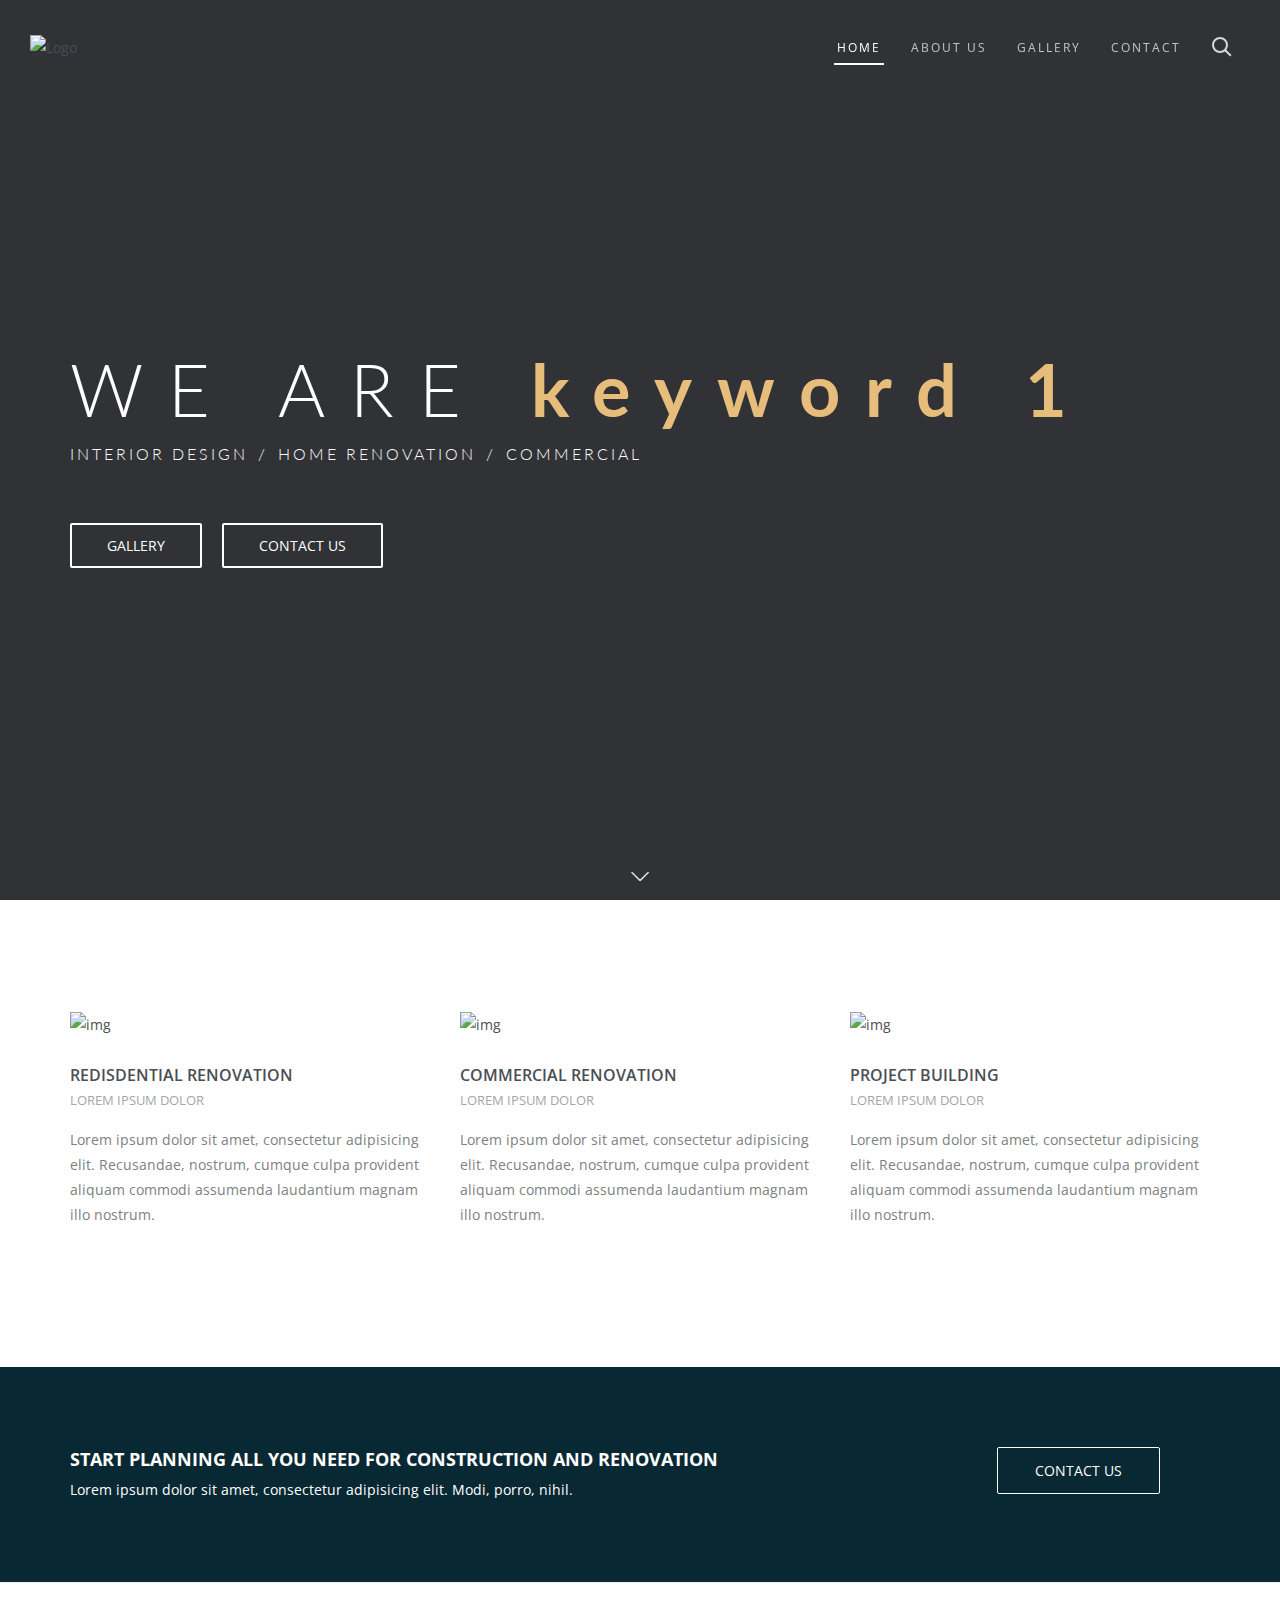
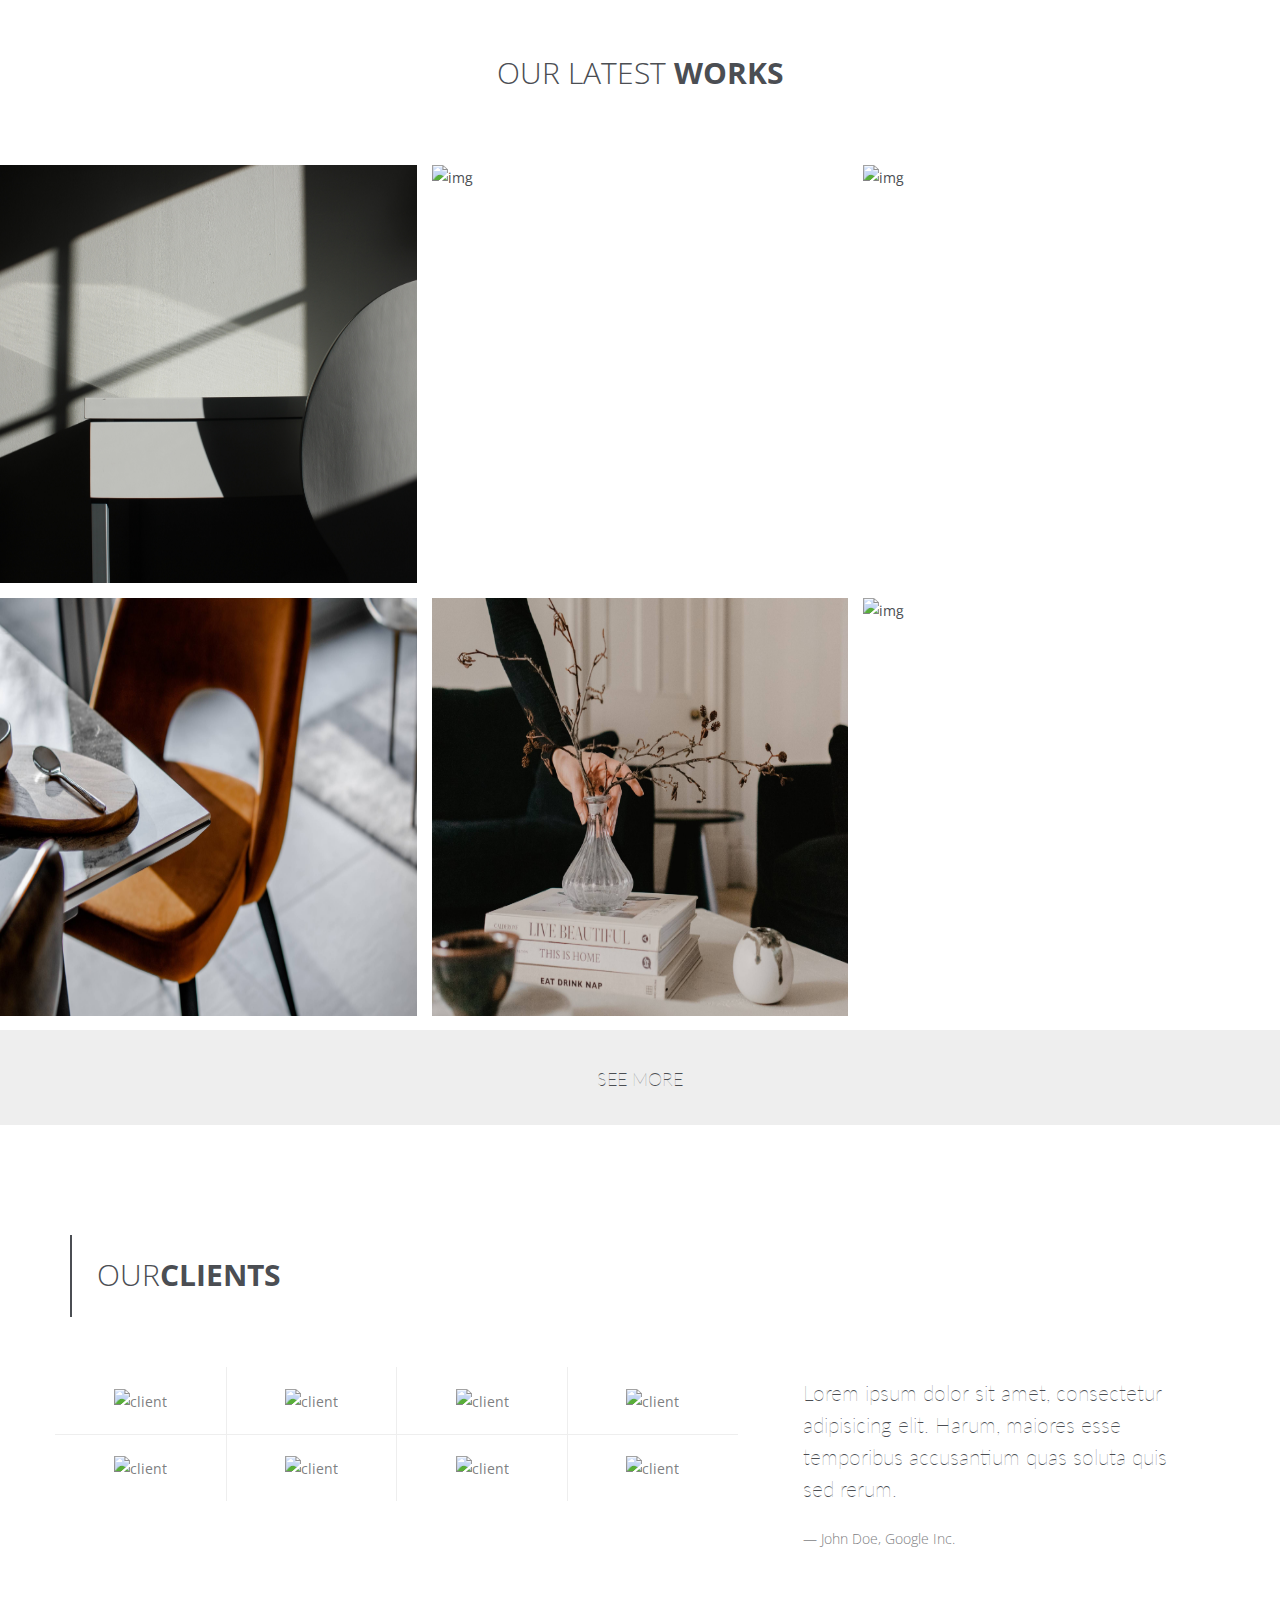
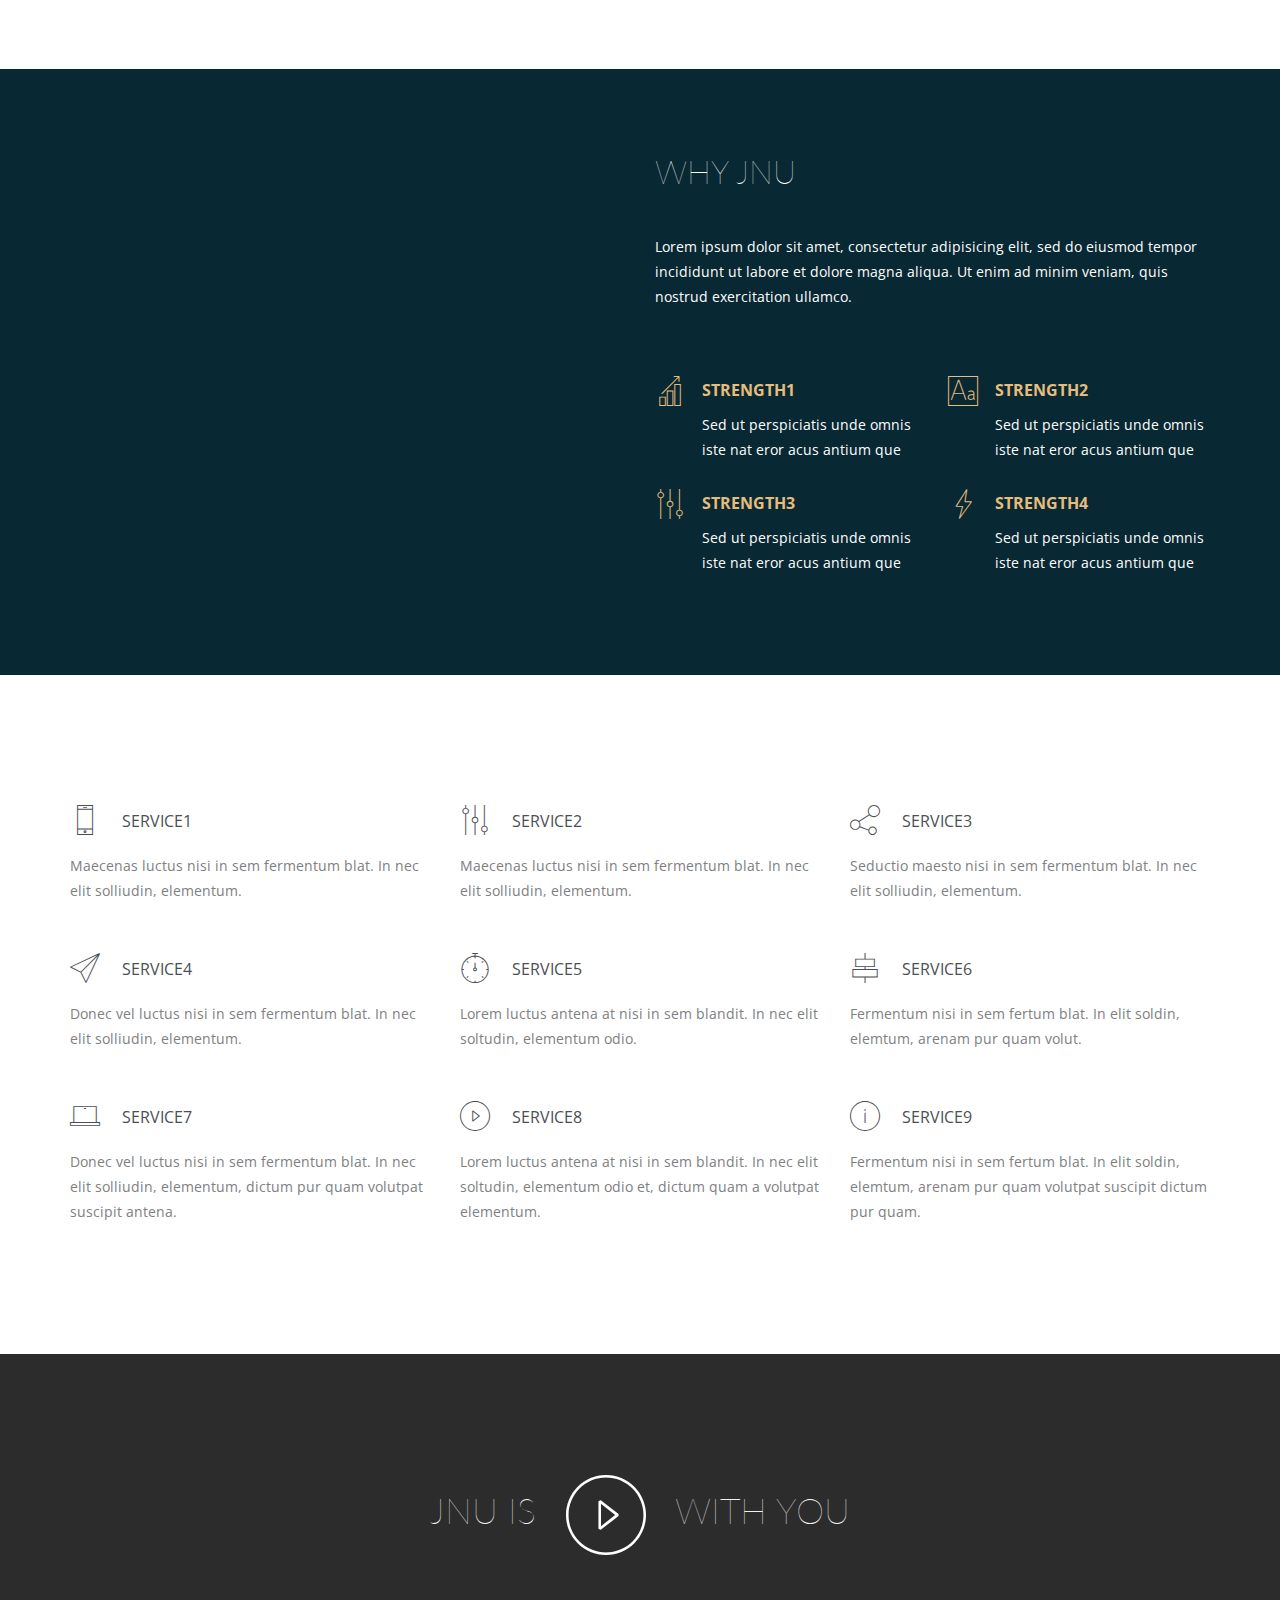
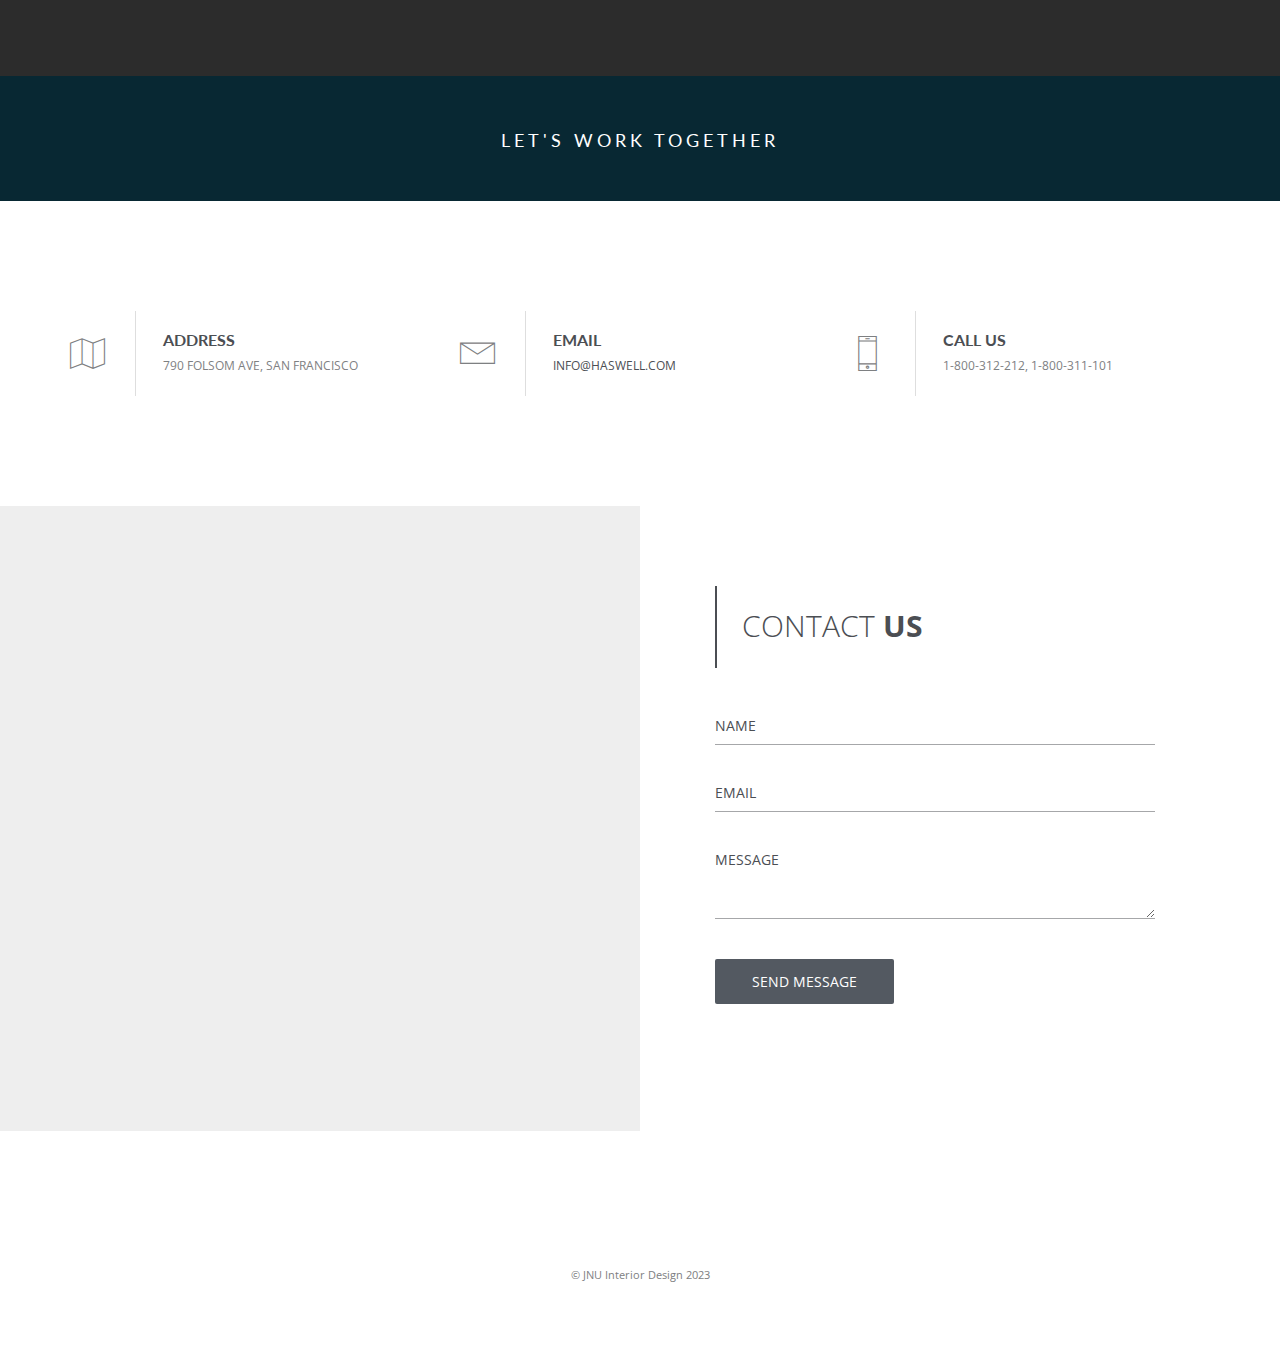
==== index.html @ 8361049e "Add files via upload" ====
<!DOCTYPE html>

<html lang="en">
 	<head>
		<title>JNU - JNU INTRERIOR CONSTRUCTION</title>
		<meta charset="utf-8">
		<!--[if IE]><meta http-equiv="X-UA-Compatible" content="IE=edge"><![endif]-->
		<meta name="robots" content="index, follow" > 
		<meta name="keywords" content="" > 
		<meta name="description" content="JNU - Calgary Best Interior Construction" > 
		<meta name="author" content="s.sung">

		<meta name="viewport" content="width=device-width, initial-scale=1, maximum-scale=1">
		
		<!-- FAVICONS -->
    <link rel="shortcut icon" href="images/favicon/favicon.png">
    <link rel="apple-touch-icon" href="images/favicon/apple-touch-icon.png">
    <link rel="apple-touch-icon" sizes="72x72" href="images/favicon/apple-touch-icon-72x72.png">
    <link rel="apple-touch-icon" sizes="114x114" href="images/favicon/apple-touch-icon-114x114.png">
		
<!-- CSS -->

    <!-- BOOTSTRAP -->
		<link rel="stylesheet" href="css/bootstrap.min.css"> 
	
    <!-- GOOGLE FONT -->		
		<link href='https://fonts.googleapis.com/css?family=Lato:300,400,700%7COpen+Sans:400,300,700' rel='stylesheet' type='text/css'>
  
    <!-- ICONS ELEGANT FONT & FONT AWESOME & LINEA ICONS -->		
		<link rel="stylesheet" href="css/icons-fonts.css" >	
	
    <!-- TEXT ROTATOR -->		
		<link rel="stylesheet" href="css/text-rotator.css" >

    <!-- CSS THEME -->		
		<link rel="stylesheet" href="css/style.css" >

    <!-- ANIMATE -->	
		<link rel='stylesheet' href="css/animate.min.css">
		
    <!-- IE Warning CSS -->
		<!--[if lte IE 8]><link rel="stylesheet" type="text/css" href="css/ie-warning.css" ><![endif]-->
		<!--[if lte IE 8]><link rel="stylesheet" type="text/css" href="css/ie8-fix.css" ><![endif]-->
    
    <!-- Magnific popup  in style.css	Owl Carousel Assets in style.css -->		
	
<!-- CSS end -->

<!-- JS begin some js files in bottom of file-->
		
		<!-- HTML5 Shim and Respond.js IE8 support of HTML5 elements and media queries -->
		<!-- WARNING: Respond.js doesn't work if you view the page via file:// -->
		<!--[if lt IE 9]>
		  <script src="https://oss.maxcdn.com/libs/html5shiv/3.7.0/html5shiv.js"></script>
		  <script src="https://oss.maxcdn.com/libs/respond.js/1.4.2/respond.min.js"></script>
		<![endif]-->
		
    <!-- Modernizr -->
    <!-- <script src="js/modernizr.js"></script> -->
		
	</head>
	<body>
	
		<!-- LOADER -->	
		<div id="loader-overflow">
      <div id="loader3">Please enable JS</div>
    </div>	

		<div id="wrap" class="boxed ">
			<div class="grey-bg"> <!-- Grey BG  -->	
				
				<!--[if lte IE 8]>
				<div id="ie-container">
					<div id="ie-cont-close">
						<a href='#' onclick='javascript&#058;this.parentNode.parentNode.style.display="none"; return false;'><img src='images/ie-warn/ie-warning-close.jpg' style='border: none;' alt='Close'></a>
					</div>
					<div id="ie-cont-content" >
						<div id="ie-cont-warning">
							<img src='images/ie-warn/ie-warning.jpg' alt='Warning!'>
						</div>
						<div id="ie-cont-text" >
							<div id="ie-text-bold">
								You are using an outdated browser
							</div>
							<div id="ie-text">
								For a better experience using this site, please upgrade to a modern web browser.
							</div>
						</div>
						<div id="ie-cont-brows" >
							<a href='http://www.firefox.com' target='_blank'><img src='images/ie-warn/ie-warning-firefox.jpg' alt='Download Firefox'></a>
							<a href='http://www.opera.com/download/' target='_blank'><img src='images/ie-warn/ie-warning-opera.jpg' alt='Download Opera'></a>
							<a href='http://www.apple.com/safari/download/' target='_blank'><img src='images/ie-warn/ie-warning-safari.jpg' alt='Download Safari'></a>
							<a href='http://www.google.com/chrome' target='_blank'><img src='images/ie-warn/ie-warning-chrome.jpg' alt='Download Google Chrome'></a>
						</div>
					</div>
				</div>
				<![endif]-->
        
      <div class="header-transporent-bg-black">				
				
				<!-- HEADER -->
				<header id="nav" class="header header-1 black-header affix-on-mobile">
				  <div class="header-wrapper">
					<div class="container-m-30 clearfix">
					  <div class="logo-row">
					  
						<!-- LOGO --> 
						<div class="logo-container-2">
                <div class="logo-2">
                  <a href="index.html" class="clearfix">
                    <img src="images/jnu-logo-03.png" class="logo-img" alt="Logo">
                  </a>
                </div>
              </div>
						<!-- BUTTON --> 
						<div class="menu-btn-respons-container">
							<button type="button" class="navbar-toggle btn-navbar collapsed" data-toggle="collapse" data-target="#main-menu .navbar-collapse">
								<span aria-hidden="true" class="icon_menu hamb-mob-icon"></span>
							</button>
						</div>
					 </div>
					</div>

					<!-- MAIN MENU CONTAINER -->
					<div class="main-menu-container">
						
						  <div class="container-m-30 clearfix">	
						  
								<!-- MAIN MENU -->
								<div id="main-menu">
								  <div class="navbar navbar-default" role="navigation">

									<!-- MAIN MENU LIST -->
									<nav class="collapse collapsing navbar-collapse right-1024">
									  <ul class="nav navbar-nav">
                      
                      <!-- MENU ITEM -->
                      <li class="parent current">
                        <a href="#"><div class="main-menu-title">HOME</div></a>
                      </li>

                      <!-- MENU ITEM -->
                      <li class="parent">
                        <a href="#"><div class="main-menu-title">ABOUT US</div></a>
                      </li>
                      
                      <!-- MEGA MENU ITEM -->
                      <li class="parent megamenu">
                        <a href="#"><div class="main-menu-title">GALLERY</div></a>
                      </li>							
                      
                      <!-- MENU ITEM -->
                      <li id="menu-contact-info-big" class="parent megamenu">
                        <a href="#"><div class="main-menu-title">CONTACT</div></a>
                      </li>
                    
									  </ul>
						  
									</nav>

								  </div>
								</div>
								<!-- END main-menu -->
								
						  </div>
						  <!-- END container-m-30 -->
						
					</div>
					<!-- END main-menu-container -->
					
					<!-- SEARCH READ DOCUMENTATION -->
					<ul class="cd-header-buttons">
						<li><a class="cd-search-trigger" href="#cd-search"><span></span></a></li>
					</ul> <!-- cd-header-buttons -->
					<div id="cd-search" class="cd-search">
						<form class="form-search" id="searchForm" action="page-search-results.html" method="get">
							<input type="text" value="" name="q" id="q" placeholder="Search...">
						</form>
					</div>
					
				  </div>
				  <!-- END header-wrapper -->
				  
				</header>
				
        <!-- STATIC MEDIA IMAGE -->
        <div class="sm-img-bg-fullscr parallax-section" style="background-image: url(images/bg/bg_2-01.jpg)"  data-stellar-background-ratio="0.5">
          <div class="container sm-content-cont js-height-fullscr">
            <div class="sm-cont-middle">

							<!-- OPACITY container -->
							<div class="opacity-scroll2">

						  	<!-- LAYER NR. 1 -->
                
                <h1 class="cd-headline zoom light-72-wide font-white sm-mt-20  sm-mb-20">
                  <span>WE ARE</span> 
                  <span class="cd-words-wrapper waiting accent">
                    <b class="is-visible">keyword 1</b>
                    <b>keyword 2</b>
                    <b>JNU</b>
                  </span>
                </h1>

						  	<!-- LAYER NR. 2 -->
						  	<div class="font-white norm-16-wide hide-0-736 sm-mb-60">
                  INTERIOR DESIGN<span class="slash-divider-10">/</span>HOME RENOVATION<span class="slash-divider-10">/</span>COMMERCIAL
						  	</div>

						    <!-- LAYER NR. 3 -->
						  	<div class="center-0-478">
                  <a class="button medium thin hover-dark tp-button white" href="#">GALLERY</a><a class="button medium thin hover-dark tp-button white ml-20" href="#">CONTACT US</a>
						  	</div>
                
							</div>

            </div>
          </div>
          <!-- SCROLL ICON -->
					<div class="local-scroll-cont font-white">
						<a href="#about" class="scroll-down smooth-scroll">
              <div class="icon icon-arrows-down"></div>
            </a>  
					</div>
        </div>	
				
      </div>
      
         <!-- BLOG 1 -->
         <div class="page-section pt-110-b-30-cont">
          <div class="container">
            
            <div class="row">
              
              <!-- Post Item 1 -->
              <div class="col-sm-6 col-md-4 col-lg-4 wow fadeIn pb-70" >
                  
                <div class="post-prev-img">
                  <a href="#"><img src="images/bg/service1.jpg" alt="img"></a>
                </div>
                  
                <div class="post-prev-title">
                  <h3><a href="#">REDISDENTIAL RENOVATION</a></h3>
                </div>
                  
                <div class="post-prev-info">
                  Lorem ipsum dolor
                </div>
                  
                <div class="post-prev-text no-border">
                  Lorem ipsum dolor sit amet, consectetur adipisicing elit. Recusandae, nostrum, cumque culpa provident aliquam commodi assumenda laudantium magnam illo nostrum. 
                </div>
              
              </div>
              
              <!-- Post Item 2 -->
              <div class="col-sm-6 col-md-4 col-lg-4 wow fadeIn pb-70" data-wow-delay="200ms" >
                  
                <div class="post-prev-img">
                  <a href="#"><img src="images/bg/service3.jpg" alt="img"></a>
                </div>
                  
                <div class="post-prev-title">
                  <h3><a href="#">COMMERCIAL RENOVATION</a></h3>
                </div>
                  
                <div class="post-prev-info">
                  LOREM IPSUM DOLOR 
                </div>
                  
                <div class="post-prev-text no-border">
                  Lorem ipsum dolor sit amet, consectetur adipisicing elit. Recusandae, nostrum, cumque culpa provident aliquam commodi assumenda laudantium magnam illo nostrum. 
                </div>
              
              </div>
              
              <!-- Post Item 3 -->
              <div class="col-sm-6 col-md-4 col-lg-4 wow fadeIn pb-70" data-wow-delay="400ms" >
                  
                <div class="post-prev-img">
                  <a href="#"><img src="images/bg/service2.jpg" style="height:240px;" alt="img"></a>
                </div>
                  
                <div class="post-prev-title">
                  <h3><a href="#">PROJECT BUILDING</a></h3>
                </div>
                  
                <div class="post-prev-info">
                  LOREM IPSUM DOLOR 
                </div>
                  
                <div class="post-prev-text no-border">
                  Lorem ipsum dolor sit amet, consectetur adipisicing elit. Recusandae, nostrum, cumque culpa provident aliquam commodi assumenda laudantium magnam illo nostrum. 
                </div>
              
              </div>
              
            </div>
            
          </div>
        </div>
  
        <!-- CALL TO ACTION 2 -->
        <div class="page-section green-bg pt-80-b-50-cont"> 
          <div class="container">
            <div class="row">
            
              <div class="col-md-9 pb-30 text-center-sm">
                <h4 class="mt-0 mb-5"><span class="bold font-white">START PLANNING ALL YOU NEED FOR CONSTRUCTION AND RENOVATION</span></h4>
                <span class="font-white">Lorem ipsum dolor sit amet, consectetur adipisicing elit. Modi, porro, nihil.</span>
              </div>
              
              <div class="col-md-3 text-center pb-30 ">
                <a class="button medium font-white btnwhite" href="#">CONTACT US</a>
              </div>
              
            </div>    
          </div>    
        </div> 
        
				<!-- DIVIDER -->
				<hr class="mt-0 mb-0">	

        <!-- PORTFOLIO SECTION 2 -->
        <div class="page-section">
          <div class="relative">
          
            <div class="mt-50 mb-50 text-center">
              <h2 class="section-title-2">OUR LATEST <span class="bold">WORKS</span></h2>
            </div>
            
            <!-- ITEMS GRID -->
            <ul class="port-grid port-grid-3 port-grid-gut clearfix" id="items-grid">
              
              <!-- Item 1 -->
              <li class="port-item mix">
                <a href="portfolio-single1.html">
                  <div class="port-img-overlay"><img class="port-main-img" src="images/bg/Hnet.com-image.jpg" alt="img" ></div>
                </a>
                <div class="port-overlay-cont">

                    <div class="port-title-cont">
                      <h3><a href="portfolio-single1.html">MINIMALISM BOOKS</a></h3>
                      <span><a href="#">ui elements</a><span class="slash-divider">/</span><a href="#">media</a></span>
                    </div>
                    <div class="port-btn-cont">
                      <a href="images/portfolio/constr-projects-1.jpg" class="lightbox mr-20" ><div aria-hidden="true" class="icon_search"></div></a>
                      <a href="portfolio-single1.html"><div aria-hidden="true" class="icon_link"></div></a>
                    </div>

                </div>
              </li>

              <!-- Item 2 -->
              <li class="port-item mix">
                <a href="portfolio-single1.html">
                  <div class="port-img-overlay">
                    <img class="port-main-img" src="images/bg/work2.jpeg" alt="img" >
                  </div>
                </a>
                <div class="port-overlay-cont">

                    <div class="port-title-cont">
                      <h3><a href="portfolio-single1.html">CALENDAR</a></h3>
                      <span><a href="#">photography</a><span class="slash-divider">/</span><a href="#">media</a></span>
                    </div>
                    <div class="port-btn-cont">
                      <a href="images/portfolio/constr-projects-2.jpg" class="lightbox mr-20" ><div aria-hidden="true" class="icon_search"></div></a>
                      <a href="portfolio-single1.html"><div aria-hidden="true" class="icon_link"></div></a>
                    </div>

                </div>
              </li>
              
              <!-- Item 3 -->
              <li class="port-item mix">
                <a href="portfolio-single1.html">
                  <div class="port-img-overlay">
                    <img class="port-main-img" src="images/bg/work3.jpeg" alt="img" >
                  </div>
                </a>
                <div class="port-overlay-cont">

                    <div class="port-title-cont">
                      <h3><a href="portfolio-single1.html">EYES OF THE CAR</a></h3>
                      <span><a href="#">branding</a><span class="slash-divider">/</span><a href="#">marketing</a></span>
                    </div>
                    <div class="port-btn-cont">
                      <a href="images/portfolio/constr-projects-3.jpg" class="lightbox mr-20" ><div aria-hidden="true" class="icon_search"></div></a>
                      <a href="portfolio-single1.html"><div aria-hidden="true" class="icon_link"></div></a>
                    </div>

                </div>
              </li>
              
              <!-- Item 4 -->
              <li class="port-item mix">
                <a href="portfolio-single1.html">
                  <div class="port-img-overlay">
                    <img class="port-main-img" src="images/bg/work5.jpeg" alt="img" >
                  </div>
                </a>
                <div class="port-overlay-cont">

                    <div class="port-title-cont">
                      <h3><a href="portfolio-single1.html">NOW IS NOW</a></h3>
                      <span><a href="#">design</a><span class="slash-divider">/</span><a href="#">photography</a></span>
                    </div>
                    <div class="port-btn-cont">
                      <a href="images/portfolio/constr-projects-4.jpg" class="lightbox mr-20" ><div aria-hidden="true" class="icon_search"></div></a>
                      <a href="portfolio-single1.html"><div aria-hidden="true" class="icon_link"></div></a>
                    </div>

                </div>
              </li>
              
              <!-- Item 5 -->
              <li class="port-item mix">
                <a href="portfolio-single1.html">
                  <div class="port-img-overlay">
                    <img class="port-main-img" src="images/bg/work4.jpeg" alt="img" >
                  </div>
                </a>
                <div class="port-overlay-cont">

                    <div class="port-title-cont">
                      <h3><a href="portfolio-single1.html">EYES OF THE CAR</a></h3>
                      <span><a href="#">ui elements</a><span class="slash-divider">/</span><a href="#">media</a></span>
                    </div>
                    <div class="port-btn-cont">
                      <a href="images/portfolio/constr-projects-5.jpg" class="lightbox mr-20" ><div aria-hidden="true" class="icon_search"></div></a>
                      <a href="portfolio-single1.html"><div aria-hidden="true" class="icon_link"></div></a>
                    </div>

                </div>
              </li>
              
              <!-- Item 6 -->
              <li class="port-item mix">
                <a href="portfolio-single1.html">
                  <div class="port-img-overlay">
                    <img class="port-main-img" src="images/bg/main.jpg" alt="img" >
                  </div>
                </a>
                <div class="port-overlay-cont">

                    <div class="port-title-cont">
                      <h3><a href="portfolio-single1.html">LOVE</a></h3>
                      <span><a href="#">branding</a><span class="slash-divider">/</span><a href="#">media</a></span>
                    </div>
                    <div class="port-btn-cont">
                      <a href="images/portfolio/constr-projects-6.jpg" class="lightbox mr-20" ><div aria-hidden="true" class="icon_search"></div></a>
                      <a href="portfolio-single1.html"><div aria-hidden="true" class="icon_link"></div></a>
                    </div>

                </div>
              </li>
             
            </ul>
          
          </div>
        </div>
        
        <!-- VIEW MORE PROJECTS  -->
        <div class="port-view-more-cont">
          <a class="port-view-more" href="#">SEE MORE</a>
        </div>
        <!-- END PORTFOLIO SECTION 1 -->
        
        <!-- CLIENTS 1 & TESTIMONIALS 1 -->
        <div class="page-section p-110-cont">
					<div class="container">
            <div class="row">
            
              <div class="col-md-12">
                <div class="mb-50">
								  <h2 class="section-title"> OUR<span class="bold">CLIENTS</span></h2>
								</div>
							</div>
              
						</div>
            <div class="row">
              <!-- CLIENTS 1 -->
              <div class="col-md-7">
                <div class="row client-row border-bot">

                    <div class="col-xs-6 col-sm-3 text-center">
                      <img alt="client" src="images/clients/1.png">
                    </div>
                  
                    <div class="col-xs-6 col-sm-3 text-center">
                      <img alt="client" src="images/clients/2.png">
                    </div>
                  
                    <div class="col-xs-6 col-sm-3 text-center">
                      <img alt="client" src="images/clients/3.png">
                    </div>
                  
                    <div class="col-xs-6 col-sm-3 text-center">
                      <img alt="client" src="images/clients/4.png">
                    </div>

                </div>
                
                <div class="row client-row">

                    <div class="col-xs-6 col-sm-3 text-center">
                      <img alt="client" src="images/clients/5.png">
                    </div>
                  
                    <div class="col-xs-6 col-sm-3 text-center">
                      <img alt="client" src="images/clients/6.png">
                    </div>
                  
                    <div class="col-xs-6 col-sm-3 text-center">
                      <img alt="client" src="images/clients/7.png">
                    </div>
                  
                    <div class="col-xs-6 col-sm-3 text-center">
                      <img alt="client" src="images/clients/8.png">
                    </div>

                </div>
                
							</div>
              <!-- TESTIMONIALS 1 -->
              <div class="col-md-5">
                <blockquote class="quote mb-0 pl-50-min-1169">
                  <p>Lorem ipsum dolor sit amet, consectetur adipisicing elit. Harum, maiores esse temporibus accusantium quas soluta quis sed rerum.</p>
                  <footer>John Doe, Google Inc.</footer>
                 </blockquote>
							</div>
              
						</div>
					</div>
				</div>
 
        <!-- FEATURES 7 -->
        <div class="page-section green-bg clearfix">
          <div class="fes7-img-cont col-md-5">
            <div class="fes7-img" style="background-image: url(images/bg/view-photo-frames-home-with-interior-design.jpg)"></div>
          </div>
          
          <div class="container">
            <div class="row">
              <div class="col-md-6 col-md-offset-6 fes7-text-cont p-80-cont">
                <h1><span class="font-light font-white">WHY JNU</span></h1>
                <p class="mb-60 font-white">
                  Lorem ipsum dolor sit amet, consectetur adipisicing elit, sed do eiusmod tempor incididunt ut labore et dolore magna aliqua. Ut enim ad minim veniam, quis nostrud exercitation ullamco.
                </p>
              
                <div class="row">
                    
                  <div class="col-md-6 col-sm-6">
                    <div class="fes7-box wow fadeIn" >
                      <div class="fes7-box-icon">
                        <div class="icon icon-ecommerce-graph-increase accent"></div>
                      </div>
                      <h3 class="accent">STRENGTH1</h3>
                      <p class="font-white">Sed ut perspiciatis unde omnis iste nat eror acus  antium que</p>
                    </div>
                  </div>
                      
                  <div class="col-md-6 col-sm-6">
                    <div class="fes7-box wow fadeIn" data-wow-delay="200ms">
                      <div class="fes7-box-icon">
                        <div class="icon icon-software-font-smallcaps accent"></div>
                      </div>
                      <h3 class="accent">STRENGTH2</h3>
                      <p class="font-white">Sed ut perspiciatis unde omnis iste nat eror acus  antium que</p>
                    </div>
                  </div>
                      
                </div>
                    
                <div class="row">
                    
                  <div class="col-md-6 col-sm-6">
                    <div class="fes7-box wow fadeIn" data-wow-delay="400ms">
                      <div class="fes7-box-icon">
                        <div class="icon icon-basic-mixer2 accent"></div>
                      </div>
                      <h3 class="accent">STRENGTH3</h3>
                      <p class="font-white">Sed ut perspiciatis unde omnis iste nat eror acus  antium que</p>
                    </div>
                  </div>
                      
                  <div class="col-md-6 col-sm-6">
                    <div class="fes7-box wow fadeIn"  data-wow-delay="600ms">
                      <div class="fes7-box-icon">
                        <div class="icon icon-basic-bolt accent"></div>
                      </div>
                      <h3 class="accent">STRENGTH4</h3>
                      <p class="font-white">Sed ut perspiciatis unde omnis iste nat eror acus  antium que</p>
                    </div>
                  </div>
                  
                </div> 
            
              </div>
            </div><!--end of row-->
          </div>
        </div>        
 
				<!-- FEATURES 8 -->
				<div class="page-section fes4-cont">
					<div class="container">
            <div class="row">
           
							<div class="col-xs-12 col-sm-4 col-md-4">
                <div class="fes8-box wow fadeIn">
								  <div class="fes8-title-cont" >
								  	<div class="fes8-box-icon">
								  		<div class="icon icon-basic-smartphone"></div>
								  	</div>
								  	<h3>SERVICE1</h3>
								  </div>
								  <div>
								     Maecenas luctus nisi in sem fermentum blat. In nec  elit solliudin, elementum. 
								  </div>
								</div>
							</div>
							<div class="col-xs-12 col-sm-4 col-md-4">
                <div class="fes8-box wow fadeIn" data-wow-delay="200ms">
								  <div class="fes8-title-cont" >
								  	<div class="fes8-box-icon">
								  		<div class="icon icon-basic-mixer2"></div>
								  	</div>
								  	<h3>SERVICE2</h3>
								  </div>
								  <div>
								     Maecenas luctus nisi in sem fermentum blat. In nec  elit solliudin, elementum. 
								  </div>
								</div>
							</div>
              <div class="col-xs-12 col-sm-4 col-md-4">
                <div class="fes8-box wow fadeIn" data-wow-delay="400ms">
								  <div class="fes8-title-cont" >
								  	<div class="fes8-box-icon">
								  		<div class="icon icon-basic-share"></div>
								  	</div>
								  	<h3>SERVICE3</h3>
								  </div>
								  <div>
								     Seductio maesto nisi in sem fermentum blat. In nec elit solliudin, elementum.
								  </div>
								</div>
							</div>
              
						</div>
						<div class="row">
            
              <div class="col-xs-12 col-sm-4 col-md-4">
                <div class="fes8-box wow fadeIn" data-wow-delay="600ms">
								  <div class="fes8-title-cont" >
								  	<div class="fes8-box-icon">
								  		<div class="icon icon-basic-paperplane"></div>
								  	</div>
								  	<h3>SERVICE4</h3>
								  </div>
								  <div>
								    Donec vel luctus nisi in sem fermentum blat. In nec elit solliudin, elementum.
								  </div>
								</div>
							</div>
							<div class="col-xs-12 col-sm-4 col-md-4">
                <div class="fes8-box wow fadeIn" data-wow-delay="800ms" >
								  <div class="fes8-title-cont" >
								  	<div class="fes8-box-icon">
								  		<div class="icon icon-basic-chronometer"></div>
								  	</div>
								  	<h3>SERVICE5</h3>
								  </div>
								  <div>
								    Lorem luctus antena at nisi in sem blandit. In nec elit soltudin, elementum odio. 
								  </div>
								</div>
							</div>
              <div class="col-xs-12 col-sm-4 col-md-4">
                <div class="fes8-box wow fadeIn" data-wow-delay="1000ms">
								  <div class="fes8-title-cont" >
								  	<div class="fes8-box-icon">
								  		<div class="icon icon-software-horizontal-align-center"></div>
								  	</div>
								  	<h3>SERVICE6</h3>
								  </div>
								  <div>
								    Fermentum nisi in sem fertum blat. In elit soldin, elemtum, arenam pur quam volut.
								  </div>
								</div>
							</div>              
						
            </div>
            
						<div class="row">
            
              <div class="col-xs-12 col-sm-4 col-md-4">
                <div class="fes8-box wow fadeIn" data-wow-delay="600ms">
								  <div class="fes8-title-cont" >
								  	<div class="fes8-box-icon">
								  		<div class="icon icon-basic-laptop"></div>
								  	</div>
								  	<h3>SERVICE7</h3>
								  </div>
								  <div>
								    Donec vel luctus nisi in sem fermentum blat. In nec elit solliudin, elementum, dictum pur quam volutpat suscipit antena.
								  </div>
								</div>
							</div>
							<div class="col-xs-12 col-sm-4 col-md-4">
                <div class="fes8-box wow fadeIn" data-wow-delay="800ms" >
								  <div class="fes8-title-cont" >
								  	<div class="fes8-box-icon">
								  		<div class="icon icon-music-play-button"></div>
								  	</div>
								  	<h3>SERVICE8</h3>
								  </div>
								  <div>
								    Lorem luctus antena at nisi in sem blandit. In nec elit soltudin, elementum odio et, dictum quam a volutpat elementum. 
								  </div>
								</div>
							</div>
              <div class="col-xs-12 col-sm-4 col-md-4">
                <div class="fes8-box wow fadeIn" data-wow-delay="1000ms">
								  <div class="fes8-title-cont" >
								  	<div class="fes8-box-icon">
								  		<div class="icon icon-basic-info"></div>
								  	</div>
								  	<h3>SERVICE9</h3>
								  </div>
								  <div>
								    Fermentum nisi in sem fertum blat. In elit soldin, elemtum, arenam pur quam volutpat suscipit dictum pur quam.
								  </div>
								</div>
							</div>              
						
            </div>
					</div>
				</div>
        
				<!-- VIDEO ADS 1 -->
				<div class="page-section video-ads-bg" >
					<div class="container">
            <div class="video-ads-text-cont clearfix">
              <span class="video-ads-text">JNU IS</span>
              <span class="video-ads-a">
                <a class="popup-youtube" href="">
                  <span class="icon icon-music-play-button"></span>
                </a>
              </span>
              <span class="video-ads-text">WITH YOU</span>
            </div>
					</div>
				</div>
        
        <!-- CALL TO ACTION  -->
        <div class="port-view-more-cont-dark">
          <a class="port-view-more-dark " href="#">LET'S WORK TOGETHER</a>
        </div>
  
        <!-- CONTACT INFO SECTION 1 -->
        <div class="page-section p-110-cont">
          <div class="container">
            <div class="row">
            
              <div class="col-md-4 col-sm-6">
                <div class="cis-cont">
                  <div class="cis-icon">
                    <div class="icon icon-basic-map"></div>
                  </div>
                  <div class="cis-text">
                    <h3><span class="bold">ADDRESS</span></h3>
                    <p>790 FOLSOM AVE, SAN FRANCISCO</p>
                  </div>
                </div>
              </div>
              <div class="col-md-4 col-sm-6">
                <div class="cis-cont">
                  <div class="cis-icon">
                    <div class="icon icon-basic-mail"></div>
                  </div>
                  <div class="cis-text">
                    <h3><span class="bold">EMAIL</span></h3>
                    <p><a href="mailto:info@haswell.com">INFO@HASWELL.COM</a></p>
                  </div>
                </div>
              </div>
              <div class="col-md-4 col-sm-6">
                <div class="cis-cont">
                  <div class="cis-icon">
                    <div class="icon icon-basic-smartphone"></div>
                  </div>
                  <div class="cis-text">
                    <h3><span class="bold">CALL US</span></h3>
                    <p>1-800-312-212, 1-800-311-101</p>
                  </div>
                </div>
              </div>
              
            </div>
          </div>        
        </div>        
       
				<!-- GOOGLE MAP & CONTACT FORM -->
        <div class="page-section ">
					<div class="container-fluid">
						<div class="row">
            
							<div class="col-md-6">
                <div class="row">
                  <!-- <div data-address="580 California Street, San Francisco, CA" id="google-map"></div> -->
                
                <!-- *This is an example of using latitude and longitude if you need to use them instead of an address. Read more in the documentation.* -->
                <div data-latitude="37.792888" data-longitude="-122.404041" id="google-map"></div>
                </div>
              </div>

              <div class="col-md-6">
                <div class="contact-form-cont">
                  <!-- TITLE -->
                  <div class="mb-40">
                    <h2 class="section-title">CONTACT <span class="bold">US</span></h2>
                  </div>
                                
                  <!-- CONTACT FORM -->
                  <div>
                    <form id="contact-form" action="php/contact-form.php" method="POST">
                    
                      <div class="row">
                        <div class="col-md-12 mb-30">
                          <!-- <label>Your name *</label> -->
                          <input type="text" value="" data-msg-required="Please enter your name" maxlength="100" class="controled" name="name" id="name" placeholder="NAME" required>
                        </div>
                      </div>
                      
                      <div class="row">    
                        <div class="col-md-12 mb-30">
                          <!-- <label>Your email address *</label> -->
                          <input type="email" value="" data-msg-required="Please enter your email address" data-msg-email="Please enter a valid email address" maxlength="100" class="controled" name="email" id="email" placeholder="EMAIL" required>
                          </div>
                      </div>
                  
                      <div class="row">
                        <div class="col-md-12 mb-40">
                          <!-- <label>Message *</label> -->
                          <textarea maxlength="5000" data-msg-required="Please enter your message" rows="3" class="controled" name="message" id="message" placeholder="MESSAGE" required></textarea>
                        </div>
                      </div>
                      
                      <div class="row">
                        <div class="col-md-12 text-center-xxs">
                          <input type="submit" value="SEND MESSAGE" class="button medium gray" data-loading-text="Loading...">
                        </div>
                      </div>
                      
                    </form>	
                    <div class="alert alert-success hidden animated fadeIn" id="contactSuccess" >
                      <strong>Success!</strong> Your message has been sent to us.
                    </div>
                  
                    <div class="alert alert-danger hidden animated shake" id="contactError">
                      <strong>Error!</strong> There was an error sending your message.
                    </div>
                  </div>
                </div>
              </div>
					      
            </div>
          </div>
        </div>
        
        <!-- FOOTER 1 -->
        <footer class="page-section text-center pt-100-b-80-cont">
          <div class="container">
                    
            <!-- Social Links -->
            <div class="footer-soc-a">
              <a href="#" title="Facebook" target="_blank"><i class="fa fa-facebook"></i></a>
              <a href="#" title="Twitter" target="_blank"><i class="fa fa-twitter"></i></a>
              <a href="#" title="Behance" target="_blank"><i class="fa fa-behance"></i></a>
              <a href="#" title="LinkedIn+" target="_blank"><i class="fa fa-linkedin"></i></a>
              <a href="#" title="Dribbble" target="_blank"><i class="fa fa-dribbble"></i></a>
            </div>

            <!-- Copyright -->
            <div class="footer-copy">
              <a href="#" target="_blank">&copy; JNU Interior Design 2023</a>
            </div>
                    
          </div>
        </footer>
  
				<!-- BACK TO TOP -->
				<p id="back-top">
          <a href="#top" title="Back to Top"><span class="icon icon-arrows-up"></span></a>
        </p>
        
			</div><!-- End BG -->	
		</div><!-- End wrap -->	
			
<!-- JS begin -->

		<!-- jQuery  -->
		<script src="js/jquery-1.11.2.min.js"></script>

		<!-- Include all compiled plugins (below), or include individual files as needed -->
    <script src="js/bootstrap.min.js"></script>		

		<!-- MAGNIFIC POPUP -->
		<script src='js/jquery.magnific-popup.min.js'></script>
    
    <!-- PORTFOLIO SCRIPTS -->
    <script src="js/isotope.pkgd.min.js"></script>
    <script src="js/imagesloaded.pkgd.min.js"></script>
    <script src="js/masonry.pkgd.min.js"></script>
    
    <!-- COUNTER -->
    <script src="js/jquery.countTo.js"></script>
    
    <!-- APPEAR -->    
    <script src="js/jquery.appear.js"></script>
    
    <!-- OWL CAROUSEL -->    
    <script src="js/owl.carousel.min.js"></script>

    <!-- PARALLAX -->    
    <script src="js/jquery.stellar.min.js"></script>

    <!-- TEXT ROTATOR -->    
    <script src="js/text-rotator.js"></script>
    
    <!-- MAIN SCRIPT -->
		<script src="js/main.js"></script>

    <script>
      $(window).scroll(function(){
    if ($(this).scrollTop() > 50) {
       $('#nav').addClass('affix');
    } else {
       $('#nav').removeClass('affix');
    }
});
    </script>
		
<!-- JS end -->	
	
	</body>
</html>
---- css/icons-fonts.css ----
@charset "UTF-8";
@font-face{font-family:"linea-icons";src:url(../fonts/linea-icons.eot);src:url(../fonts/linea-icons.eot?#iefix) format("embedded-opentype"),url(../fonts/linea-icons.woff) format("woff"),url(../fonts/linea-icons.ttf) format("truetype"),url(../fonts/linea-icons.svg#linea-icons) format("svg");font-weight:400;font-style:normal}[data-icon]:before{font-family:"linea-icons"!important;content:attr(data-icon);font-style:normal!important;font-weight:400!important;font-variant:normal!important;text-transform:none!important;speak:none;line-height:1;-webkit-font-smoothing:antialiased;-moz-osx-font-smoothing:grayscale}[class^="icon-"]:before,[class*=" icon-"]:before{font-family:"linea-icons"!important;font-style:normal!important;font-weight:400!important;font-variant:normal!important;text-transform:none!important;speak:none;line-height:1;-webkit-font-smoothing:antialiased;-moz-osx-font-smoothing:grayscale}.icon-arrows-anticlockwise:before{content:"a"}.icon-music-bell:before{content:"\e05d"}.icon-music-cd:before{content:"\e05e"}.icon-music-headphones:before{content:"\e063"}.icon-music-ipod:before{content:"\e064"}.icon-music-loudspeaker:before{content:"\e065"}.icon-music-microphone-old:before{content:"\e067"}.icon-music-mixer:before{content:"\e068"}.icon-music-mute:before{content:"\e069"}.icon-music-note-multiple:before{content:"\e06a"}.icon-music-note-single:before{content:"\e06b"}.icon-music-pause-button:before{content:"\e06c"}.icon-music-play-button:before{content:"\e06d"}.icon-music-record:before{content:"\e071"}.icon-music-repeat-button:before{content:"\e073"}.icon-music-rewind-button:before{content:"\e074"}.icon-music-shuffle-button:before{content:"\e075"}.icon-music-stop-button:before{content:"\e076"}.icon-music-tape:before{content:"\e077"}.icon-music-volume-down:before{content:"\e078"}.icon-music-volume-up:before{content:"\e079"}.icon-ecommerce-bag:before{content:"\e07a"}.icon-ecommerce-bag-check:before{content:"\e07b"}.icon-ecommerce-bag-download:before{content:"\e07d"}.icon-ecommerce-bag-minus:before{content:"\e07e"}.icon-ecommerce-bag-plus:before{content:"\e07f"}.icon-ecommerce-bag-refresh:before{content:"\e080"}.icon-ecommerce-bag-remove:before{content:"\e081"}.icon-ecommerce-bag-search:before{content:"\e082"}.icon-ecommerce-bag-upload:before{content:"\e083"}.icon-ecommerce-banknote:before{content:"\e084"}.icon-ecommerce-banknotes:before{content:"\e085"}.icon-ecommerce-creditcard:before{content:"\e09e"}.icon-ecommerce-diamond:before{content:"\e09f"}.icon-ecommerce-dollar:before{content:"\e0a0"}.icon-ecommerce-gift:before{content:"\e0a3"}.icon-ecommerce-graph1:before{content:"\e0a4"}.icon-ecommerce-graph2:before{content:"\e0a5"}.icon-ecommerce-graph3:before{content:"\e0a6"}.icon-ecommerce-graph-decrease:before{content:"\e0a7"}.icon-ecommerce-graph-increase:before{content:"\e0a8"}.icon-ecommerce-megaphone:before{content:"\e0ac"}.icon-ecommerce-money:before{content:"\e0ad"}.icon-ecommerce-receipt:before{content:"\e0b1"}.icon-ecommerce-sale:before{content:"\e0c7"}.icon-ecommerce-sales:before{content:"\e0c8"}.icon-ecommerce-ticket:before{content:"\e0c9"}.icon-ecommerce-wallet:before{content:"\e0cb"}.icon-basic-accelerator:before{content:"\e160"}.icon-basic-alarm:before{content:"\e161"}.icon-basic-anchor:before{content:"\e162"}.icon-basic-anticlockwise:before{content:"\e163"}.icon-basic-archive:before{content:"\e164"}.icon-basic-archive-full:before{content:"\e165"}.icon-basic-ban:before{content:"\e166"}.icon-basic-bolt:before{content:"\e16b"}.icon-basic-book:before{content:"\e16c"}.icon-basic-book-pencil:before{content:"\e16e"}.icon-basic-bookmark:before{content:"\e16f"}.icon-basic-calculator:before{content:"\e170"}.icon-basic-case:before{content:"\e174"}.icon-basic-chronometer:before{content:"\e175"}.icon-basic-clessidre:before{content:"\e176"}.icon-basic-clock:before{content:"\e177"}.icon-basic-clockwise:before{content:"\e178"}.icon-basic-cloud:before{content:"\e179"}.icon-basic-compass:before{content:"\e17b"}.icon-basic-cup:before{content:"\e17c"}.icon-basic-display:before{content:"\e17e"}.icon-basic-download:before{content:"\e17f"}.icon-basic-exclamation:before{content:"\e180"}.icon-basic-eye:before{content:"\e181"}.icon-basic-eye-closed:before{content:"\e182"}.icon-basic-flag1:before{content:"\e184"}.icon-basic-flag2:before{content:"\e185"}.icon-basic-floppydisk:before{content:"\e186"}.icon-basic-folder:before{content:"\e187"}.icon-basic-folder-multiple:before{content:"\e188"}.icon-basic-gear:before{content:"\e189"}.icon-basic-geolocalize-01:before{content:"\e18a"}.icon-basic-geolocalize-05:before{content:"\e18b"}.icon-basic-globe:before{content:"\e18c"}.icon-basic-gunsight:before{content:"\e18d"}.icon-basic-hammer:before{content:"\e18e"}.icon-basic-headset:before{content:"\e18f"}.icon-basic-heart:before{content:"\e190"}.icon-basic-heart-broken:before{content:"\e191"}.icon-basic-helm:before{content:"\e192"}.icon-basic-home:before{content:"\e193"}.icon-basic-info:before{content:"\e194"}.icon-basic-ipod:before{content:"\e195"}.icon-basic-joypad:before{content:"\e196"}.icon-basic-key:before{content:"\e197"}.icon-basic-keyboard:before{content:"\e198"}.icon-basic-laptop:before{content:"\e199"}.icon-basic-life-buoy:before{content:"\e19a"}.icon-basic-lightbulb:before{content:"\e19b"}.icon-basic-link:before{content:"\e19c"}.icon-basic-lock:before{content:"\e19d"}.icon-basic-lock-open:before{content:"\e19e"}.icon-basic-magic-mouse:before{content:"\e19f"}.icon-basic-magnifier:before{content:"\e1a0"}.icon-basic-magnifier-minus:before{content:"\e1a1"}.icon-basic-magnifier-plus:before{content:"\e1a2"}.icon-basic-mail:before{content:"\e1a3"}.icon-basic-mail-multiple:before{content:"\e1a4"}.icon-basic-mail-open:before{content:"\e1a5"}.icon-basic-mail-open-text:before{content:"\e1a6"}.icon-basic-male:before{content:"\e1a7"}.icon-basic-map:before{content:"\e1a8"}.icon-basic-message:before{content:"\e1a9"}.icon-basic-message-multiple:before{content:"\e1aa"}.icon-basic-message-txt:before{content:"\e1ab"}.icon-basic-mixer2:before{content:"\e1ac"}.icon-basic-mouse:before{content:"\e1ad"}.icon-basic-notebook:before{content:"\e1ae"}.icon-basic-notebook-pen:before{content:"\e1af"}.icon-basic-notebook-pencil:before{content:"\e1b0"}.icon-basic-paperplane:before{content:"\e1b1"}.icon-basic-pencil-ruler:before{content:"\e1b2"}.icon-basic-pencil-ruler-pen:before{content:"\e1b3"}.icon-basic-photo:before{content:"\e1b4"}.icon-basic-picture:before{content:"\e1b5"}.icon-basic-picture-multiple:before{content:"\e1b6"}.icon-basic-pin1:before{content:"\e1b7"}.icon-basic-pin2:before{content:"\e1b8"}.icon-basic-postcard:before{content:"\e1b9"}.icon-basic-postcard-multiple:before{content:"\e1ba"}.icon-basic-printer:before{content:"\e1bb"}.icon-basic-question:before{content:"\e1bc"}.icon-basic-rss:before{content:"\e1bd"}.icon-basic-server:before{content:"\e1be"}.icon-basic-server2:before{content:"\e1bf"}.icon-basic-server-cloud:before{content:"\e1c0"}.icon-basic-server-download:before{content:"\e1c1"}.icon-basic-server-upload:before{content:"\e1c2"}.icon-basic-settings:before{content:"\e1c3"}.icon-basic-share:before{content:"\e1c4"}.icon-basic-sheet:before{content:"\e1c5"}.icon-basic-sheet-multiple:before{content:"\e1c6"}.icon-basic-sheet-pen:before{content:"\e1c7"}.icon-basic-sheet-pencil:before{content:"\e1c8"}.icon-basic-sheet-txt:before{content:"\e1c9"}.icon-basic-signs:before{content:"\e1ca"}.icon-basic-smartphone:before{content:"\e1cb"}.icon-basic-spread:before{content:"\e1cd"}.icon-basic-spread-bookmark:before{content:"\e1ce"}.icon-basic-spread-text:before{content:"\e1cf"}.icon-basic-spread-text-bookmark:before{content:"\e1d0"}.icon-basic-star:before{content:"\e1d1"}.icon-basic-tablet:before{content:"\e1d2"}.icon-basic-target:before{content:"\e1d3"}.icon-basic-todo:before{content:"\e1d4"}.icon-basic-todo-pen:before{content:"\e1d5"}.icon-basic-todo-pencil:before{content:"\e1d6"}.icon-basic-todo-txt:before{content:"\e1d7"}.icon-basic-todolist-pen:before{content:"\e1d8"}.icon-basic-todolist-pencil:before{content:"\e1d9"}.icon-basic-trashcan:before{content:"\e1da"}.icon-basic-trashcan-full:before{content:"\e1db"}.icon-basic-trashcan-refresh:before{content:"\e1dc"}.icon-basic-trashcan-remove:before{content:"\e1dd"}.icon-basic-upload:before{content:"\e1de"}.icon-basic-usb:before{content:"\e1df"}.icon-basic-video:before{content:"\e1e0"}.icon-basic-watch:before{content:"\e1e1"}.icon-basic-webpage:before{content:"\e1e2"}.icon-basic-webpage-img-txt:before{content:"\e1e3"}.icon-basic-webpage-multiple:before{content:"\e1e4"}.icon-basic-webpage-txt:before{content:"\e1e5"}.icon-basic-world:before{content:"\e1e6"}.icon-arrows-anticlockwise-1:before{content:"\e1e7"}.icon-arrows-anticlockwise-dashed:before{content:"\e1e8"}.icon-arrows-button-down:before{content:"\e1e9"}.icon-arrows-button-off:before{content:"\e1ea"}.icon-arrows-button-on:before{content:"\e1eb"}.icon-arrows-button-up:before{content:"\e1ec"}.icon-arrows-check:before{content:"\e1ed"}.icon-arrows-circle-check:before{content:"\e1ee"}.icon-arrows-circle-down:before{content:"\e1ef"}.icon-arrows-circle-downleft:before{content:"\e1f0"}.icon-arrows-circle-downright:before{content:"\e1f1"}.icon-arrows-circle-left:before{content:"\e1f2"}.icon-arrows-circle-minus:before{content:"\e1f3"}.icon-arrows-circle-plus:before{content:"\e1f4"}.icon-arrows-circle-remove:before{content:"\e1f5"}.icon-arrows-circle-right:before{content:"\e1f6"}.icon-arrows-circle-up:before{content:"\e1f7"}.icon-arrows-circle-upleft:before{content:"\e1f8"}.icon-arrows-circle-upright:before{content:"\e1f9"}.icon-arrows-clockwise:before{content:"\e1fa"}.icon-arrows-clockwise-dashed:before{content:"\e1fb"}.icon-arrows-compress:before{content:"\e1fc"}.icon-arrows-deny:before{content:"\e1fd"}.icon-arrows-diagonal:before{content:"\e1fe"}.icon-arrows-diagonal2:before{content:"\e1ff"}.icon-arrows-down:before{content:"\e200"}.icon-arrows-down-double-34:before{content:"\e201"}.icon-arrows-downleft:before{content:"\e202"}.icon-arrows-downright:before{content:"\e203"}.icon-arrows-drag-horiz:before{content:"\e206"}.icon-arrows-drag-left:before{content:"\e207"}.icon-arrows-drag-left-dashed:before{content:"\e208"}.icon-arrows-drag-right:before{content:"\e209"}.icon-arrows-drag-right-dashed:before{content:"\e20a"}.icon-arrows-drag-up:before{content:"\e20b"}.icon-arrows-drag-up-dashed:before{content:"\e20c"}.icon-arrows-drag-vert:before{content:"\e20d"}.icon-arrows-exclamation:before{content:"\e20e"}.icon-arrows-expand:before{content:"\e20f"}.icon-arrows-expand-diagonal1:before{content:"\e210"}.icon-arrows-expand-horizontal1:before{content:"\e211"}.icon-arrows-expand-vertical1:before{content:"\e212"}.icon-arrows-fit-horizontal:before{content:"\e213"}.icon-arrows-fit-vertical:before{content:"\e214"}.icon-arrows-glide:before{content:"\e215"}.icon-arrows-glide-horizontal:before{content:"\e216"}.icon-arrows-glide-vertical:before{content:"\e217"}.icon-arrows-hamburger1:before{content:"\e218"}.icon-arrows-hamburger-2:before{content:"\e219"}.icon-arrows-horizontal:before{content:"\e21a"}.icon-arrows-info:before{content:"\e21b"}.icon-arrows-keyboard-alt:before{content:"\e21c"}.icon-arrows-keyboard-cmd-29:before{content:"\e21d"}.icon-arrows-keyboard-delete:before{content:"\e21e"}.icon-arrows-keyboard-down-28:before{content:"\e21f"}.icon-arrows-keyboard-left:before{content:"\e220"}.icon-arrows-keyboard-return:before{content:"\e221"}.icon-arrows-keyboard-right:before{content:"\e222"}.icon-arrows-keyboard-shift:before{content:"\e223"}.icon-arrows-keyboard-tab:before{content:"\e224"}.icon-arrows-keyboard-up:before{content:"\e225"}.icon-arrows-left:before{content:"\e226"}.icon-arrows-left-double-32:before{content:"\e227"}.icon-arrows-minus:before{content:"\e228"}.icon-arrows-move:before{content:"\e229"}.icon-arrows-move2:before{content:"\e22a"}.icon-arrows-move-bottom:before{content:"\e22b"}.icon-arrows-move-left:before{content:"\e22c"}.icon-arrows-move-right:before{content:"\e22d"}.icon-arrows-move-top:before{content:"\e22e"}.icon-arrows-plus:before{content:"\e22f"}.icon-arrows-remove:before{content:"\e231"}.icon-arrows-right:before{content:"\e232"}.icon-arrows-right-double-31:before{content:"\e233"}.icon-arrows-rotate:before{content:"\e234"}.icon-arrows-shrink:before{content:"\e238"}.icon-arrows-shrink-diagonal1:before{content:"\e239"}.icon-arrows-shrink-diagonal2:before{content:"\e23a"}.icon-arrows-shrink-horizonal2:before{content:"\e23b"}.icon-arrows-shrink-horizontal1:before{content:"\e23c"}.icon-arrows-shrink-vertical1:before{content:"\e23d"}.icon-arrows-shrink-vertical2:before{content:"\e23e"}.icon-arrows-sign-down:before{content:"\e23f"}.icon-arrows-sign-left:before{content:"\e240"}.icon-arrows-sign-right:before{content:"\e241"}.icon-arrows-sign-up:before{content:"\e242"}.icon-arrows-slide-down1:before{content:"\e243"}.icon-arrows-slide-down2:before{content:"\e244"}.icon-arrows-slide-left1:before{content:"\e245"}.icon-arrows-slide-left2:before{content:"\e246"}.icon-arrows-slide-right1:before{content:"\e247"}.icon-arrows-slide-right2:before{content:"\e248"}.icon-arrows-slide-up1:before{content:"\e249"}.icon-arrows-slide-up2:before{content:"\e24a"}.icon-arrows-slim-down:before{content:"\e24b"}.icon-arrows-slim-down-dashed:before{content:"\e24c"}.icon-arrows-slim-left:before{content:"\e24d"}.icon-arrows-slim-left-dashed:before{content:"\e24e"}.icon-arrows-slim-right:before{content:"\e24f"}.icon-arrows-slim-right-dashed:before{content:"\e250"}.icon-arrows-slim-up:before{content:"\e251"}.icon-arrows-slim-up-dashed:before{content:"\e252"}.icon-arrows-square-check:before{content:"\e253"}.icon-arrows-square-down:before{content:"\e254"}.icon-arrows-square-downleft:before{content:"\e255"}.icon-arrows-square-downright:before{content:"\e256"}.icon-arrows-square-left:before{content:"\e257"}.icon-arrows-square-minus:before{content:"\e258"}.icon-arrows-square-plus:before{content:"\e259"}.icon-arrows-square-remove:before{content:"\e25a"}.icon-arrows-square-right:before{content:"\e25b"}.icon-arrows-square-up:before{content:"\e25c"}.icon-arrows-square-upleft:before{content:"\e25d"}.icon-arrows-square-upright:before{content:"\e25e"}.icon-arrows-squares:before{content:"\e25f"}.icon-arrows-stretch-diagonal1:before{content:"\e260"}.icon-arrows-stretch-diagonal2:before{content:"\e261"}.icon-arrows-stretch-diagonal3:before{content:"\e262"}.icon-arrows-stretch-diagonal4:before{content:"\e263"}.icon-arrows-stretch-horizontal1:before{content:"\e264"}.icon-arrows-stretch-horizontal2:before{content:"\e265"}.icon-arrows-stretch-vertical1:before{content:"\e266"}.icon-arrows-switch-horizontal:before{content:"\e268"}.icon-arrows-switch-vertical:before{content:"\e269"}.icon-arrows-up:before{content:"\e26a"}.icon-arrows-up-double-33:before{content:"\e26b"}.icon-arrows-upleft:before{content:"\e26c"}.icon-arrows-upright:before{content:"\e26d"}.icon-arrows-vertical:before{content:"\e26e"}.icon-software-font-smallcaps:before{content:"b"}.icon-software-horizontal-align-center:before{content:"c"}.icon-software-pencil:before{content:"d"}.icon-software-paintroller:before{content:"e"}.icon-ecommerce-bag-cloud:before{content:"f"}.icon-ecommerce-euro:before{content:"g"}.icon-arrows-stretch-vertical2:before{content:"i"}.icon-ecommerce-cent:before{content:"h"}.icon-arrows-rotate-dashed:before{content:"j"}.icon-arrows-drag-down-dashed:before{content:"k"}.icon-arrows-drag-down:before{content:"l"}
/* ELEGANT ICONS*/
@font-face{font-family:ElegantIcons;src:url(../fonts/ElegantIcons.eot);src:url(../fonts/ElegantIcons.eot?#iefix) format('embedded-opentype'),url(../fonts/ElegantIcons.woff) format('woff'),url(../fonts/ElegantIcons.ttf) format('truetype'),url(../fonts/ElegantIcons.svg#ElegantIcons) format('svg');font-weight:400;font-style:normal}[data-icon]:before{font-family:ElegantIcons;content:attr(data-icon);speak:none;font-weight:400;font-variant:normal;text-transform:none;line-height:1;-webkit-font-smoothing:antialiased;-moz-osx-font-smoothing:grayscale}.arrow-up-down,.arrow_back,.arrow_carrot-2down,.arrow_carrot-2down_alt2,.arrow_carrot-2dwnn_alt,.arrow_carrot-2left,.arrow_carrot-2left_alt,.arrow_carrot-2left_alt2,.arrow_carrot-2right,.arrow_carrot-2right_alt,.arrow_carrot-2right_alt2,.arrow_carrot-2up,.arrow_carrot-2up_alt,.arrow_carrot-2up_alt2,.arrow_carrot-down,.arrow_carrot-down_alt,.arrow_carrot-down_alt2,.arrow_carrot-left,.arrow_carrot-left_alt,.arrow_carrot-left_alt2,.arrow_carrot-right,.arrow_carrot-right_alt,.arrow_carrot-right_alt2,.arrow_carrot-up,.arrow_carrot-up_alt2,.arrow_carrot_up_alt,.arrow_condense,.arrow_condense_alt,.arrow_down,.arrow_down_alt,.arrow_expand,.arrow_expand_alt,.arrow_expand_alt2,.arrow_expand_alt3,.arrow_left,.arrow_left-down,.arrow_left-down_alt,.arrow_left-right,.arrow_left-right_alt,.arrow_left-up,.arrow_left-up_alt,.arrow_left_alt,.arrow_move,.arrow_right,.arrow_right-down,.arrow_right-down_alt,.arrow_right-up,.arrow_right-up_alt,.arrow_right_alt,.arrow_triangle-down,.arrow_triangle-down_alt,.arrow_triangle-down_alt2,.arrow_triangle-left,.arrow_triangle-left_alt,.arrow_triangle-left_alt2,.arrow_triangle-right,.arrow_triangle-right_alt,.arrow_triangle-right_alt2,.arrow_triangle-up,.arrow_triangle-up_alt,.arrow_triangle-up_alt2,.arrow_up,.arrow_up-down_alt,.arrow_up_alt,.icon_adjust-horiz,.icon_adjust-vert,.icon_archive,.icon_archive_alt,.icon_bag,.icon_bag_alt,.icon_balance,.icon_blocked,.icon_book,.icon_book_alt,.icon_box-checked,.icon_box-empty,.icon_box-selected,.icon_briefcase,.icon_briefcase_alt,.icon_building,.icon_building_alt,.icon_calculator_alt,.icon_calendar,.icon_calulator,.icon_camera,.icon_camera_alt,.icon_cart,.icon_cart_alt,.icon_chat,.icon_chat_alt,.icon_check,.icon_check_alt,.icon_check_alt2,.icon_circle-empty,.icon_circle-slelected,.icon_clipboard,.icon_clock,.icon_clock_alt,.icon_close,.icon_close_alt,.icon_close_alt2,.icon_cloud,.icon_cloud-download,.icon_cloud-download_alt,.icon_cloud-upload,.icon_cloud-upload_alt,.icon_cloud_alt,.icon_cog,.icon_cogs,.icon_comment,.icon_comment_alt,.icon_compass,.icon_compass_alt,.icon_cone,.icon_cone_alt,.icon_contacts,.icon_contacts_alt,.icon_creditcard,.icon_currency,.icon_currency_alt,.icon_cursor,.icon_cursor_alt,.icon_datareport,.icon_datareport_alt,.icon_desktop,.icon_dislike,.icon_dislike_alt,.icon_document,.icon_document_alt,.icon_documents,.icon_documents_alt,.icon_download,.icon_drawer,.icon_drawer_alt,.icon_drive,.icon_drive_alt,.icon_easel,.icon_easel_alt,.icon_error-circle,.icon_error-circle_alt,.icon_error-oct,.icon_error-oct_alt,.icon_error-triangle,.icon_error-triangle_alt,.icon_film,.icon_floppy,.icon_floppy_alt,.icon_flowchart,.icon_flowchart_alt,.icon_folder,.icon_folder-add,.icon_folder-add_alt,.icon_folder-alt,.icon_folder-open,.icon_folder-open_alt,.icon_folder_download,.icon_folder_upload,.icon_genius,.icon_gift,.icon_gift_alt,.icon_globe,.icon_globe-2,.icon_globe_alt,.icon_grid-2x2,.icon_grid-3x3,.icon_group,.icon_headphones,.icon_heart,.icon_heart_alt,.icon_hourglass,.icon_house,.icon_house_alt,.icon_id,.icon_id-2,.icon_id-2_alt,.icon_id_alt,.icon_image,.icon_images,.icon_info,.icon_info_alt,.icon_key,.icon_key_alt,.icon_laptop,.icon_lifesaver,.icon_lightbulb,.icon_lightbulb_alt,.icon_like,.icon_like_alt,.icon_link,.icon_link_alt,.icon_loading,.icon_lock,.icon_lock-open,.icon_lock-open_alt,.icon_lock_alt,.icon_mail,.icon_mail_alt,.icon_map,.icon_map_alt,.icon_menu,.icon_menu-circle_alt,.icon_menu-circle_alt2,.icon_menu-square_alt,.icon_menu-square_alt2,.icon_mic,.icon_mic_alt,.icon_minus-06,.icon_minus-box,.icon_minus_alt,.icon_minus_alt2,.icon_mobile,.icon_mug,.icon_mug_alt,.icon_music,.icon_ol,.icon_paperclip,.icon_pause,.icon_pause_alt,.icon_pause_alt2,.icon_pencil,.icon_pencil-edit,.icon_pencil-edit_alt,.icon_pencil_alt,.icon_pens,.icon_pens_alt,.icon_percent,.icon_percent_alt,.icon_phone,.icon_piechart,.icon_pin,.icon_pin_alt,.icon_plus,.icon_plus-box,.icon_plus_alt,.icon_plus_alt2,.icon_printer,.icon_printer-alt,.icon_profile,.icon_pushpin,.icon_pushpin_alt,.icon_puzzle,.icon_puzzle_alt,.icon_question,.icon_question_alt,.icon_question_alt2,.icon_quotations,.icon_quotations_alt,.icon_quotations_alt2,.icon_refresh,.icon_ribbon,.icon_ribbon_alt,.icon_rook,.icon_search,.icon_search-2,.icon_search_alt,.icon_shield,.icon_shield_alt,.icon_star,.icon_star-half,.icon_star-half_alt,.icon_star_alt,.icon_stop,.icon_stop_alt,.icon_stop_alt2,.icon_table,.icon_tablet,.icon_tag,.icon_tag_alt,.icon_tags,.icon_tags_alt,.icon_target,.icon_tool,.icon_toolbox,.icon_toolbox_alt,.icon_tools,.icon_trash,.icon_trash_alt,.icon_ul,.icon_upload,.icon_vol-mute,.icon_vol-mute_alt,.icon_volume-high,.icon_volume-high_alt,.icon_volume-low,.icon_volume-low_alt,.icon_wallet,.icon_wallet_alt,.icon_zoom-in,.icon_zoom-in_alt,.icon_zoom-out,.icon_zoom-out_alt,.social_blogger,.social_blogger_circle,.social_blogger_square,.social_delicious,.social_delicious_circle,.social_delicious_square,.social_deviantart,.social_deviantart_circle,.social_deviantart_square,.social_dribbble,.social_dribbble_circle,.social_dribbble_square,.social_facebook,.social_facebook_circle,.social_facebook_square,.social_flickr,.social_flickr_circle,.social_flickr_square,.social_googledrive,.social_googledrive_alt2,.social_googledrive_square,.social_googleplus,.social_googleplus_circle,.social_googleplus_square,.social_instagram,.social_instagram_circle,.social_instagram_square,.social_linkedin,.social_linkedin_circle,.social_linkedin_square,.social_myspace,.social_myspace_circle,.social_myspace_square,.social_picassa,.social_picassa_circle,.social_picassa_square,.social_pinterest,.social_pinterest_circle,.social_pinterest_square,.social_rss,.social_rss_circle,.social_rss_square,.social_share,.social_share_circle,.social_share_square,.social_skype,.social_skype_circle,.social_skype_square,.social_spotify,.social_spotify_circle,.social_spotify_square,.social_stumbleupon_circle,.social_stumbleupon_square,.social_tumbleupon,.social_tumblr,.social_tumblr_circle,.social_tumblr_square,.social_twitter,.social_twitter_circle,.social_twitter_square,.social_vimeo,.social_vimeo_circle,.social_vimeo_square,.social_wordpress,.social_wordpress_circle,.social_wordpress_square,.social_youtube,.social_youtube_circle,.social_youtube_square{font-family:ElegantIcons;speak:none;font-style:normal;font-weight:400;font-variant:normal;text-transform:none;line-height:1;-webkit-font-smoothing:antialiased}.arrow_up:before{content:"\21"}.arrow_down:before{content:"\22"}.arrow_left:before{content:"\23"}.arrow_right:before{content:"\24"}.arrow_left-up:before{content:"\25"}.arrow_right-up:before{content:"\26"}.arrow_right-down:before{content:"\27"}.arrow_left-down:before{content:"\28"}.arrow-up-down:before{content:"\29"}.arrow_up-down_alt:before{content:"\2a"}.arrow_left-right_alt:before{content:"\2b"}.arrow_left-right:before{content:"\2c"}.arrow_expand_alt2:before{content:"\2d"}.arrow_expand_alt:before{content:"\2e"}.arrow_condense:before{content:"\2f"}.arrow_expand:before{content:"\30"}.arrow_move:before{content:"\31"}.arrow_carrot-up:before{content:"\32"}.arrow_carrot-down:before{content:"\33"}.arrow_carrot-left:before{content:"\34"}.arrow_carrot-right:before{content:"\35"}.arrow_carrot-2up:before{content:"\36"}.arrow_carrot-2down:before{content:"\37"}.arrow_carrot-2left:before{content:"\38"}.arrow_carrot-2right:before{content:"\39"}.arrow_carrot-up_alt2:before{content:"\3a"}.arrow_carrot-down_alt2:before{content:"\3b"}.arrow_carrot-left_alt2:before{content:"\3c"}.arrow_carrot-right_alt2:before{content:"\3d"}.arrow_carrot-2up_alt2:before{content:"\3e"}.arrow_carrot-2down_alt2:before{content:"\3f"}.arrow_carrot-2left_alt2:before{content:"\40"}.arrow_carrot-2right_alt2:before{content:"\41"}.arrow_triangle-up:before{content:"\42"}.arrow_triangle-down:before{content:"\43"}.arrow_triangle-left:before{content:"\44"}.arrow_triangle-right:before{content:"\45"}.arrow_triangle-up_alt2:before{content:"\46"}.arrow_triangle-down_alt2:before{content:"\47"}.arrow_triangle-left_alt2:before{content:"\48"}.arrow_triangle-right_alt2:before{content:"\49"}.arrow_back:before{content:"\4a"}.icon_minus-06:before{content:"\4b"}.icon_plus:before{content:"\4c"}.icon_close:before{content:"\4d"}.icon_check:before{content:"\4e"}.icon_minus_alt2:before{content:"\4f"}.icon_plus_alt2:before{content:"\50"}.icon_close_alt2:before{content:"\51"}.icon_check_alt2:before{content:"\52"}.icon_zoom-out_alt:before{content:"\53"}.icon_zoom-in_alt:before{content:"\54"}.icon_search:before{content:"\55"}.icon_box-empty:before{content:"\56"}.icon_box-selected:before{content:"\57"}.icon_minus-box:before{content:"\58"}.icon_plus-box:before{content:"\59"}.icon_box-checked:before{content:"\5a"}.icon_circle-empty:before{content:"\5b"}.icon_circle-slelected:before{content:"\5c"}.icon_stop_alt2:before{content:"\5d"}.icon_stop:before{content:"\5e"}.icon_pause_alt2:before{content:"\5f"}.icon_pause:before{content:"\60"}.icon_menu:before{content:"\61"}.icon_menu-square_alt2:before{content:"\62"}.icon_menu-circle_alt2:before{content:"\63"}.icon_ul:before{content:"\64"}.icon_ol:before{content:"\65"}.icon_adjust-horiz:before{content:"\66"}.icon_adjust-vert:before{content:"\67"}.icon_document_alt:before{content:"\68"}.icon_documents_alt:before{content:"\69"}.icon_pencil:before{content:"\6a"}.icon_pencil-edit_alt:before{content:"\6b"}.icon_pencil-edit:before{content:"\6c"}.icon_folder-alt:before{content:"\6d"}.icon_folder-open_alt:before{content:"\6e"}.icon_folder-add_alt:before{content:"\6f"}.icon_info_alt:before{content:"\70"}.icon_error-oct_alt:before{content:"\71"}.icon_error-circle_alt:before{content:"\72"}.icon_error-triangle_alt:before{content:"\73"}.icon_question_alt2:before{content:"\74"}.icon_question:before{content:"\75"}.icon_comment_alt:before{content:"\76"}.icon_chat_alt:before{content:"\77"}.icon_vol-mute_alt:before{content:"\78"}.icon_volume-low_alt:before{content:"\79"}.icon_volume-high_alt:before{content:"\7a"}.icon_quotations:before{content:"\7b"}.icon_quotations_alt2:before{content:"\7c"}.icon_clock_alt:before{content:"\7d"}.icon_lock_alt:before{content:"\7e"}.icon_lock-open_alt:before{content:"\e000"}.icon_key_alt:before{content:"\e001"}.icon_cloud_alt:before{content:"\e002"}.icon_cloud-upload_alt:before{content:"\e003"}.icon_cloud-download_alt:before{content:"\e004"}.icon_image:before{content:"\e005"}.icon_images:before{content:"\e006"}.icon_lightbulb_alt:before{content:"\e007"}.icon_gift_alt:before{content:"\e008"}.icon_house_alt:before{content:"\e009"}.icon_genius:before{content:"\e00a"}.icon_mobile:before{content:"\e00b"}.icon_tablet:before{content:"\e00c"}.icon_laptop:before{content:"\e00d"}.icon_desktop:before{content:"\e00e"}.icon_camera_alt:before{content:"\e00f"}.icon_mail_alt:before{content:"\e010"}.icon_cone_alt:before{content:"\e011"}.icon_ribbon_alt:before{content:"\e012"}.icon_bag_alt:before{content:"\e013"}.icon_creditcard:before{content:"\e014"}.icon_cart_alt:before{content:"\e015"}.icon_paperclip:before{content:"\e016"}.icon_tag_alt:before{content:"\e017"}.icon_tags_alt:before{content:"\e018"}.icon_trash_alt:before{content:"\e019"}.icon_cursor_alt:before{content:"\e01a"}.icon_mic_alt:before{content:"\e01b"}.icon_compass_alt:before{content:"\e01c"}.icon_pin_alt:before{content:"\e01d"}.icon_pushpin_alt:before{content:"\e01e"}.icon_map_alt:before{content:"\e01f"}.icon_drawer_alt:before{content:"\e020"}.icon_toolbox_alt:before{content:"\e021"}.icon_book_alt:before{content:"\e022"}.icon_calendar:before{content:"\e023"}.icon_film:before{content:"\e024"}.icon_table:before{content:"\e025"}.icon_contacts_alt:before{content:"\e026"}.icon_headphones:before{content:"\e027"}.icon_lifesaver:before{content:"\e028"}.icon_piechart:before{content:"\e029"}.icon_refresh:before{content:"\e02a"}.icon_link_alt:before{content:"\e02b"}.icon_link:before{content:"\e02c"}.icon_loading:before{content:"\e02d"}.icon_blocked:before{content:"\e02e"}.icon_archive_alt:before{content:"\e02f"}.icon_heart_alt:before{content:"\e030"}.icon_star_alt:before{content:"\e031"}.icon_star-half_alt:before{content:"\e032"}.icon_star:before{content:"\e033"}.icon_star-half:before{content:"\e034"}.icon_tools:before{content:"\e035"}.icon_tool:before{content:"\e036"}.icon_cog:before{content:"\e037"}.icon_cogs:before{content:"\e038"}.arrow_up_alt:before{content:"\e039"}.arrow_down_alt:before{content:"\e03a"}.arrow_left_alt:before{content:"\e03b"}.arrow_right_alt:before{content:"\e03c"}.arrow_left-up_alt:before{content:"\e03d"}.arrow_right-up_alt:before{content:"\e03e"}.arrow_right-down_alt:before{content:"\e03f"}.arrow_left-down_alt:before{content:"\e040"}.arrow_condense_alt:before{content:"\e041"}.arrow_expand_alt3:before{content:"\e042"}.arrow_carrot_up_alt:before{content:"\e043"}.arrow_carrot-down_alt:before{content:"\e044"}.arrow_carrot-left_alt:before{content:"\e045"}.arrow_carrot-right_alt:before{content:"\e046"}.arrow_carrot-2up_alt:before{content:"\e047"}.arrow_carrot-2dwnn_alt:before{content:"\e048"}.arrow_carrot-2left_alt:before{content:"\e049"}.arrow_carrot-2right_alt:before{content:"\e04a"}.arrow_triangle-up_alt:before{content:"\e04b"}.arrow_triangle-down_alt:before{content:"\e04c"}.arrow_triangle-left_alt:before{content:"\e04d"}.arrow_triangle-right_alt:before{content:"\e04e"}.icon_minus_alt:before{content:"\e04f"}.icon_plus_alt:before{content:"\e050"}.icon_close_alt:before{content:"\e051"}.icon_check_alt:before{content:"\e052"}.icon_zoom-out:before{content:"\e053"}.icon_zoom-in:before{content:"\e054"}.icon_stop_alt:before{content:"\e055"}.icon_menu-square_alt:before{content:"\e056"}.icon_menu-circle_alt:before{content:"\e057"}.icon_document:before{content:"\e058"}.icon_documents:before{content:"\e059"}.icon_pencil_alt:before{content:"\e05a"}.icon_folder:before{content:"\e05b"}.icon_folder-open:before{content:"\e05c"}.icon_folder-add:before{content:"\e05d"}.icon_folder_upload:before{content:"\e05e"}.icon_folder_download:before{content:"\e05f"}.icon_info:before{content:"\e060"}.icon_error-circle:before{content:"\e061"}.icon_error-oct:before{content:"\e062"}.icon_error-triangle:before{content:"\e063"}.icon_question_alt:before{content:"\e064"}.icon_comment:before{content:"\e065"}.icon_chat:before{content:"\e066"}.icon_vol-mute:before{content:"\e067"}.icon_volume-low:before{content:"\e068"}.icon_volume-high:before{content:"\e069"}.icon_quotations_alt:before{content:"\e06a"}.icon_clock:before{content:"\e06b"}.icon_lock:before{content:"\e06c"}.icon_lock-open:before{content:"\e06d"}.icon_key:before{content:"\e06e"}.icon_cloud:before{content:"\e06f"}.icon_cloud-upload:before{content:"\e070"}.icon_cloud-download:before{content:"\e071"}.icon_lightbulb:before{content:"\e072"}.icon_gift:before{content:"\e073"}.icon_house:before{content:"\e074"}.icon_camera:before{content:"\e075"}.icon_mail:before{content:"\e076"}.icon_cone:before{content:"\e077"}.icon_ribbon:before{content:"\e078"}.icon_bag:before{content:"\e079"}.icon_cart:before{content:"\e07a"}.icon_tag:before{content:"\e07b"}.icon_tags:before{content:"\e07c"}.icon_trash:before{content:"\e07d"}.icon_cursor:before{content:"\e07e"}.icon_mic:before{content:"\e07f"}.icon_compass:before{content:"\e080"}.icon_pin:before{content:"\e081"}.icon_pushpin:before{content:"\e082"}.icon_map:before{content:"\e083"}.icon_drawer:before{content:"\e084"}.icon_toolbox:before{content:"\e085"}.icon_book:before{content:"\e086"}.icon_contacts:before{content:"\e087"}.icon_archive:before{content:"\e088"}.icon_heart:before{content:"\e089"}.icon_profile:before{content:"\e08a"}.icon_group:before{content:"\e08b"}.icon_grid-2x2:before{content:"\e08c"}.icon_grid-3x3:before{content:"\e08d"}.icon_music:before{content:"\e08e"}.icon_pause_alt:before{content:"\e08f"}.icon_phone:before{content:"\e090"}.icon_upload:before{content:"\e091"}.icon_download:before{content:"\e092"}.social_facebook:before{content:"\e093"}.social_twitter:before{content:"\e094"}.social_pinterest:before{content:"\e095"}.social_googleplus:before{content:"\e096"}.social_tumblr:before{content:"\e097"}.social_tumbleupon:before{content:"\e098"}.social_wordpress:before{content:"\e099"}.social_instagram:before{content:"\e09a"}.social_dribbble:before{content:"\e09b"}.social_vimeo:before{content:"\e09c"}.social_linkedin:before{content:"\e09d"}.social_rss:before{content:"\e09e"}.social_deviantart:before{content:"\e09f"}.social_share:before{content:"\e0a0"}.social_myspace:before{content:"\e0a1"}.social_skype:before{content:"\e0a2"}.social_youtube:before{content:"\e0a3"}.social_picassa:before{content:"\e0a4"}.social_googledrive:before{content:"\e0a5"}.social_flickr:before{content:"\e0a6"}.social_blogger:before{content:"\e0a7"}.social_spotify:before{content:"\e0a8"}.social_delicious:before{content:"\e0a9"}.social_facebook_circle:before{content:"\e0aa"}.social_twitter_circle:before{content:"\e0ab"}.social_pinterest_circle:before{content:"\e0ac"}.social_googleplus_circle:before{content:"\e0ad"}.social_tumblr_circle:before{content:"\e0ae"}.social_stumbleupon_circle:before{content:"\e0af"}.social_wordpress_circle:before{content:"\e0b0"}.social_instagram_circle:before{content:"\e0b1"}.social_dribbble_circle:before{content:"\e0b2"}.social_vimeo_circle:before{content:"\e0b3"}.social_linkedin_circle:before{content:"\e0b4"}.social_rss_circle:before{content:"\e0b5"}.social_deviantart_circle:before{content:"\e0b6"}.social_share_circle:before{content:"\e0b7"}.social_myspace_circle:before{content:"\e0b8"}.social_skype_circle:before{content:"\e0b9"}.social_youtube_circle:before{content:"\e0ba"}.social_picassa_circle:before{content:"\e0bb"}.social_googledrive_alt2:before{content:"\e0bc"}.social_flickr_circle:before{content:"\e0bd"}.social_blogger_circle:before{content:"\e0be"}.social_spotify_circle:before{content:"\e0bf"}.social_delicious_circle:before{content:"\e0c0"}.social_facebook_square:before{content:"\e0c1"}.social_twitter_square:before{content:"\e0c2"}.social_pinterest_square:before{content:"\e0c3"}.social_googleplus_square:before{content:"\e0c4"}.social_tumblr_square:before{content:"\e0c5"}.social_stumbleupon_square:before{content:"\e0c6"}.social_wordpress_square:before{content:"\e0c7"}.social_instagram_square:before{content:"\e0c8"}.social_dribbble_square:before{content:"\e0c9"}.social_vimeo_square:before{content:"\e0ca"}.social_linkedin_square:before{content:"\e0cb"}.social_rss_square:before{content:"\e0cc"}.social_deviantart_square:before{content:"\e0cd"}.social_share_square:before{content:"\e0ce"}.social_myspace_square:before{content:"\e0cf"}.social_skype_square:before{content:"\e0d0"}.social_youtube_square:before{content:"\e0d1"}.social_picassa_square:before{content:"\e0d2"}.social_googledrive_square:before{content:"\e0d3"}.social_flickr_square:before{content:"\e0d4"}.social_blogger_square:before{content:"\e0d5"}.social_spotify_square:before{content:"\e0d6"}.social_delicious_square:before{content:"\e0d7"}.icon_printer:before{content:"\e103"}.icon_calulator:before{content:"\e0ee"}.icon_building:before{content:"\e0ef"}.icon_floppy:before{content:"\e0e8"}.icon_drive:before{content:"\e0ea"}.icon_search-2:before{content:"\e101"}.icon_id:before{content:"\e107"}.icon_id-2:before{content:"\e108"}.icon_puzzle:before{content:"\e102"}.icon_like:before{content:"\e106"}.icon_dislike:before{content:"\e0eb"}.icon_mug:before{content:"\e105"}.icon_currency:before{content:"\e0ed"}.icon_wallet:before{content:"\e100"}.icon_pens:before{content:"\e104"}.icon_easel:before{content:"\e0e9"}.icon_flowchart:before{content:"\e109"}.icon_datareport:before{content:"\e0ec"}.icon_briefcase:before{content:"\e0fe"}.icon_shield:before{content:"\e0f6"}.icon_percent:before{content:"\e0fb"}.icon_globe:before{content:"\e0e2"}.icon_globe-2:before{content:"\e0e3"}.icon_target:before{content:"\e0f5"}.icon_hourglass:before{content:"\e0e1"}.icon_balance:before{content:"\e0ff"}.icon_rook:before{content:"\e0f8"}.icon_printer-alt:before{content:"\e0fa"}.icon_calculator_alt:before{content:"\e0e7"}.icon_building_alt:before{content:"\e0fd"}.icon_floppy_alt:before{content:"\e0e4"}.icon_drive_alt:before{content:"\e0e5"}.icon_search_alt:before{content:"\e0f7"}.icon_id_alt:before{content:"\e0e0"}.icon_id-2_alt:before{content:"\e0fc"}.icon_puzzle_alt:before{content:"\e0f9"}.icon_like_alt:before{content:"\e0dd"}.icon_dislike_alt:before{content:"\e0f1"}.icon_mug_alt:before{content:"\e0dc"}.icon_currency_alt:before{content:"\e0f3"}.icon_wallet_alt:before{content:"\e0d8"}.icon_pens_alt:before{content:"\e0db"}.icon_easel_alt:before{content:"\e0f0"}.icon_flowchart_alt:before{content:"\e0df"}.icon_datareport_alt:before{content:"\e0f2"}.icon_briefcase_alt:before{content:"\e0f4"}.icon_shield_alt:before{content:"\e0d9"}.icon_percent_alt:before{content:"\e0da"}.icon_globe_alt:before{content:"\e0de"}.icon_clipboard:before{content:"\e0e6"}.glyph{float:left;text-align:center;padding:.75em;margin:.4em 1.5em .75em 0;width:6em;text-shadow:none}.glyph_big{font-size:128px;color:#59c5dc;float:left;margin-right:20px}.glyph div{padding-bottom:10px}.glyph input{font-family:consolas,monospace;font-size:12px;width:100%;text-align:center;border:0;box-shadow:0 0 0 1px #ccc;padding:.2em;-moz-border-radius:5px;-webkit-border-radius:5px}.centered{margin-left:auto;margin-right:auto}.glyph .fs1{font-size:2em}
/* Font Awesome 4.2.0 by @davegandy - http://fontawesome.io - @fontawesome
 *  License - http://fontawesome.io/license (Font: SIL OFL 1.1, CSS: MIT License)
 */@font-face{font-family:'FontAwesome';src:url('../fonts/fontawesome-webfont.eot?v=4.2.0');src:url('../fonts/fontawesome-webfont.eot?#iefix&v=4.2.0') format('embedded-opentype'),url('../fonts/fontawesome-webfont.woff?v=4.2.0') format('woff'),url('../fonts/fontawesome-webfont.ttf?v=4.2.0') format('truetype'),url('../fonts/fontawesome-webfont.svg?v=4.2.0#fontawesomeregular') format('svg');font-weight:normal;font-style:normal}.fa{display:inline-block;font:normal normal normal 14px/1 FontAwesome;font-size:inherit;text-rendering:auto;-webkit-font-smoothing:antialiased;-moz-osx-font-smoothing:grayscale}.fa-lg{font-size:1.33333333em;line-height:.75em;vertical-align:-15%}.fa-2x{font-size:2em}.fa-3x{font-size:3em}.fa-4x{font-size:4em}.fa-5x{font-size:5em}.fa-fw{width:1.28571429em;text-align:center}.fa-ul{padding-left:0;margin-left:2.14285714em;list-style-type:none}.fa-ul>li{position:relative}.fa-li{position:absolute;left:-2.14285714em;width:2.14285714em;top:.14285714em;text-align:center}.fa-li.fa-lg{left:-1.85714286em}.fa-border{padding:.2em .25em .15em;border:solid .08em #eee;border-radius:.1em}.pull-right{float:right}.pull-left{float:left}.fa.pull-left{margin-right:.3em}.fa.pull-right{margin-left:.3em}.fa-spin{-webkit-animation:fa-spin 2s infinite linear;animation:fa-spin 2s infinite linear}@-webkit-keyframes fa-spin{0%{-webkit-transform:rotate(0deg);transform:rotate(0deg)}100%{-webkit-transform:rotate(359deg);transform:rotate(359deg)}}@keyframes fa-spin{0%{-webkit-transform:rotate(0deg);transform:rotate(0deg)}100%{-webkit-transform:rotate(359deg);transform:rotate(359deg)}}.fa-rotate-90{filter:progid:DXImageTransform.Microsoft.BasicImage(rotation=1);-webkit-transform:rotate(90deg);-ms-transform:rotate(90deg);transform:rotate(90deg)}.fa-rotate-180{filter:progid:DXImageTransform.Microsoft.BasicImage(rotation=2);-webkit-transform:rotate(180deg);-ms-transform:rotate(180deg);transform:rotate(180deg)}.fa-rotate-270{filter:progid:DXImageTransform.Microsoft.BasicImage(rotation=3);-webkit-transform:rotate(270deg);-ms-transform:rotate(270deg);transform:rotate(270deg)}.fa-flip-horizontal{filter:progid:DXImageTransform.Microsoft.BasicImage(rotation=0, mirror=1);-webkit-transform:scale(-1, 1);-ms-transform:scale(-1, 1);transform:scale(-1, 1)}.fa-flip-vertical{filter:progid:DXImageTransform.Microsoft.BasicImage(rotation=2, mirror=1);-webkit-transform:scale(1, -1);-ms-transform:scale(1, -1);transform:scale(1, -1)}:root .fa-rotate-90,:root .fa-rotate-180,:root .fa-rotate-270,:root .fa-flip-horizontal,:root .fa-flip-vertical{filter:none}.fa-stack{position:relative;display:inline-block;width:2em;height:2em;line-height:2em;vertical-align:middle}.fa-stack-1x,.fa-stack-2x{position:absolute;left:0;width:100%;text-align:center}.fa-stack-1x{line-height:inherit}.fa-stack-2x{font-size:2em}.fa-inverse{color:#fff}.fa-glass:before{content:"\f000"}.fa-music:before{content:"\f001"}.fa-search:before{content:"\f002"}.fa-envelope-o:before{content:"\f003"}.fa-heart:before{content:"\f004"}.fa-star:before{content:"\f005"}.fa-star-o:before{content:"\f006"}.fa-user:before{content:"\f007"}.fa-film:before{content:"\f008"}.fa-th-large:before{content:"\f009"}.fa-th:before{content:"\f00a"}.fa-th-list:before{content:"\f00b"}.fa-check:before{content:"\f00c"}.fa-remove:before,.fa-close:before,.fa-times:before{content:"\f00d"}.fa-search-plus:before{content:"\f00e"}.fa-search-minus:before{content:"\f010"}.fa-power-off:before{content:"\f011"}.fa-signal:before{content:"\f012"}.fa-gear:before,.fa-cog:before{content:"\f013"}.fa-trash-o:before{content:"\f014"}.fa-home:before{content:"\f015"}.fa-file-o:before{content:"\f016"}.fa-clock-o:before{content:"\f017"}.fa-road:before{content:"\f018"}.fa-download:before{content:"\f019"}.fa-arrow-circle-o-down:before{content:"\f01a"}.fa-arrow-circle-o-up:before{content:"\f01b"}.fa-inbox:before{content:"\f01c"}.fa-play-circle-o:before{content:"\f01d"}.fa-rotate-right:before,.fa-repeat:before{content:"\f01e"}.fa-refresh:before{content:"\f021"}.fa-list-alt:before{content:"\f022"}.fa-lock:before{content:"\f023"}.fa-flag:before{content:"\f024"}.fa-headphones:before{content:"\f025"}.fa-volume-off:before{content:"\f026"}.fa-volume-down:before{content:"\f027"}.fa-volume-up:before{content:"\f028"}.fa-qrcode:before{content:"\f029"}.fa-barcode:before{content:"\f02a"}.fa-tag:before{content:"\f02b"}.fa-tags:before{content:"\f02c"}.fa-book:before{content:"\f02d"}.fa-bookmark:before{content:"\f02e"}.fa-print:before{content:"\f02f"}.fa-camera:before{content:"\f030"}.fa-font:before{content:"\f031"}.fa-bold:before{content:"\f032"}.fa-italic:before{content:"\f033"}.fa-text-height:before{content:"\f034"}.fa-text-width:before{content:"\f035"}.fa-align-left:before{content:"\f036"}.fa-align-center:before{content:"\f037"}.fa-align-right:before{content:"\f038"}.fa-align-justify:before{content:"\f039"}.fa-list:before{content:"\f03a"}.fa-dedent:before,.fa-outdent:before{content:"\f03b"}.fa-indent:before{content:"\f03c"}.fa-video-camera:before{content:"\f03d"}.fa-photo:before,.fa-image:before,.fa-picture-o:before{content:"\f03e"}.fa-pencil:before{content:"\f040"}.fa-map-marker:before{content:"\f041"}.fa-adjust:before{content:"\f042"}.fa-tint:before{content:"\f043"}.fa-edit:before,.fa-pencil-square-o:before{content:"\f044"}.fa-share-square-o:before{content:"\f045"}.fa-check-square-o:before{content:"\f046"}.fa-arrows:before{content:"\f047"}.fa-step-backward:before{content:"\f048"}.fa-fast-backward:before{content:"\f049"}.fa-backward:before{content:"\f04a"}.fa-play:before{content:"\f04b"}.fa-pause:before{content:"\f04c"}.fa-stop:before{content:"\f04d"}.fa-forward:before{content:"\f04e"}.fa-fast-forward:before{content:"\f050"}.fa-step-forward:before{content:"\f051"}.fa-eject:before{content:"\f052"}.fa-chevron-left:before{content:"\f053"}.fa-chevron-right:before{content:"\f054"}.fa-plus-circle:before{content:"\f055"}.fa-minus-circle:before{content:"\f056"}.fa-times-circle:before{content:"\f057"}.fa-check-circle:before{content:"\f058"}.fa-question-circle:before{content:"\f059"}.fa-info-circle:before{content:"\f05a"}.fa-crosshairs:before{content:"\f05b"}.fa-times-circle-o:before{content:"\f05c"}.fa-check-circle-o:before{content:"\f05d"}.fa-ban:before{content:"\f05e"}.fa-arrow-left:before{content:"\f060"}.fa-arrow-right:before{content:"\f061"}.fa-arrow-up:before{content:"\f062"}.fa-arrow-down:before{content:"\f063"}.fa-mail-forward:before,.fa-share:before{content:"\f064"}.fa-expand:before{content:"\f065"}.fa-compress:before{content:"\f066"}.fa-plus:before{content:"\f067"}.fa-minus:before{content:"\f068"}.fa-asterisk:before{content:"\f069"}.fa-exclamation-circle:before{content:"\f06a"}.fa-gift:before{content:"\f06b"}.fa-leaf:before{content:"\f06c"}.fa-fire:before{content:"\f06d"}.fa-eye:before{content:"\f06e"}.fa-eye-slash:before{content:"\f070"}.fa-warning:before,.fa-exclamation-triangle:before{content:"\f071"}.fa-plane:before{content:"\f072"}.fa-calendar:before{content:"\f073"}.fa-random:before{content:"\f074"}.fa-comment:before{content:"\f075"}.fa-magnet:before{content:"\f076"}.fa-chevron-up:before{content:"\f077"}.fa-chevron-down:before{content:"\f078"}.fa-retweet:before{content:"\f079"}.fa-shopping-cart:before{content:"\f07a"}.fa-folder:before{content:"\f07b"}.fa-folder-open:before{content:"\f07c"}.fa-arrows-v:before{content:"\f07d"}.fa-arrows-h:before{content:"\f07e"}.fa-bar-chart-o:before,.fa-bar-chart:before{content:"\f080"}.fa-twitter-square:before{content:"\f081"}.fa-facebook-square:before{content:"\f082"}.fa-camera-retro:before{content:"\f083"}.fa-key:before{content:"\f084"}.fa-gears:before,.fa-cogs:before{content:"\f085"}.fa-comments:before{content:"\f086"}.fa-thumbs-o-up:before{content:"\f087"}.fa-thumbs-o-down:before{content:"\f088"}.fa-star-half:before{content:"\f089"}.fa-heart-o:before{content:"\f08a"}.fa-sign-out:before{content:"\f08b"}.fa-linkedin-square:before{content:"\f08c"}.fa-thumb-tack:before{content:"\f08d"}.fa-external-link:before{content:"\f08e"}.fa-sign-in:before{content:"\f090"}.fa-trophy:before{content:"\f091"}.fa-github-square:before{content:"\f092"}.fa-upload:before{content:"\f093"}.fa-lemon-o:before{content:"\f094"}.fa-phone:before{content:"\f095"}.fa-square-o:before{content:"\f096"}.fa-bookmark-o:before{content:"\f097"}.fa-phone-square:before{content:"\f098"}.fa-twitter:before{content:"\f099"}.fa-facebook:before{content:"\f09a"}.fa-github:before{content:"\f09b"}.fa-unlock:before{content:"\f09c"}.fa-credit-card:before{content:"\f09d"}.fa-rss:before{content:"\f09e"}.fa-hdd-o:before{content:"\f0a0"}.fa-bullhorn:before{content:"\f0a1"}.fa-bell:before{content:"\f0f3"}.fa-certificate:before{content:"\f0a3"}.fa-hand-o-right:before{content:"\f0a4"}.fa-hand-o-left:before{content:"\f0a5"}.fa-hand-o-up:before{content:"\f0a6"}.fa-hand-o-down:before{content:"\f0a7"}.fa-arrow-circle-left:before{content:"\f0a8"}.fa-arrow-circle-right:before{content:"\f0a9"}.fa-arrow-circle-up:before{content:"\f0aa"}.fa-arrow-circle-down:before{content:"\f0ab"}.fa-globe:before{content:"\f0ac"}.fa-wrench:before{content:"\f0ad"}.fa-tasks:before{content:"\f0ae"}.fa-filter:before{content:"\f0b0"}.fa-briefcase:before{content:"\f0b1"}.fa-arrows-alt:before{content:"\f0b2"}.fa-group:before,.fa-users:before{content:"\f0c0"}.fa-chain:before,.fa-link:before{content:"\f0c1"}.fa-cloud:before{content:"\f0c2"}.fa-flask:before{content:"\f0c3"}.fa-cut:before,.fa-scissors:before{content:"\f0c4"}.fa-copy:before,.fa-files-o:before{content:"\f0c5"}.fa-paperclip:before{content:"\f0c6"}.fa-save:before,.fa-floppy-o:before{content:"\f0c7"}.fa-square:before{content:"\f0c8"}.fa-navicon:before,.fa-reorder:before,.fa-bars:before{content:"\f0c9"}.fa-list-ul:before{content:"\f0ca"}.fa-list-ol:before{content:"\f0cb"}.fa-strikethrough:before{content:"\f0cc"}.fa-underline:before{content:"\f0cd"}.fa-table:before{content:"\f0ce"}.fa-magic:before{content:"\f0d0"}.fa-truck:before{content:"\f0d1"}.fa-pinterest:before{content:"\f0d2"}.fa-pinterest-square:before{content:"\f0d3"}.fa-google-plus-square:before{content:"\f0d4"}.fa-google-plus:before{content:"\f0d5"}.fa-money:before{content:"\f0d6"}.fa-caret-down:before{content:"\f0d7"}.fa-caret-up:before{content:"\f0d8"}.fa-caret-left:before{content:"\f0d9"}.fa-caret-right:before{content:"\f0da"}.fa-columns:before{content:"\f0db"}.fa-unsorted:before,.fa-sort:before{content:"\f0dc"}.fa-sort-down:before,.fa-sort-desc:before{content:"\f0dd"}.fa-sort-up:before,.fa-sort-asc:before{content:"\f0de"}.fa-envelope:before{content:"\f0e0"}.fa-linkedin:before{content:"\f0e1"}.fa-rotate-left:before,.fa-undo:before{content:"\f0e2"}.fa-legal:before,.fa-gavel:before{content:"\f0e3"}.fa-dashboard:before,.fa-tachometer:before{content:"\f0e4"}.fa-comment-o:before{content:"\f0e5"}.fa-comments-o:before{content:"\f0e6"}.fa-flash:before,.fa-bolt:before{content:"\f0e7"}.fa-sitemap:before{content:"\f0e8"}.fa-umbrella:before{content:"\f0e9"}.fa-paste:before,.fa-clipboard:before{content:"\f0ea"}.fa-lightbulb-o:before{content:"\f0eb"}.fa-exchange:before{content:"\f0ec"}.fa-cloud-download:before{content:"\f0ed"}.fa-cloud-upload:before{content:"\f0ee"}.fa-user-md:before{content:"\f0f0"}.fa-stethoscope:before{content:"\f0f1"}.fa-suitcase:before{content:"\f0f2"}.fa-bell-o:before{content:"\f0a2"}.fa-coffee:before{content:"\f0f4"}.fa-cutlery:before{content:"\f0f5"}.fa-file-text-o:before{content:"\f0f6"}.fa-building-o:before{content:"\f0f7"}.fa-hospital-o:before{content:"\f0f8"}.fa-ambulance:before{content:"\f0f9"}.fa-medkit:before{content:"\f0fa"}.fa-fighter-jet:before{content:"\f0fb"}.fa-beer:before{content:"\f0fc"}.fa-h-square:before{content:"\f0fd"}.fa-plus-square:before{content:"\f0fe"}.fa-angle-double-left:before{content:"\f100"}.fa-angle-double-right:before{content:"\f101"}.fa-angle-double-up:before{content:"\f102"}.fa-angle-double-down:before{content:"\f103"}.fa-angle-left:before{content:"\f104"}.fa-angle-right:before{content:"\f105"}.fa-angle-up:before{content:"\f106"}.fa-angle-down:before{content:"\f107"}.fa-desktop:before{content:"\f108"}.fa-laptop:before{content:"\f109"}.fa-tablet:before{content:"\f10a"}.fa-mobile-phone:before,.fa-mobile:before{content:"\f10b"}.fa-circle-o:before{content:"\f10c"}.fa-quote-left:before{content:"\f10d"}.fa-quote-right:before{content:"\f10e"}.fa-spinner:before{content:"\f110"}.fa-circle:before{content:"\f111"}.fa-mail-reply:before,.fa-reply:before{content:"\f112"}.fa-github-alt:before{content:"\f113"}.fa-folder-o:before{content:"\f114"}.fa-folder-open-o:before{content:"\f115"}.fa-smile-o:before{content:"\f118"}.fa-frown-o:before{content:"\f119"}.fa-meh-o:before{content:"\f11a"}.fa-gamepad:before{content:"\f11b"}.fa-keyboard-o:before{content:"\f11c"}.fa-flag-o:before{content:"\f11d"}.fa-flag-checkered:before{content:"\f11e"}.fa-terminal:before{content:"\f120"}.fa-code:before{content:"\f121"}.fa-mail-reply-all:before,.fa-reply-all:before{content:"\f122"}.fa-star-half-empty:before,.fa-star-half-full:before,.fa-star-half-o:before{content:"\f123"}.fa-location-arrow:before{content:"\f124"}.fa-crop:before{content:"\f125"}.fa-code-fork:before{content:"\f126"}.fa-unlink:before,.fa-chain-broken:before{content:"\f127"}.fa-question:before{content:"\f128"}.fa-info:before{content:"\f129"}.fa-exclamation:before{content:"\f12a"}.fa-superscript:before{content:"\f12b"}.fa-subscript:before{content:"\f12c"}.fa-eraser:before{content:"\f12d"}.fa-puzzle-piece:before{content:"\f12e"}.fa-microphone:before{content:"\f130"}.fa-microphone-slash:before{content:"\f131"}.fa-shield:before{content:"\f132"}.fa-calendar-o:before{content:"\f133"}.fa-fire-extinguisher:before{content:"\f134"}.fa-rocket:before{content:"\f135"}.fa-maxcdn:before{content:"\f136"}.fa-chevron-circle-left:before{content:"\f137"}.fa-chevron-circle-right:before{content:"\f138"}.fa-chevron-circle-up:before{content:"\f139"}.fa-chevron-circle-down:before{content:"\f13a"}.fa-html5:before{content:"\f13b"}.fa-css3:before{content:"\f13c"}.fa-anchor:before{content:"\f13d"}.fa-unlock-alt:before{content:"\f13e"}.fa-bullseye:before{content:"\f140"}.fa-ellipsis-h:before{content:"\f141"}.fa-ellipsis-v:before{content:"\f142"}.fa-rss-square:before{content:"\f143"}.fa-play-circle:before{content:"\f144"}.fa-ticket:before{content:"\f145"}.fa-minus-square:before{content:"\f146"}.fa-minus-square-o:before{content:"\f147"}.fa-level-up:before{content:"\f148"}.fa-level-down:before{content:"\f149"}.fa-check-square:before{content:"\f14a"}.fa-pencil-square:before{content:"\f14b"}.fa-external-link-square:before{content:"\f14c"}.fa-share-square:before{content:"\f14d"}.fa-compass:before{content:"\f14e"}.fa-toggle-down:before,.fa-caret-square-o-down:before{content:"\f150"}.fa-toggle-up:before,.fa-caret-square-o-up:before{content:"\f151"}.fa-toggle-right:before,.fa-caret-square-o-right:before{content:"\f152"}.fa-euro:before,.fa-eur:before{content:"\f153"}.fa-gbp:before{content:"\f154"}.fa-dollar:before,.fa-usd:before{content:"\f155"}.fa-rupee:before,.fa-inr:before{content:"\f156"}.fa-cny:before,.fa-rmb:before,.fa-yen:before,.fa-jpy:before{content:"\f157"}.fa-ruble:before,.fa-rouble:before,.fa-rub:before{content:"\f158"}.fa-won:before,.fa-krw:before{content:"\f159"}.fa-bitcoin:before,.fa-btc:before{content:"\f15a"}.fa-file:before{content:"\f15b"}.fa-file-text:before{content:"\f15c"}.fa-sort-alpha-asc:before{content:"\f15d"}.fa-sort-alpha-desc:before{content:"\f15e"}.fa-sort-amount-asc:before{content:"\f160"}.fa-sort-amount-desc:before{content:"\f161"}.fa-sort-numeric-asc:before{content:"\f162"}.fa-sort-numeric-desc:before{content:"\f163"}.fa-thumbs-up:before{content:"\f164"}.fa-thumbs-down:before{content:"\f165"}.fa-youtube-square:before{content:"\f166"}.fa-youtube:before{content:"\f167"}.fa-xing:before{content:"\f168"}.fa-xing-square:before{content:"\f169"}.fa-youtube-play:before{content:"\f16a"}.fa-dropbox:before{content:"\f16b"}.fa-stack-overflow:before{content:"\f16c"}.fa-instagram:before{content:"\f16d"}.fa-flickr:before{content:"\f16e"}.fa-adn:before{content:"\f170"}.fa-bitbucket:before{content:"\f171"}.fa-bitbucket-square:before{content:"\f172"}.fa-tumblr:before{content:"\f173"}.fa-tumblr-square:before{content:"\f174"}.fa-long-arrow-down:before{content:"\f175"}.fa-long-arrow-up:before{content:"\f176"}.fa-long-arrow-left:before{content:"\f177"}.fa-long-arrow-right:before{content:"\f178"}.fa-apple:before{content:"\f179"}.fa-windows:before{content:"\f17a"}.fa-android:before{content:"\f17b"}.fa-linux:before{content:"\f17c"}.fa-dribbble:before{content:"\f17d"}.fa-skype:before{content:"\f17e"}.fa-foursquare:before{content:"\f180"}.fa-trello:before{content:"\f181"}.fa-female:before{content:"\f182"}.fa-male:before{content:"\f183"}.fa-gittip:before{content:"\f184"}.fa-sun-o:before{content:"\f185"}.fa-moon-o:before{content:"\f186"}.fa-archive:before{content:"\f187"}.fa-bug:before{content:"\f188"}.fa-vk:before{content:"\f189"}.fa-weibo:before{content:"\f18a"}.fa-renren:before{content:"\f18b"}.fa-pagelines:before{content:"\f18c"}.fa-stack-exchange:before{content:"\f18d"}.fa-arrow-circle-o-right:before{content:"\f18e"}.fa-arrow-circle-o-left:before{content:"\f190"}.fa-toggle-left:before,.fa-caret-square-o-left:before{content:"\f191"}.fa-dot-circle-o:before{content:"\f192"}.fa-wheelchair:before{content:"\f193"}.fa-vimeo-square:before{content:"\f194"}.fa-turkish-lira:before,.fa-try:before{content:"\f195"}.fa-plus-square-o:before{content:"\f196"}.fa-space-shuttle:before{content:"\f197"}.fa-slack:before{content:"\f198"}.fa-envelope-square:before{content:"\f199"}.fa-wordpress:before{content:"\f19a"}.fa-openid:before{content:"\f19b"}.fa-institution:before,.fa-bank:before,.fa-university:before{content:"\f19c"}.fa-mortar-board:before,.fa-graduation-cap:before{content:"\f19d"}.fa-yahoo:before{content:"\f19e"}.fa-google:before{content:"\f1a0"}.fa-reddit:before{content:"\f1a1"}.fa-reddit-square:before{content:"\f1a2"}.fa-stumbleupon-circle:before{content:"\f1a3"}.fa-stumbleupon:before{content:"\f1a4"}.fa-delicious:before{content:"\f1a5"}.fa-digg:before{content:"\f1a6"}.fa-pied-piper:before{content:"\f1a7"}.fa-pied-piper-alt:before{content:"\f1a8"}.fa-drupal:before{content:"\f1a9"}.fa-joomla:before{content:"\f1aa"}.fa-language:before{content:"\f1ab"}.fa-fax:before{content:"\f1ac"}.fa-building:before{content:"\f1ad"}.fa-child:before{content:"\f1ae"}.fa-paw:before{content:"\f1b0"}.fa-spoon:before{content:"\f1b1"}.fa-cube:before{content:"\f1b2"}.fa-cubes:before{content:"\f1b3"}.fa-behance:before{content:"\f1b4"}.fa-behance-square:before{content:"\f1b5"}.fa-steam:before{content:"\f1b6"}.fa-steam-square:before{content:"\f1b7"}.fa-recycle:before{content:"\f1b8"}.fa-automobile:before,.fa-car:before{content:"\f1b9"}.fa-cab:before,.fa-taxi:before{content:"\f1ba"}.fa-tree:before{content:"\f1bb"}.fa-spotify:before{content:"\f1bc"}.fa-deviantart:before{content:"\f1bd"}.fa-soundcloud:before{content:"\f1be"}.fa-database:before{content:"\f1c0"}.fa-file-pdf-o:before{content:"\f1c1"}.fa-file-word-o:before{content:"\f1c2"}.fa-file-excel-o:before{content:"\f1c3"}.fa-file-powerpoint-o:before{content:"\f1c4"}.fa-file-photo-o:before,.fa-file-picture-o:before,.fa-file-image-o:before{content:"\f1c5"}.fa-file-zip-o:before,.fa-file-archive-o:before{content:"\f1c6"}.fa-file-sound-o:before,.fa-file-audio-o:before{content:"\f1c7"}.fa-file-movie-o:before,.fa-file-video-o:before{content:"\f1c8"}.fa-file-code-o:before{content:"\f1c9"}.fa-vine:before{content:"\f1ca"}.fa-codepen:before{content:"\f1cb"}.fa-jsfiddle:before{content:"\f1cc"}.fa-life-bouy:before,.fa-life-buoy:before,.fa-life-saver:before,.fa-support:before,.fa-life-ring:before{content:"\f1cd"}.fa-circle-o-notch:before{content:"\f1ce"}.fa-ra:before,.fa-rebel:before{content:"\f1d0"}.fa-ge:before,.fa-empire:before{content:"\f1d1"}.fa-git-square:before{content:"\f1d2"}.fa-git:before{content:"\f1d3"}.fa-hacker-news:before{content:"\f1d4"}.fa-tencent-weibo:before{content:"\f1d5"}.fa-qq:before{content:"\f1d6"}.fa-wechat:before,.fa-weixin:before{content:"\f1d7"}.fa-send:before,.fa-paper-plane:before{content:"\f1d8"}.fa-send-o:before,.fa-paper-plane-o:before{content:"\f1d9"}.fa-history:before{content:"\f1da"}.fa-circle-thin:before{content:"\f1db"}.fa-header:before{content:"\f1dc"}.fa-paragraph:before{content:"\f1dd"}.fa-sliders:before{content:"\f1de"}.fa-share-alt:before{content:"\f1e0"}.fa-share-alt-square:before{content:"\f1e1"}.fa-bomb:before{content:"\f1e2"}.fa-soccer-ball-o:before,.fa-futbol-o:before{content:"\f1e3"}.fa-tty:before{content:"\f1e4"}.fa-binoculars:before{content:"\f1e5"}.fa-plug:before{content:"\f1e6"}.fa-slideshare:before{content:"\f1e7"}.fa-twitch:before{content:"\f1e8"}.fa-yelp:before{content:"\f1e9"}.fa-newspaper-o:before{content:"\f1ea"}.fa-wifi:before{content:"\f1eb"}.fa-calculator:before{content:"\f1ec"}.fa-paypal:before{content:"\f1ed"}.fa-google-wallet:before{content:"\f1ee"}.fa-cc-visa:before{content:"\f1f0"}.fa-cc-mastercard:before{content:"\f1f1"}.fa-cc-discover:before{content:"\f1f2"}.fa-cc-amex:before{content:"\f1f3"}.fa-cc-paypal:before{content:"\f1f4"}.fa-cc-stripe:before{content:"\f1f5"}.fa-bell-slash:before{content:"\f1f6"}.fa-bell-slash-o:before{content:"\f1f7"}.fa-trash:before{content:"\f1f8"}.fa-copyright:before{content:"\f1f9"}.fa-at:before{content:"\f1fa"}.fa-eyedropper:before{content:"\f1fb"}.fa-paint-brush:before{content:"\f1fc"}.fa-birthday-cake:before{content:"\f1fd"}.fa-area-chart:before{content:"\f1fe"}.fa-pie-chart:before{content:"\f200"}.fa-line-chart:before{content:"\f201"}.fa-lastfm:before{content:"\f202"}.fa-lastfm-square:before{content:"\f203"}.fa-toggle-off:before{content:"\f204"}.fa-toggle-on:before{content:"\f205"}.fa-bicycle:before{content:"\f206"}.fa-bus:before{content:"\f207"}.fa-ioxhost:before{content:"\f208"}.fa-angellist:before{content:"\f209"}.fa-cc:before{content:"\f20a"}.fa-shekel:before,.fa-sheqel:before,.fa-ils:before{content:"\f20b"}.fa-meanpath:before{content:"\f20c"}
---- css/text-rotator.css ----
/* #TEXT-ROTATOR
=====================================================*/
.cd-intro {
  width: 90%;
  max-width: 768px;
  text-align: center;
}
.cd-intro {
  margin: 4em auto;
}
@media only screen and (min-width: 768px) {
  .cd-intro {
    margin: 5em auto;
  }
}
@media only screen and (min-width: 1170px) {
  .cd-intro {
    margin: 6em auto;
  }
}
.cd-headline {
  font-size: 3rem;
  line-height: 1.2;
}
@media only screen and (min-width: 768px) {
  .cd-headline {
    font-size: 4.4rem;
    font-weight: 300;
  }
}
@media only screen and (min-width: 1170px) {
  .cd-headline {
    font-size: 6rem;
  }
}
.cd-words-wrapper {
  display: inline-block;
  position: relative;
  text-align: left;
}
.cd-words-wrapper b {
  display: inline-block;
  position: absolute;
  white-space: nowrap;
  left: 0;
  top: 0;
}
.cd-words-wrapper b.is-visible {
  position: relative;
}
.no-js .cd-words-wrapper b {
  opacity: 0;
}
.no-js .cd-words-wrapper b.is-visible {
  opacity: 1;
}

/* -------------------------------- 

xrotate-1 

-------------------------------- */
.cd-headline.rotate-1 .cd-words-wrapper {
  -webkit-perspective: 300px;
  -moz-perspective: 300px;
  perspective: 300px;
}
.cd-headline.rotate-1 b {
  opacity: 0;
  -webkit-transform-origin: 50% 100%;
  -moz-transform-origin: 50% 100%;
  -ms-transform-origin: 50% 100%;
  -o-transform-origin: 50% 100%;
  transform-origin: 50% 100%;
  -webkit-transform: rotateX(180deg);
  -moz-transform: rotateX(180deg);
  -ms-transform: rotateX(180deg);
  -o-transform: rotateX(180deg);
  transform: rotateX(180deg);
}
.cd-headline.rotate-1 b.is-visible {
  opacity: 1;
  -webkit-transform: rotateX(0deg);
  -moz-transform: rotateX(0deg);
  -ms-transform: rotateX(0deg);
  -o-transform: rotateX(0deg);
  transform: rotateX(0deg);
  -webkit-animation: cd-rotate-1-in 1.2s;
  -moz-animation: cd-rotate-1-in 1.2s;
  animation: cd-rotate-1-in 1.2s;
}
.cd-headline.rotate-1 b.is-hidden {
  -webkit-transform: rotateX(180deg);
  -moz-transform: rotateX(180deg);
  -ms-transform: rotateX(180deg);
  -o-transform: rotateX(180deg);
  transform: rotateX(180deg);
  -webkit-animation: cd-rotate-1-out 1.2s;
  -moz-animation: cd-rotate-1-out 1.2s;
  animation: cd-rotate-1-out 1.2s;
}

@-webkit-keyframes cd-rotate-1-in {
  0% {
    -webkit-transform: rotateX(180deg);
    opacity: 0;
  }
  35% {
    -webkit-transform: rotateX(120deg);
    opacity: 0;
  }
  65% {
    opacity: 0;
  }
  100% {
    -webkit-transform: rotateX(360deg);
    opacity: 1;
  }
}
@-moz-keyframes cd-rotate-1-in {
  0% {
    -moz-transform: rotateX(180deg);
    opacity: 0;
  }
  35% {
    -moz-transform: rotateX(120deg);
    opacity: 0;
  }
  65% {
    opacity: 0;
  }
  100% {
    -moz-transform: rotateX(360deg);
    opacity: 1;
  }
}
@keyframes cd-rotate-1-in {
  0% {
    -webkit-transform: rotateX(180deg);
    -moz-transform: rotateX(180deg);
    -ms-transform: rotateX(180deg);
    -o-transform: rotateX(180deg);
    transform: rotateX(180deg);
    opacity: 0;
  }
  35% {
    -webkit-transform: rotateX(120deg);
    -moz-transform: rotateX(120deg);
    -ms-transform: rotateX(120deg);
    -o-transform: rotateX(120deg);
    transform: rotateX(120deg);
    opacity: 0;
  }
  65% {
    opacity: 0;
  }
  100% {
    -webkit-transform: rotateX(360deg);
    -moz-transform: rotateX(360deg);
    -ms-transform: rotateX(360deg);
    -o-transform: rotateX(360deg);
    transform: rotateX(360deg);
    opacity: 1;
  }
}
@-webkit-keyframes cd-rotate-1-out {
  0% {
    -webkit-transform: rotateX(0deg);
    opacity: 1;
  }
  35% {
    -webkit-transform: rotateX(-40deg);
    opacity: 1;
  }
  65% {
    opacity: 0;
  }
  100% {
    -webkit-transform: rotateX(180deg);
    opacity: 0;
  }
}
@-moz-keyframes cd-rotate-1-out {
  0% {
    -moz-transform: rotateX(0deg);
    opacity: 1;
  }
  35% {
    -moz-transform: rotateX(-40deg);
    opacity: 1;
  }
  65% {
    opacity: 0;
  }
  100% {
    -moz-transform: rotateX(180deg);
    opacity: 0;
  }
}
@keyframes cd-rotate-1-out {
  0% {
    -webkit-transform: rotateX(0deg);
    -moz-transform: rotateX(0deg);
    -ms-transform: rotateX(0deg);
    -o-transform: rotateX(0deg);
    transform: rotateX(0deg);
    opacity: 1;
  }
  35% {
    -webkit-transform: rotateX(-40deg);
    -moz-transform: rotateX(-40deg);
    -ms-transform: rotateX(-40deg);
    -o-transform: rotateX(-40deg);
    transform: rotateX(-40deg);
    opacity: 1;
  }
  65% {
    opacity: 0;
  }
  100% {
    -webkit-transform: rotateX(180deg);
    -moz-transform: rotateX(180deg);
    -ms-transform: rotateX(180deg);
    -o-transform: rotateX(180deg);
    transform: rotateX(180deg);
    opacity: 0;
  }
}
/* -------------------------------- 

xtype 

-------------------------------- */
.cd-headline.type .cd-words-wrapper {
  vertical-align: top;
  overflow: hidden;
}
.cd-headline.type .cd-words-wrapper::after {
  /* vertical bar */
  content: '';
  position: absolute;
  right: 0;
  top: 50%;
  bottom: auto;
  -webkit-transform: translateY(-50%);
  -moz-transform: translateY(-50%);
  -ms-transform: translateY(-50%);
  -o-transform: translateY(-50%);
  transform: translateY(-50%);
  height: 90%;
  width: 1px;
  background-color: #aebcb9;
}
.cd-headline.type .cd-words-wrapper.waiting::after {
  -webkit-animation: cd-pulse 1s infinite;
  -moz-animation: cd-pulse 1s infinite;
  animation: cd-pulse 1s infinite;
}
.cd-headline.type .cd-words-wrapper.selected {
  background-color: #aebcb9;
}
.cd-headline.type .cd-words-wrapper.selected::after {
  visibility: hidden;
}
.cd-headline.type .cd-words-wrapper.selected b {
  color: #0d0d0d;
}
.cd-headline.type b {
  visibility: hidden;
}
.cd-headline.type b.is-visible {
  visibility: visible;
}
.cd-headline.type i {
  position: absolute;
  visibility: hidden;
}
.cd-headline.type i.in {
  position: relative;
  visibility: visible;
}

@-webkit-keyframes cd-pulse {
  0% {
    -webkit-transform: translateY(-50%) scale(1);
    opacity: 1;
  }
  40% {
    -webkit-transform: translateY(-50%) scale(0.9);
    opacity: 0;
  }
  100% {
    -webkit-transform: translateY(-50%) scale(0);
    opacity: 0;
  }
}
@-moz-keyframes cd-pulse {
  0% {
    -moz-transform: translateY(-50%) scale(1);
    opacity: 1;
  }
  40% {
    -moz-transform: translateY(-50%) scale(0.9);
    opacity: 0;
  }
  100% {
    -moz-transform: translateY(-50%) scale(0);
    opacity: 0;
  }
}
@keyframes cd-pulse {
  0% {
    -webkit-transform: translateY(-50%) scale(1);
    -moz-transform: translateY(-50%) scale(1);
    -ms-transform: translateY(-50%) scale(1);
    -o-transform: translateY(-50%) scale(1);
    transform: translateY(-50%) scale(1);
    opacity: 1;
  }
  40% {
    -webkit-transform: translateY(-50%) scale(0.9);
    -moz-transform: translateY(-50%) scale(0.9);
    -ms-transform: translateY(-50%) scale(0.9);
    -o-transform: translateY(-50%) scale(0.9);
    transform: translateY(-50%) scale(0.9);
    opacity: 0;
  }
  100% {
    -webkit-transform: translateY(-50%) scale(0);
    -moz-transform: translateY(-50%) scale(0);
    -ms-transform: translateY(-50%) scale(0);
    -o-transform: translateY(-50%) scale(0);
    transform: translateY(-50%) scale(0);
    opacity: 0;
  }
}
/* -------------------------------- 

xrotate-2 

-------------------------------- */
.cd-headline.rotate-2 .cd-words-wrapper {
  -webkit-perspective: 300px;
  -moz-perspective: 300px;
  perspective: 300px;
}
.cd-headline.rotate-2 i, .cd-headline.rotate-2 em {
  display: inline-block;
  -webkit-backface-visibility: hidden;
  backface-visibility: hidden;
}
.cd-headline.rotate-2 b {
  opacity: 0;
}
.cd-headline.rotate-2 i {
  -webkit-transform-style: preserve-3d;
  -moz-transform-style: preserve-3d;
  -ms-transform-style: preserve-3d;
  -o-transform-style: preserve-3d;
  transform-style: preserve-3d;
  -webkit-transform: translateZ(-20px) rotateX(90deg);
  -moz-transform: translateZ(-20px) rotateX(90deg);
  -ms-transform: translateZ(-20px) rotateX(90deg);
  -o-transform: translateZ(-20px) rotateX(90deg);
  transform: translateZ(-20px) rotateX(90deg);
  opacity: 0;
}
.is-visible .cd-headline.rotate-2 i {
  opacity: 1;
}
.cd-headline.rotate-2 i.in {
  -webkit-animation: cd-rotate-2-in 0.4s forwards;
  -moz-animation: cd-rotate-2-in 0.4s forwards;
  animation: cd-rotate-2-in 0.4s forwards;
}
.cd-headline.rotate-2 i.out {
  -webkit-animation: cd-rotate-2-out 0.4s forwards;
  -moz-animation: cd-rotate-2-out 0.4s forwards;
  animation: cd-rotate-2-out 0.4s forwards;
}
.cd-headline.rotate-2 em {
  -webkit-transform: translateZ(20px);
  -moz-transform: translateZ(20px);
  -ms-transform: translateZ(20px);
  -o-transform: translateZ(20px);
  transform: translateZ(20px);
}

.no-csstransitions .cd-headline.rotate-2 i {
  -webkit-transform: rotateX(0deg);
  -moz-transform: rotateX(0deg);
  -ms-transform: rotateX(0deg);
  -o-transform: rotateX(0deg);
  transform: rotateX(0deg);
  opacity: 0;
}
.no-csstransitions .cd-headline.rotate-2 i em {
  -webkit-transform: scale(1);
  -moz-transform: scale(1);
  -ms-transform: scale(1);
  -o-transform: scale(1);
  transform: scale(1);
}

.no-csstransitions .cd-headline.rotate-2 .is-visible i {
  opacity: 1;
}

@-webkit-keyframes cd-rotate-2-in {
  0% {
    opacity: 0;
    -webkit-transform: translateZ(-20px) rotateX(90deg);
  }
  60% {
    opacity: 1;
    -webkit-transform: translateZ(-20px) rotateX(-10deg);
  }
  100% {
    opacity: 1;
    -webkit-transform: translateZ(-20px) rotateX(0deg);
  }
}
@-moz-keyframes cd-rotate-2-in {
  0% {
    opacity: 0;
    -moz-transform: translateZ(-20px) rotateX(90deg);
  }
  60% {
    opacity: 1;
    -moz-transform: translateZ(-20px) rotateX(-10deg);
  }
  100% {
    opacity: 1;
    -moz-transform: translateZ(-20px) rotateX(0deg);
  }
}
@keyframes cd-rotate-2-in {
  0% {
    opacity: 0;
    -webkit-transform: translateZ(-20px) rotateX(90deg);
    -moz-transform: translateZ(-20px) rotateX(90deg);
    -ms-transform: translateZ(-20px) rotateX(90deg);
    -o-transform: translateZ(-20px) rotateX(90deg);
    transform: translateZ(-20px) rotateX(90deg);
  }
  60% {
    opacity: 1;
    -webkit-transform: translateZ(-20px) rotateX(-10deg);
    -moz-transform: translateZ(-20px) rotateX(-10deg);
    -ms-transform: translateZ(-20px) rotateX(-10deg);
    -o-transform: translateZ(-20px) rotateX(-10deg);
    transform: translateZ(-20px) rotateX(-10deg);
  }
  100% {
    opacity: 1;
    -webkit-transform: translateZ(-20px) rotateX(0deg);
    -moz-transform: translateZ(-20px) rotateX(0deg);
    -ms-transform: translateZ(-20px) rotateX(0deg);
    -o-transform: translateZ(-20px) rotateX(0deg);
    transform: translateZ(-20px) rotateX(0deg);
  }
}
@-webkit-keyframes cd-rotate-2-out {
  0% {
    opacity: 1;
    -webkit-transform: translateZ(-20px) rotateX(0);
  }
  60% {
    opacity: 0;
    -webkit-transform: translateZ(-20px) rotateX(-100deg);
  }
  100% {
    opacity: 0;
    -webkit-transform: translateZ(-20px) rotateX(-90deg);
  }
}
@-moz-keyframes cd-rotate-2-out {
  0% {
    opacity: 1;
    -moz-transform: translateZ(-20px) rotateX(0);
  }
  60% {
    opacity: 0;
    -moz-transform: translateZ(-20px) rotateX(-100deg);
  }
  100% {
    opacity: 0;
    -moz-transform: translateZ(-20px) rotateX(-90deg);
  }
}
@keyframes cd-rotate-2-out {
  0% {
    opacity: 1;
    -webkit-transform: translateZ(-20px) rotateX(0);
    -moz-transform: translateZ(-20px) rotateX(0);
    -ms-transform: translateZ(-20px) rotateX(0);
    -o-transform: translateZ(-20px) rotateX(0);
    transform: translateZ(-20px) rotateX(0);
  }
  60% {
    opacity: 0;
    -webkit-transform: translateZ(-20px) rotateX(-100deg);
    -moz-transform: translateZ(-20px) rotateX(-100deg);
    -ms-transform: translateZ(-20px) rotateX(-100deg);
    -o-transform: translateZ(-20px) rotateX(-100deg);
    transform: translateZ(-20px) rotateX(-100deg);
  }
  100% {
    opacity: 0;
    -webkit-transform: translateZ(-20px) rotateX(-90deg);
    -moz-transform: translateZ(-20px) rotateX(-90deg);
    -ms-transform: translateZ(-20px) rotateX(-90deg);
    -o-transform: translateZ(-20px) rotateX(-90deg);
    transform: translateZ(-20px) rotateX(-90deg);
  }
}
/* -------------------------------- 

xloading-bar 

-------------------------------- */
.cd-headline.loading-bar span {
  display: inline-block;
  padding: .2em 0;
}
.cd-headline.loading-bar .cd-words-wrapper {
  overflow: hidden;
  vertical-align: top;
}
.cd-headline.loading-bar .cd-words-wrapper::after {
  /* loading bar */
  content: '';
  position: absolute;
  left: 0;
  bottom: 0;
  height: 3px;
  width: 0;
  background: #0096a7;
  z-index: 2;
  -webkit-transition: width 0.3s -0.1s;
  -moz-transition: width 0.3s -0.1s;
  transition: width 0.3s -0.1s;
}
.cd-headline.loading-bar .cd-words-wrapper.is-loading::after {
  width: 100%;
  -webkit-transition: width 3s;
  -moz-transition: width 3s;
  transition: width 3s;
}
.cd-headline.loading-bar b {
  top: .2em;
  opacity: 0;
  -webkit-transition: opacity 0.3s;
  -moz-transition: opacity 0.3s;
  transition: opacity 0.3s;
}
.cd-headline.loading-bar b.is-visible {
  opacity: 1;
  top: 0;
}

/* -------------------------------- 

xslide 

-------------------------------- */
.cd-headline.slide span {
  display: inline-block;
  padding: .2em 0;
}
.cd-headline.slide .cd-words-wrapper {
  overflow: hidden;
  vertical-align: top;
}
.cd-headline.slide b {
  opacity: 0;
  top: .2em;
}
.cd-headline.slide b.is-visible {
  top: 0;
  opacity: 1;
  -webkit-animation: slide-in 0.6s;
  -moz-animation: slide-in 0.6s;
  animation: slide-in 0.6s;
}
.cd-headline.slide b.is-hidden {
  -webkit-animation: slide-out 0.6s;
  -moz-animation: slide-out 0.6s;
  animation: slide-out 0.6s;
}

@-webkit-keyframes slide-in {
  0% {
    opacity: 0;
    -webkit-transform: translateY(-100%);
  }
  60% {
    opacity: 1;
    -webkit-transform: translateY(20%);
  }
  100% {
    opacity: 1;
    -webkit-transform: translateY(0);
  }
}
@-moz-keyframes slide-in {
  0% {
    opacity: 0;
    -moz-transform: translateY(-100%);
  }
  60% {
    opacity: 1;
    -moz-transform: translateY(20%);
  }
  100% {
    opacity: 1;
    -moz-transform: translateY(0);
  }
}
@keyframes slide-in {
  0% {
    opacity: 0;
    -webkit-transform: translateY(-100%);
    -moz-transform: translateY(-100%);
    -ms-transform: translateY(-100%);
    -o-transform: translateY(-100%);
    transform: translateY(-100%);
  }
  60% {
    opacity: 1;
    -webkit-transform: translateY(20%);
    -moz-transform: translateY(20%);
    -ms-transform: translateY(20%);
    -o-transform: translateY(20%);
    transform: translateY(20%);
  }
  100% {
    opacity: 1;
    -webkit-transform: translateY(0);
    -moz-transform: translateY(0);
    -ms-transform: translateY(0);
    -o-transform: translateY(0);
    transform: translateY(0);
  }
}
@-webkit-keyframes slide-out {
  0% {
    opacity: 1;
    -webkit-transform: translateY(0);
  }
  60% {
    opacity: 0;
    -webkit-transform: translateY(120%);
  }
  100% {
    opacity: 0;
    -webkit-transform: translateY(100%);
  }
}
@-moz-keyframes slide-out {
  0% {
    opacity: 1;
    -moz-transform: translateY(0);
  }
  60% {
    opacity: 0;
    -moz-transform: translateY(120%);
  }
  100% {
    opacity: 0;
    -moz-transform: translateY(100%);
  }
}
@keyframes slide-out {
  0% {
    opacity: 1;
    -webkit-transform: translateY(0);
    -moz-transform: translateY(0);
    -ms-transform: translateY(0);
    -o-transform: translateY(0);
    transform: translateY(0);
  }
  60% {
    opacity: 0;
    -webkit-transform: translateY(120%);
    -moz-transform: translateY(120%);
    -ms-transform: translateY(120%);
    -o-transform: translateY(120%);
    transform: translateY(120%);
  }
  100% {
    opacity: 0;
    -webkit-transform: translateY(100%);
    -moz-transform: translateY(100%);
    -ms-transform: translateY(100%);
    -o-transform: translateY(100%);
    transform: translateY(100%);
  }
}
/* -------------------------------- 

xclip 

-------------------------------- */
.cd-headline.clip span {
  display: inline-block;
  padding: .2em 0;
}
.cd-headline.clip .cd-words-wrapper {
  overflow: hidden;
  vertical-align: top;
}
.cd-headline.clip .cd-words-wrapper::after {
  /* line */
  content: '';
  position: absolute;
  top: 0;
  right: 0;
  width: 2px;
  height: 100%;
  background-color: #aebcb9;
}
.cd-headline.clip b {
  opacity: 0;
}
.cd-headline.clip b.is-visible {
  opacity: 1;
}

/* -------------------------------- 

xzoom 

-------------------------------- */
.cd-headline.zoom .cd-words-wrapper {
  -webkit-perspective: 300px;
  -moz-perspective: 300px;
  perspective: 300px;
}
.cd-headline.zoom b {
  opacity: 0;
}
.cd-headline.zoom b.is-visible {
  opacity: 1;
  -webkit-animation: zoom-in 0.8s;
  -moz-animation: zoom-in 0.8s;
  animation: zoom-in 0.8s;
}
.cd-headline.zoom b.is-hidden {
  -webkit-animation: zoom-out 0.8s;
  -moz-animation: zoom-out 0.8s;
  animation: zoom-out 0.8s;
}

@-webkit-keyframes zoom-in {
  0% {
    opacity: 0;
    -webkit-transform: translateZ(100px);
  }
  100% {
    opacity: 1;
    -webkit-transform: translateZ(0);
  }
}
@-moz-keyframes zoom-in {
  0% {
    opacity: 0;
    -moz-transform: translateZ(100px);
  }
  100% {
    opacity: 1;
    -moz-transform: translateZ(0);
  }
}
@keyframes zoom-in {
  0% {
    opacity: 0;
    -webkit-transform: translateZ(100px);
    -moz-transform: translateZ(100px);
    -ms-transform: translateZ(100px);
    -o-transform: translateZ(100px);
    transform: translateZ(100px);
  }
  100% {
    opacity: 1;
    -webkit-transform: translateZ(0);
    -moz-transform: translateZ(0);
    -ms-transform: translateZ(0);
    -o-transform: translateZ(0);
    transform: translateZ(0);
  }
}
@-webkit-keyframes zoom-out {
  0% {
    opacity: 1;
    -webkit-transform: translateZ(0);
  }
  100% {
    opacity: 0;
    -webkit-transform: translateZ(-100px);
  }
}
@-moz-keyframes zoom-out {
  0% {
    opacity: 1;
    -moz-transform: translateZ(0);
  }
  100% {
    opacity: 0;
    -moz-transform: translateZ(-100px);
  }
}
@keyframes zoom-out {
  0% {
    opacity: 1;
    -webkit-transform: translateZ(0);
    -moz-transform: translateZ(0);
    -ms-transform: translateZ(0);
    -o-transform: translateZ(0);
    transform: translateZ(0);
  }
  100% {
    opacity: 0;
    -webkit-transform: translateZ(-100px);
    -moz-transform: translateZ(-100px);
    -ms-transform: translateZ(-100px);
    -o-transform: translateZ(-100px);
    transform: translateZ(-100px);
  }
}
/* -------------------------------- 

xrotate-3 

-------------------------------- */
.cd-headline.rotate-3 .cd-words-wrapper {
  -webkit-perspective: 300px;
  -moz-perspective: 300px;
  perspective: 300px;
}
.cd-headline.rotate-3 b {
  opacity: 0;
}
.cd-headline.rotate-3 i {
  display: inline-block;
  -webkit-transform: rotateY(180deg);
  -moz-transform: rotateY(180deg);
  -ms-transform: rotateY(180deg);
  -o-transform: rotateY(180deg);
  transform: rotateY(180deg);
  -webkit-backface-visibility: hidden;
  backface-visibility: hidden;
}
.is-visible .cd-headline.rotate-3 i {
  -webkit-transform: rotateY(0deg);
  -moz-transform: rotateY(0deg);
  -ms-transform: rotateY(0deg);
  -o-transform: rotateY(0deg);
  transform: rotateY(0deg);
}
.cd-headline.rotate-3 i.in {
  -webkit-animation: cd-rotate-3-in 0.6s forwards;
  -moz-animation: cd-rotate-3-in 0.6s forwards;
  animation: cd-rotate-3-in 0.6s forwards;
}
.cd-headline.rotate-3 i.out {
  -webkit-animation: cd-rotate-3-out 0.6s forwards;
  -moz-animation: cd-rotate-3-out 0.6s forwards;
  animation: cd-rotate-3-out 0.6s forwards;
}

.no-csstransitions .cd-headline.rotate-3 i {
  -webkit-transform: rotateY(0deg);
  -moz-transform: rotateY(0deg);
  -ms-transform: rotateY(0deg);
  -o-transform: rotateY(0deg);
  transform: rotateY(0deg);
  opacity: 0;
}

.no-csstransitions .cd-headline.rotate-3 .is-visible i {
  opacity: 1;
}

@-webkit-keyframes cd-rotate-3-in {
  0% {
    -webkit-transform: rotateY(180deg);
  }
  100% {
    -webkit-transform: rotateY(0deg);
  }
}
@-moz-keyframes cd-rotate-3-in {
  0% {
    -moz-transform: rotateY(180deg);
  }
  100% {
    -moz-transform: rotateY(0deg);
  }
}
@keyframes cd-rotate-3-in {
  0% {
    -webkit-transform: rotateY(180deg);
    -moz-transform: rotateY(180deg);
    -ms-transform: rotateY(180deg);
    -o-transform: rotateY(180deg);
    transform: rotateY(180deg);
  }
  100% {
    -webkit-transform: rotateY(0deg);
    -moz-transform: rotateY(0deg);
    -ms-transform: rotateY(0deg);
    -o-transform: rotateY(0deg);
    transform: rotateY(0deg);
  }
}
@-webkit-keyframes cd-rotate-3-out {
  0% {
    -webkit-transform: rotateY(0);
  }
  100% {
    -webkit-transform: rotateY(-180deg);
  }
}
@-moz-keyframes cd-rotate-3-out {
  0% {
    -moz-transform: rotateY(0);
  }
  100% {
    -moz-transform: rotateY(-180deg);
  }
}
@keyframes cd-rotate-3-out {
  0% {
    -webkit-transform: rotateY(0);
    -moz-transform: rotateY(0);
    -ms-transform: rotateY(0);
    -o-transform: rotateY(0);
    transform: rotateY(0);
  }
  100% {
    -webkit-transform: rotateY(-180deg);
    -moz-transform: rotateY(-180deg);
    -ms-transform: rotateY(-180deg);
    -o-transform: rotateY(-180deg);
    transform: rotateY(-180deg);
  }
}
/* -------------------------------- 

xscale 

-------------------------------- */
.cd-headline.scale b {
  opacity: 0;
}
.cd-headline.scale i {
  display: inline-block;
  opacity: 0;
  -webkit-transform: scale(0);
  -moz-transform: scale(0);
  -ms-transform: scale(0);
  -o-transform: scale(0);
  transform: scale(0);
}
.is-visible .cd-headline.scale i {
  opacity: 1;
}
.cd-headline.scale i.in {
  -webkit-animation: scale-up 0.6s forwards;
  -moz-animation: scale-up 0.6s forwards;
  animation: scale-up 0.6s forwards;
}
.cd-headline.scale i.out {
  -webkit-animation: scale-down 0.6s forwards;
  -moz-animation: scale-down 0.6s forwards;
  animation: scale-down 0.6s forwards;
}

.no-csstransitions .cd-headline.scale i {
  -webkit-transform: scale(1);
  -moz-transform: scale(1);
  -ms-transform: scale(1);
  -o-transform: scale(1);
  transform: scale(1);
  opacity: 0;
}

.no-csstransitions .cd-headline.scale .is-visible i {
  opacity: 1;
}

@-webkit-keyframes scale-up {
  0% {
    -webkit-transform: scale(0);
    opacity: 0;
  }
  60% {
    -webkit-transform: scale(1.2);
    opacity: 1;
  }
  100% {
    -webkit-transform: scale(1);
    opacity: 1;
  }
}
@-moz-keyframes scale-up {
  0% {
    -moz-transform: scale(0);
    opacity: 0;
  }
  60% {
    -moz-transform: scale(1.2);
    opacity: 1;
  }
  100% {
    -moz-transform: scale(1);
    opacity: 1;
  }
}
@keyframes scale-up {
  0% {
    -webkit-transform: scale(0);
    -moz-transform: scale(0);
    -ms-transform: scale(0);
    -o-transform: scale(0);
    transform: scale(0);
    opacity: 0;
  }
  60% {
    -webkit-transform: scale(1.2);
    -moz-transform: scale(1.2);
    -ms-transform: scale(1.2);
    -o-transform: scale(1.2);
    transform: scale(1.2);
    opacity: 1;
  }
  100% {
    -webkit-transform: scale(1);
    -moz-transform: scale(1);
    -ms-transform: scale(1);
    -o-transform: scale(1);
    transform: scale(1);
    opacity: 1;
  }
}
@-webkit-keyframes scale-down {
  0% {
    -webkit-transform: scale(1);
    opacity: 1;
  }
  60% {
    -webkit-transform: scale(0);
    opacity: 0;
  }
}
@-moz-keyframes scale-down {
  0% {
    -moz-transform: scale(1);
    opacity: 1;
  }
  60% {
    -moz-transform: scale(0);
    opacity: 0;
  }
}
@keyframes scale-down {
  0% {
    -webkit-transform: scale(1);
    -moz-transform: scale(1);
    -ms-transform: scale(1);
    -o-transform: scale(1);
    transform: scale(1);
    opacity: 1;
  }
  60% {
    -webkit-transform: scale(0);
    -moz-transform: scale(0);
    -ms-transform: scale(0);
    -o-transform: scale(0);
    transform: scale(0);
    opacity: 0;
  }
}
/* -------------------------------- 

xpush 

-------------------------------- */
.cd-headline.push b {
  opacity: 0;
}
.cd-headline.push b.is-visible {
  opacity: 1;
  -webkit-animation: push-in 0.6s;
  -moz-animation: push-in 0.6s;
  animation: push-in 0.6s;
}
.cd-headline.push b.is-hidden {
  -webkit-animation: push-out 0.6s;
  -moz-animation: push-out 0.6s;
  animation: push-out 0.6s;
}

@-webkit-keyframes push-in {
  0% {
    opacity: 0;
    -webkit-transform: translateX(-100%);
  }
  60% {
    opacity: 1;
    -webkit-transform: translateX(10%);
  }
  100% {
    opacity: 1;
    -webkit-transform: translateX(0);
  }
}
@-moz-keyframes push-in {
  0% {
    opacity: 0;
    -moz-transform: translateX(-100%);
  }
  60% {
    opacity: 1;
    -moz-transform: translateX(10%);
  }
  100% {
    opacity: 1;
    -moz-transform: translateX(0);
  }
}
@keyframes push-in {
  0% {
    opacity: 0;
    -webkit-transform: translateX(-100%);
    -moz-transform: translateX(-100%);
    -ms-transform: translateX(-100%);
    -o-transform: translateX(-100%);
    transform: translateX(-100%);
  }
  60% {
    opacity: 1;
    -webkit-transform: translateX(10%);
    -moz-transform: translateX(10%);
    -ms-transform: translateX(10%);
    -o-transform: translateX(10%);
    transform: translateX(10%);
  }
  100% {
    opacity: 1;
    -webkit-transform: translateX(0);
    -moz-transform: translateX(0);
    -ms-transform: translateX(0);
    -o-transform: translateX(0);
    transform: translateX(0);
  }
}
@-webkit-keyframes push-out {
  0% {
    opacity: 1;
    -webkit-transform: translateX(0);
  }
  60% {
    opacity: 0;
    -webkit-transform: translateX(110%);
  }
  100% {
    opacity: 0;
    -webkit-transform: translateX(100%);
  }
}
@-moz-keyframes push-out {
  0% {
    opacity: 1;
    -moz-transform: translateX(0);
  }
  60% {
    opacity: 0;
    -moz-transform: translateX(110%);
  }
  100% {
    opacity: 0;
    -moz-transform: translateX(100%);
  }
}
@keyframes push-out {
  0% {
    opacity: 1;
    -webkit-transform: translateX(0);
    -moz-transform: translateX(0);
    -ms-transform: translateX(0);
    -o-transform: translateX(0);
    transform: translateX(0);
  }
  60% {
    opacity: 0;
    -webkit-transform: translateX(110%);
    -moz-transform: translateX(110%);
    -ms-transform: translateX(110%);
    -o-transform: translateX(110%);
    transform: translateX(110%);
  }
  100% {
    opacity: 0;
    -webkit-transform: translateX(100%);
    -moz-transform: translateX(100%);
    -ms-transform: translateX(100%);
    -o-transform: translateX(100%);
    transform: translateX(100%);
  }
}
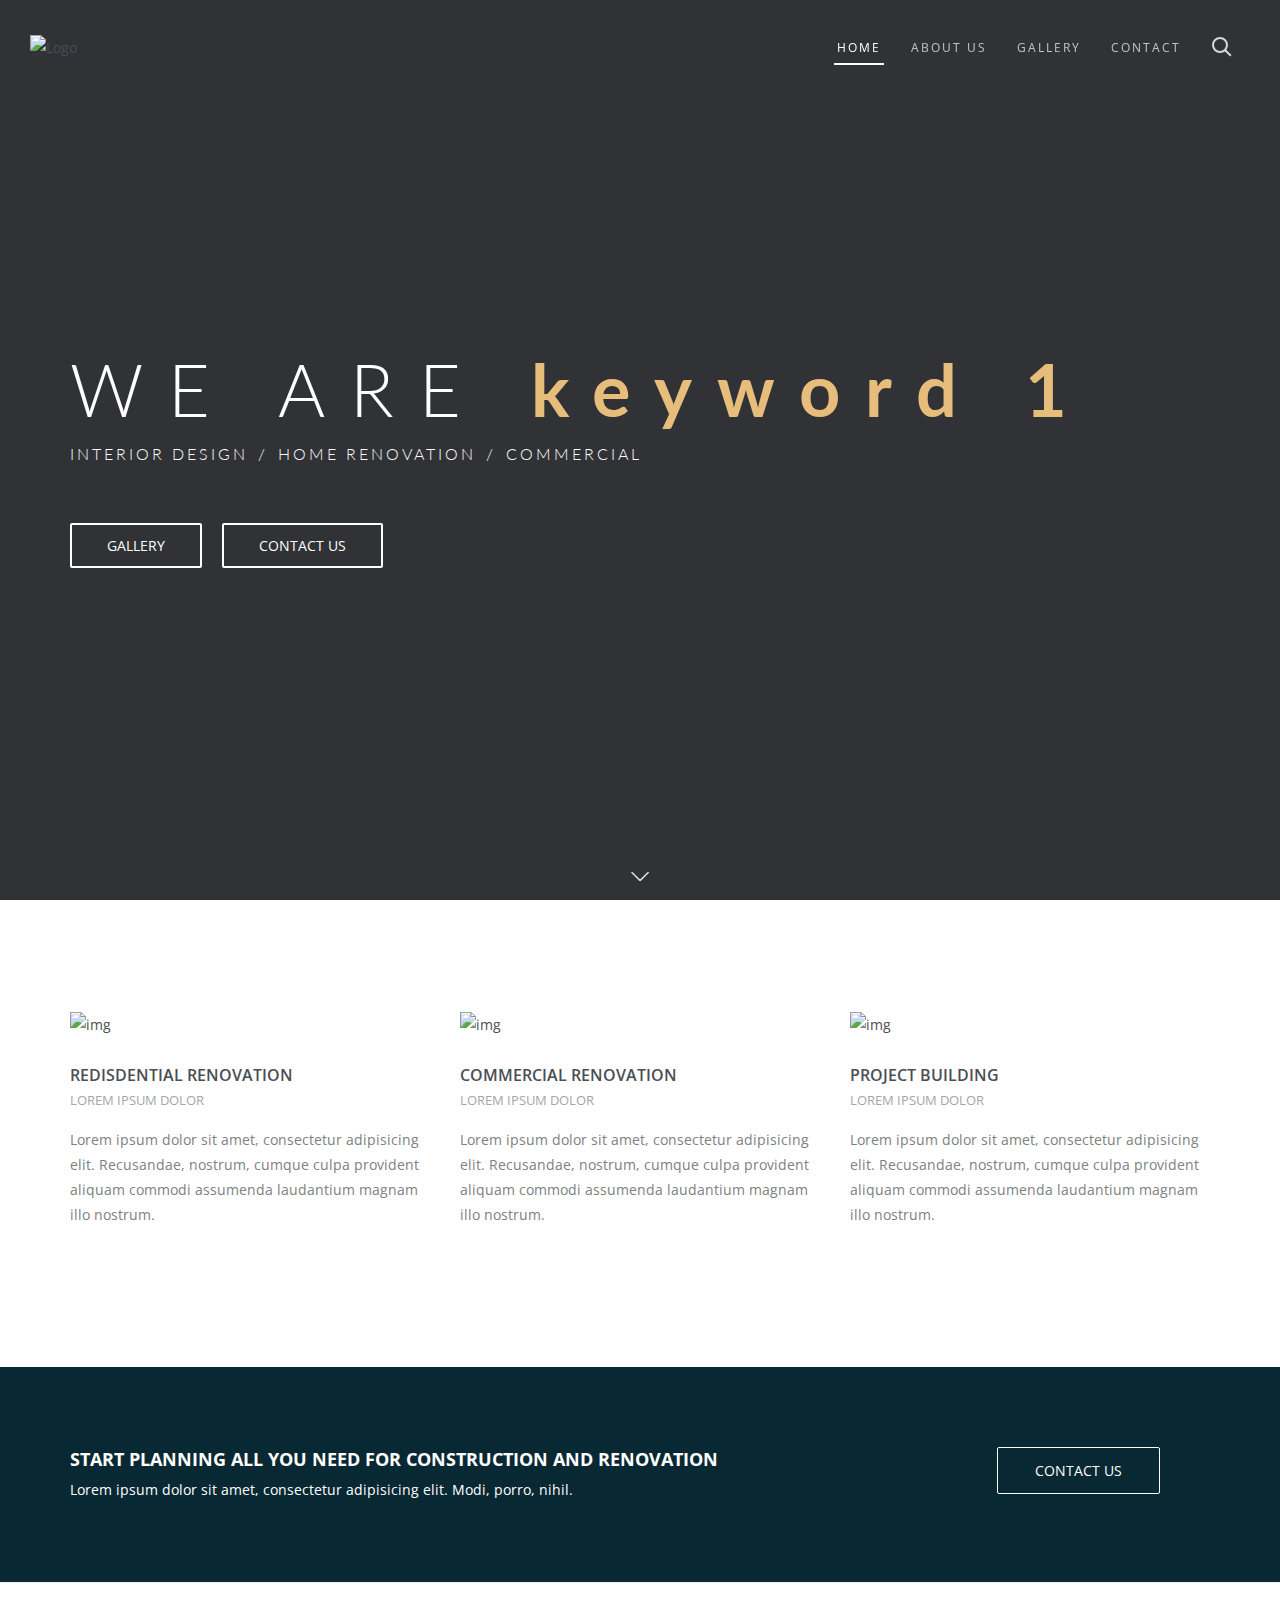
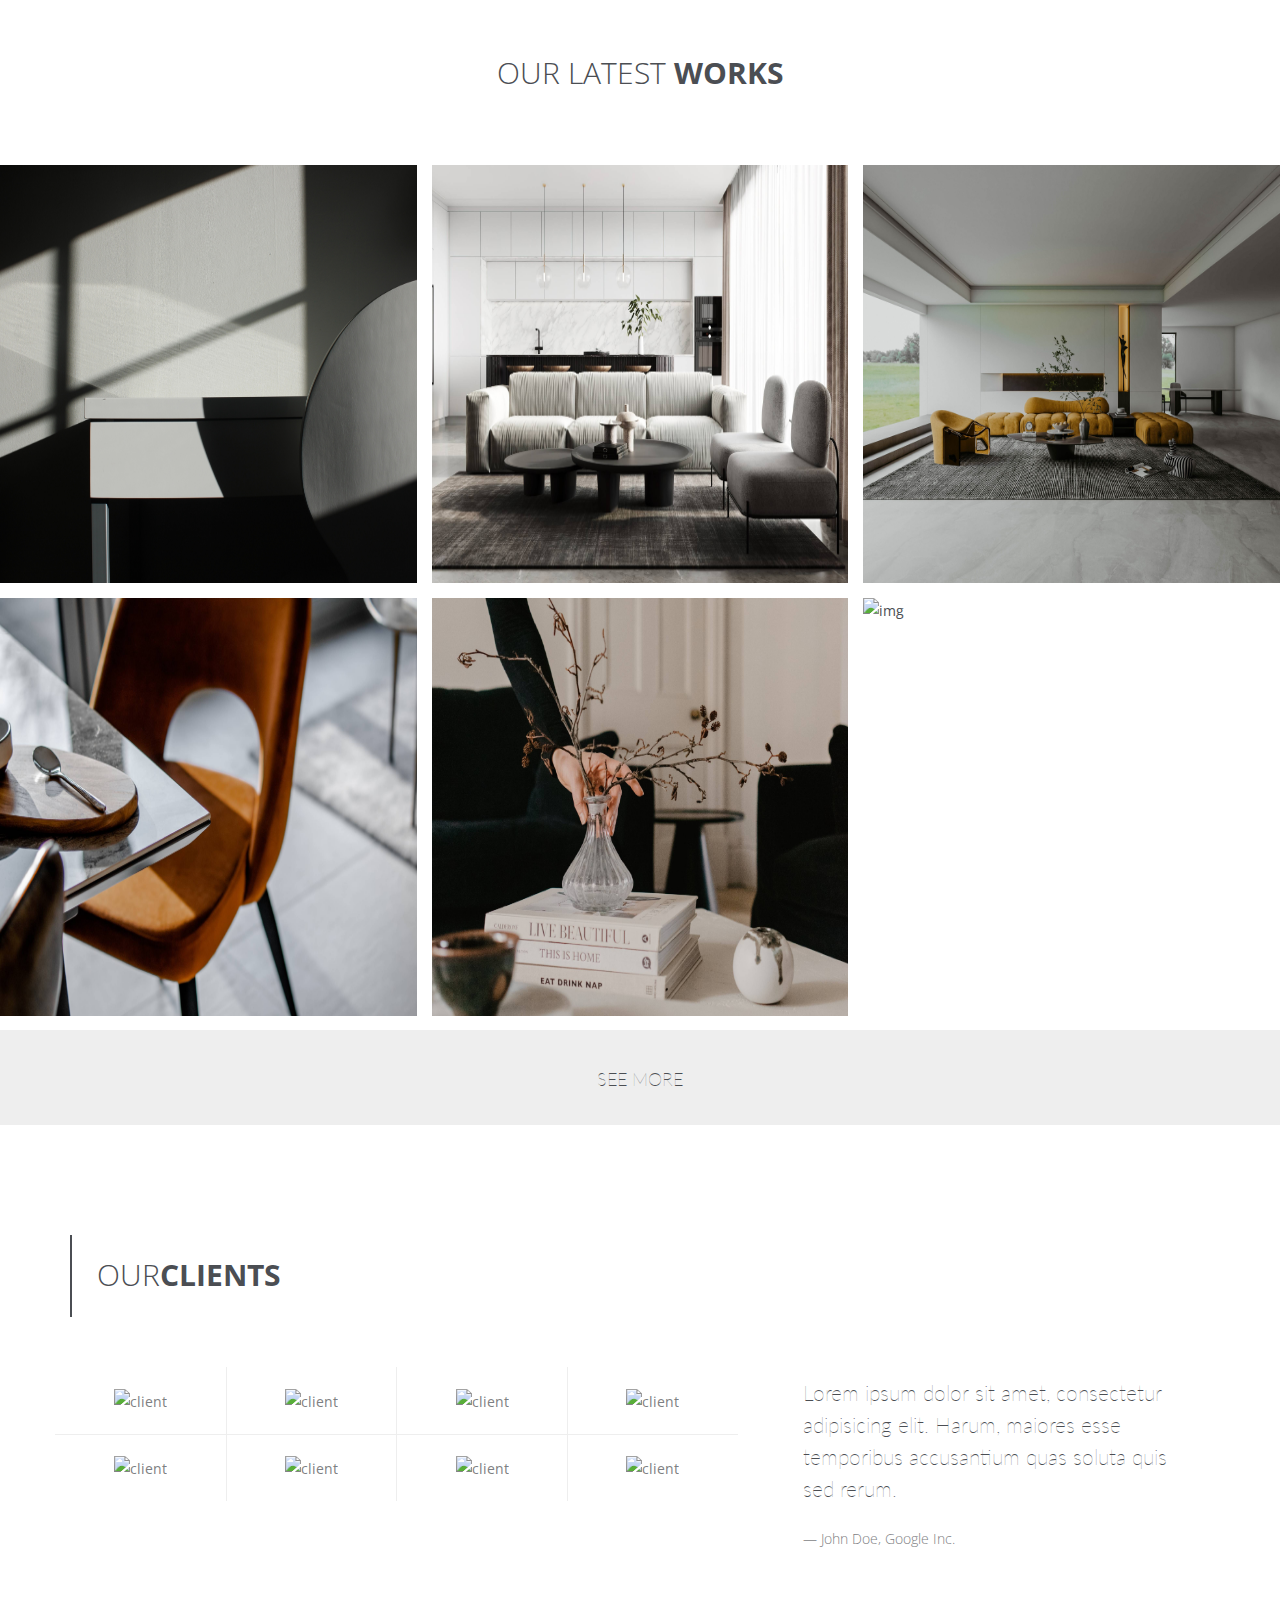
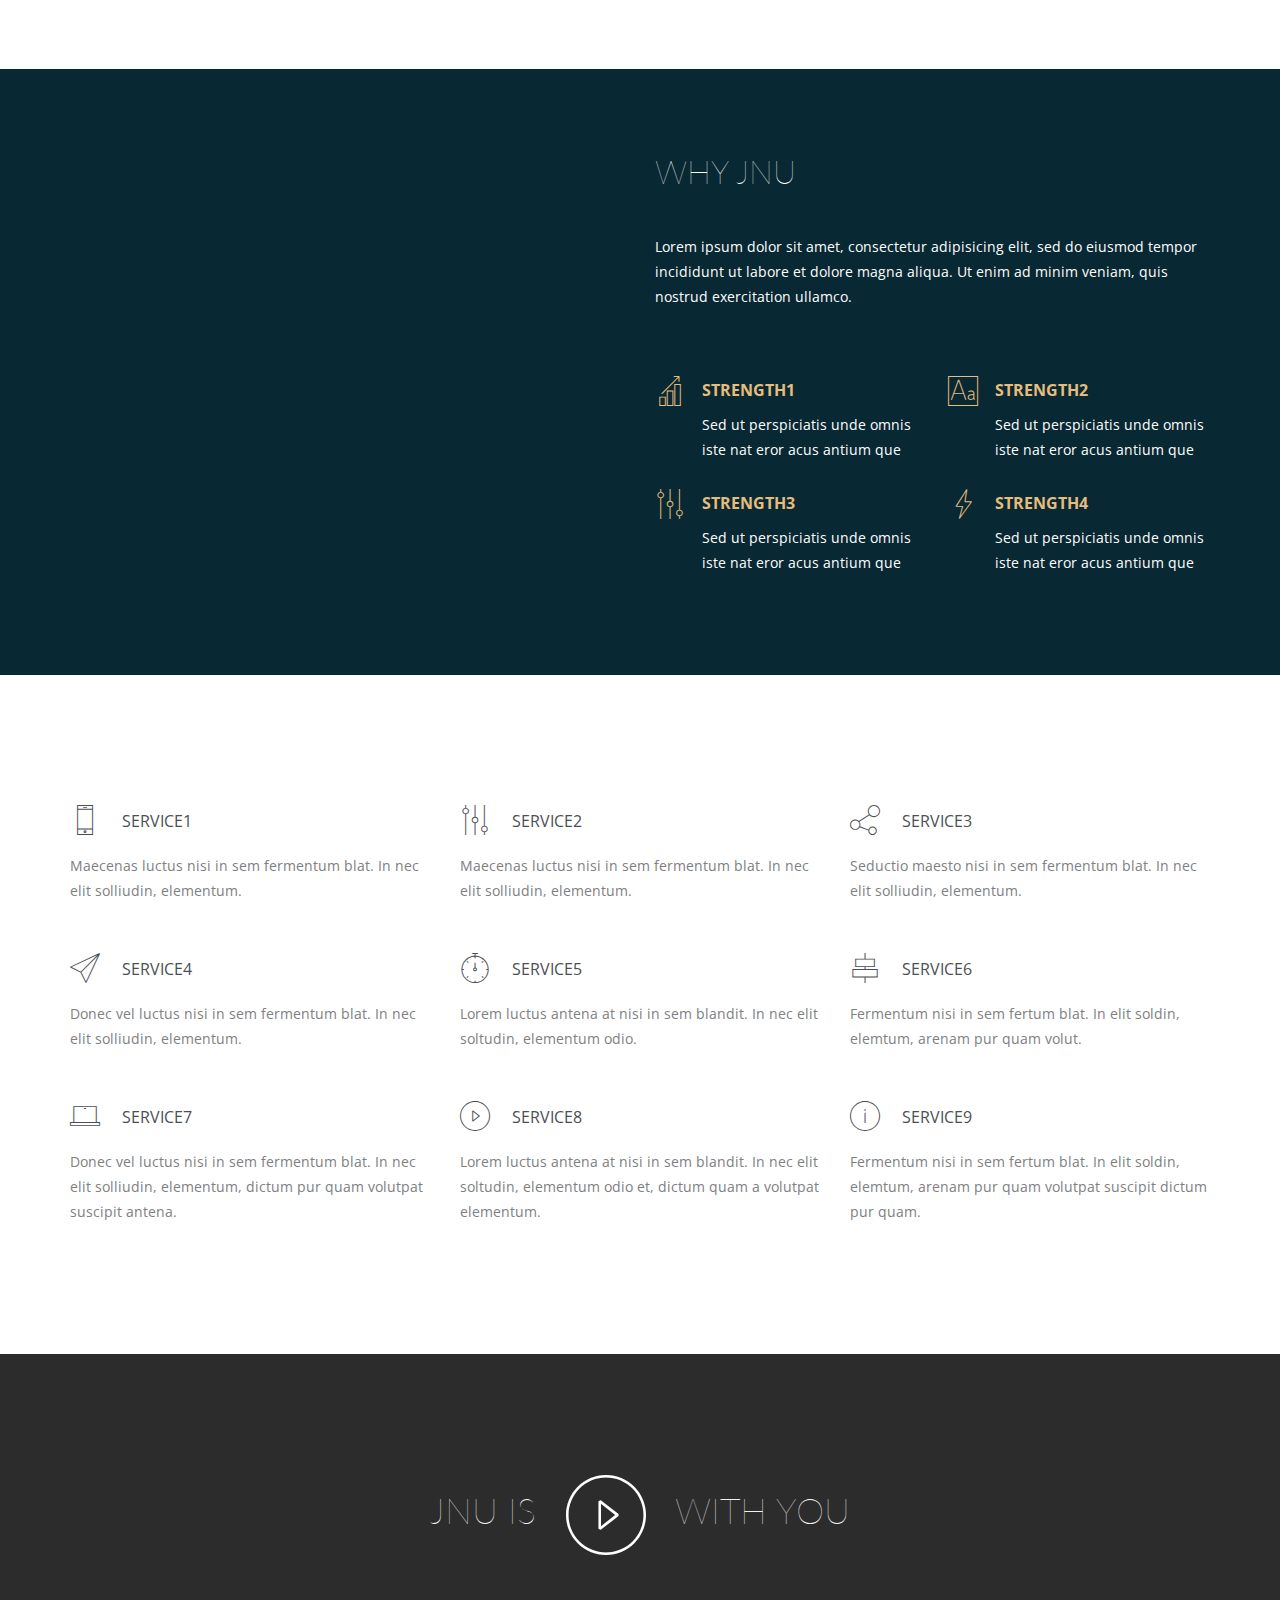
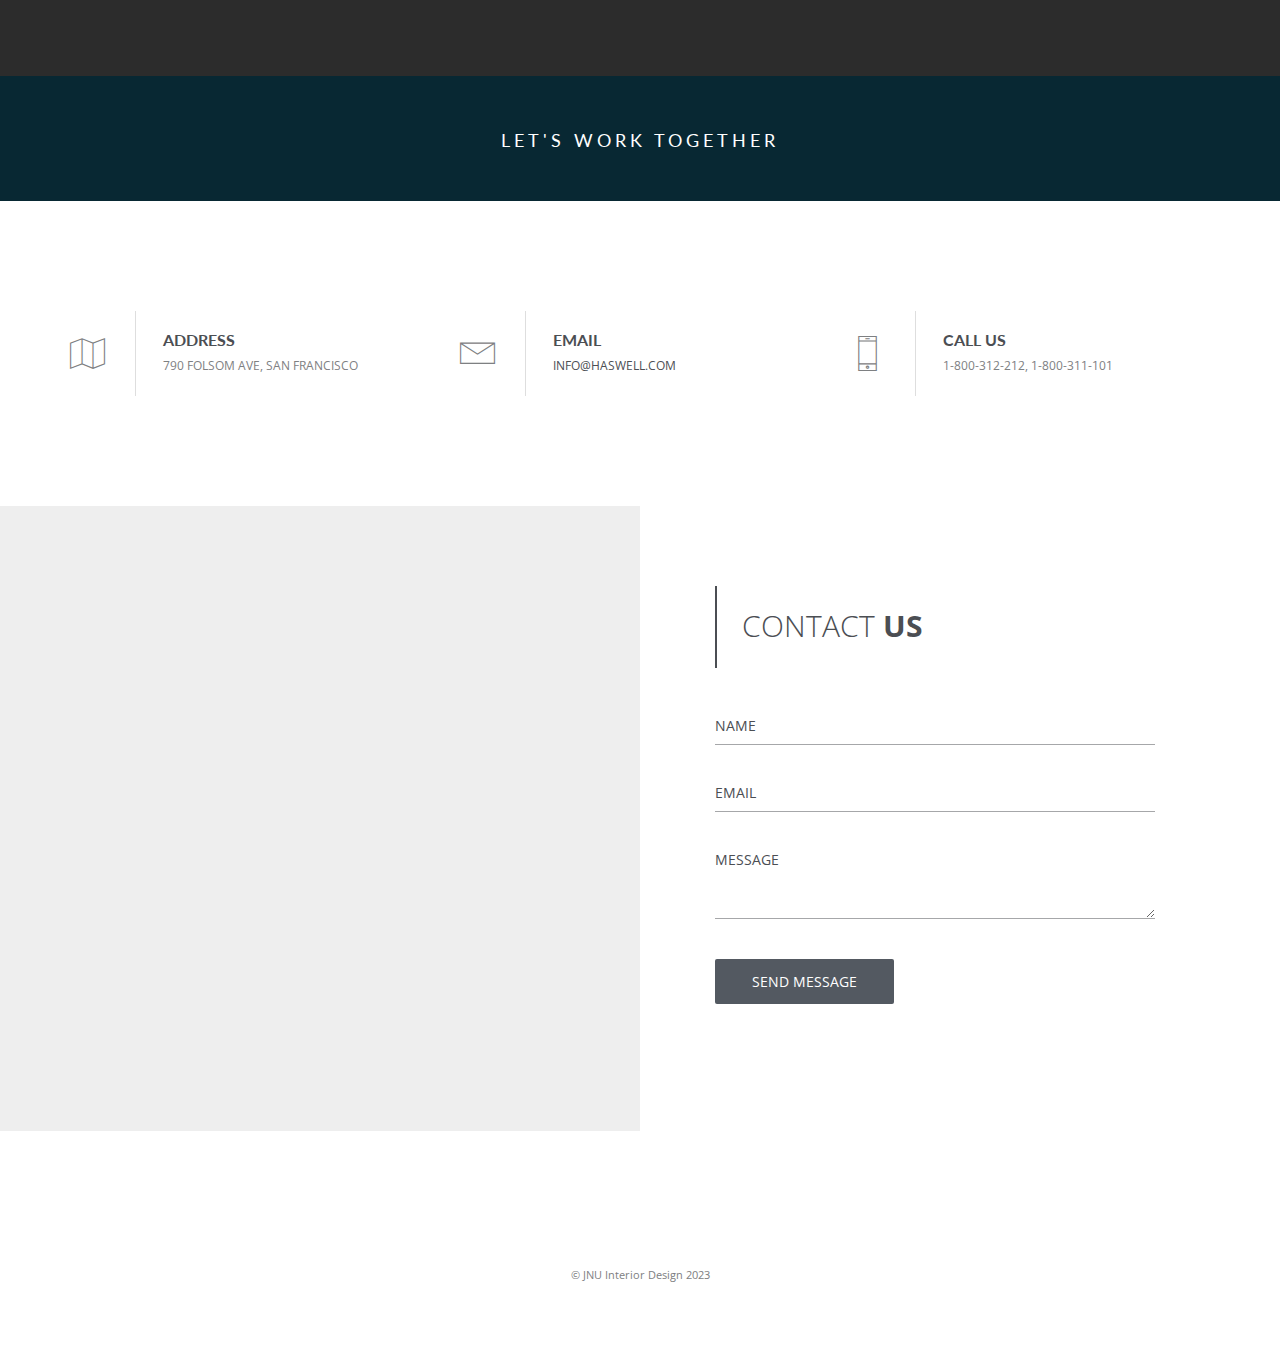
==== commit d9b2ef10: "Update index.html" ====
--- a/index.html
+++ b/index.html
@@ -108,7 +108,7 @@
 						<div class="logo-container-2">
                 <div class="logo-2">
                   <a href="index.html" class="clearfix">
-                    <img src="images/jnu-logo-03.png" class="logo-img" alt="Logo">
+                    <img src="images/bg/jnu-logo-03.png" class="logo-img" alt="Logo">
                   </a>
                 </div>
               </div>
@@ -945,4 +945,4 @@
 <!-- JS end -->	
 	
 	</body>
-</html>		+</html>		
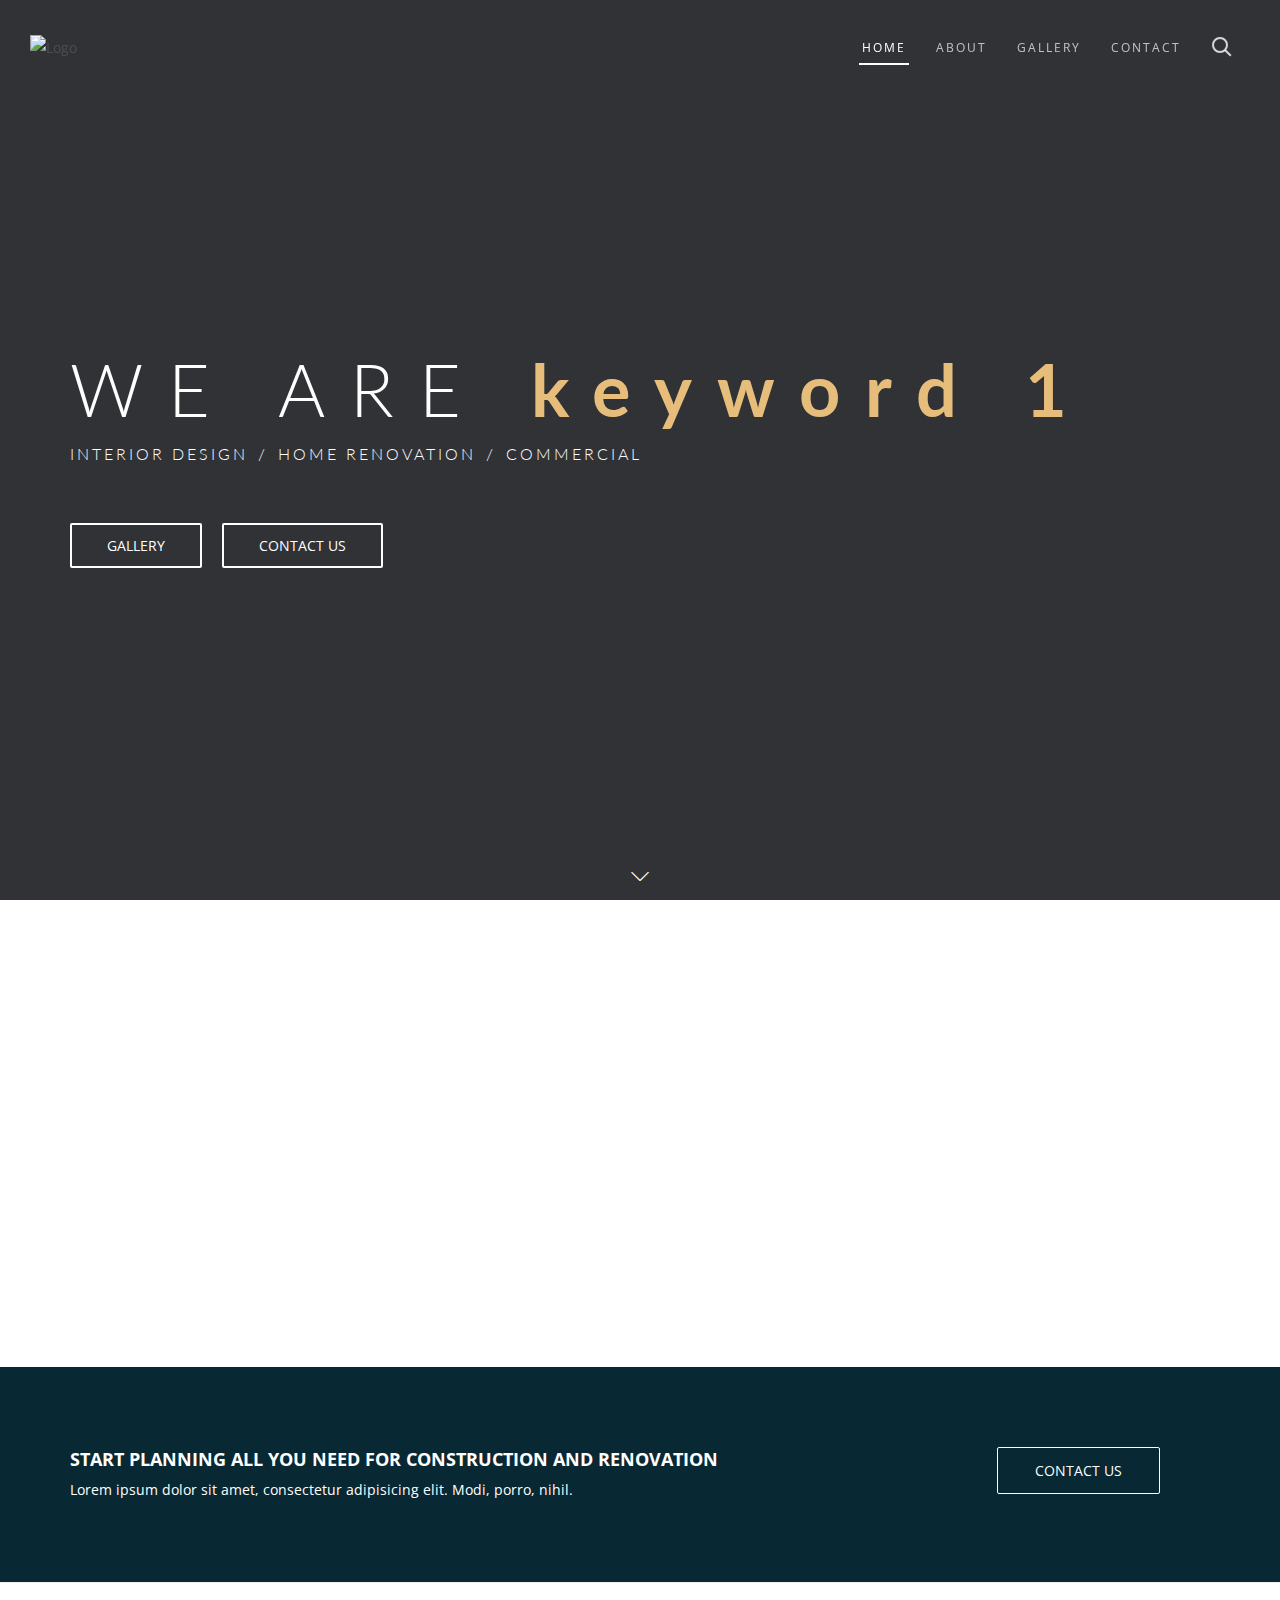
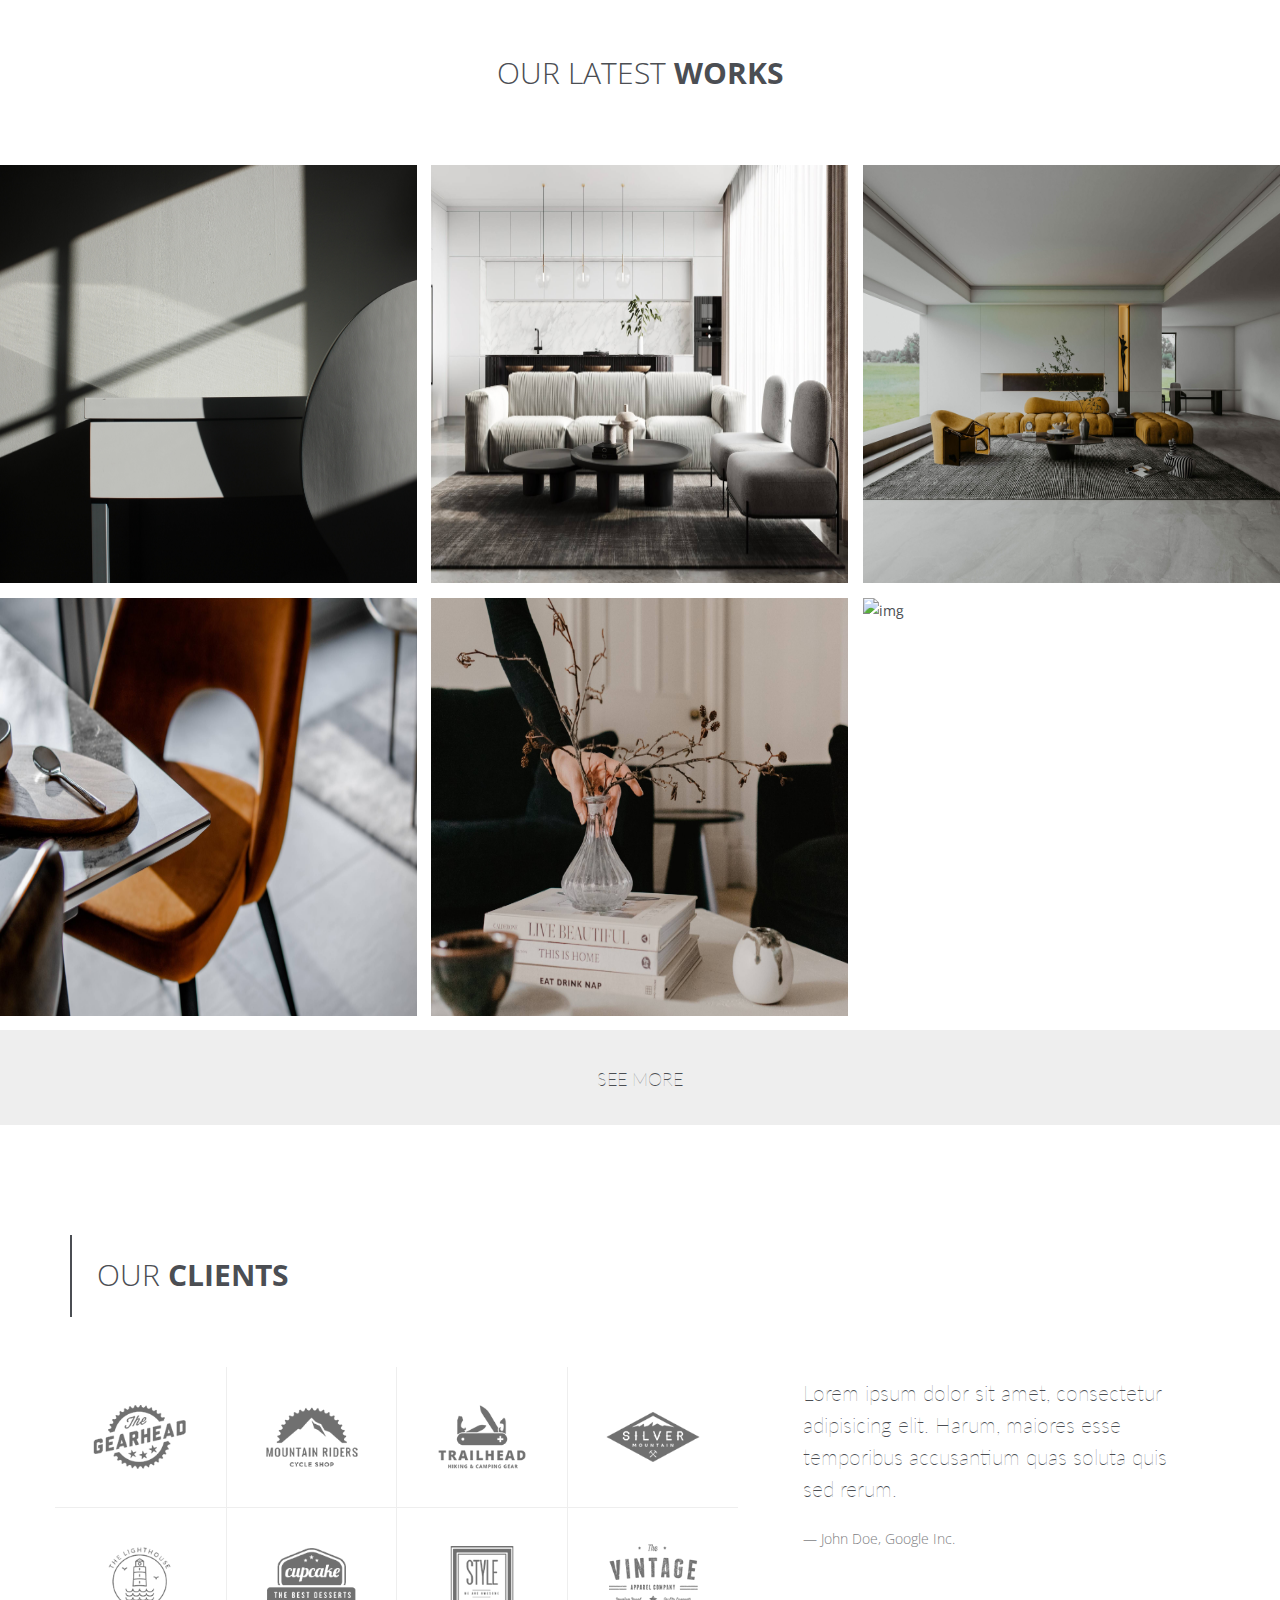
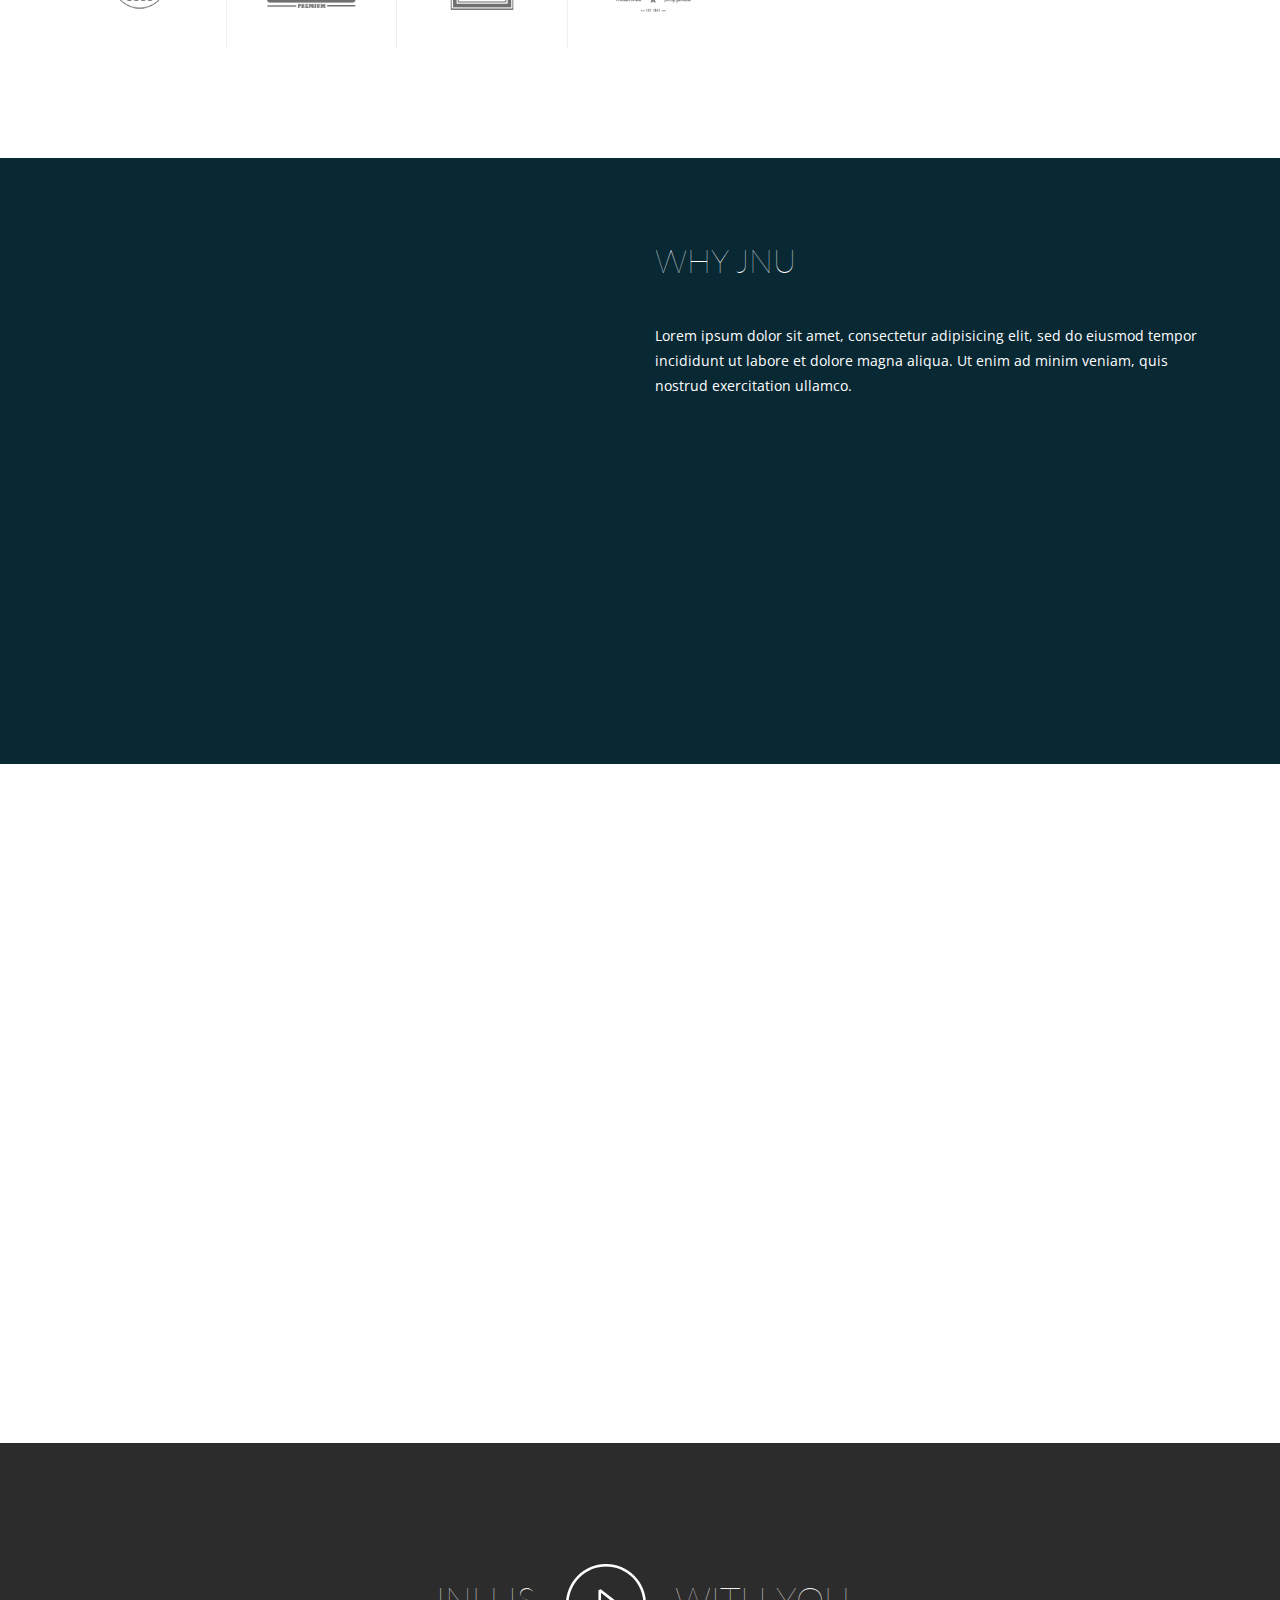
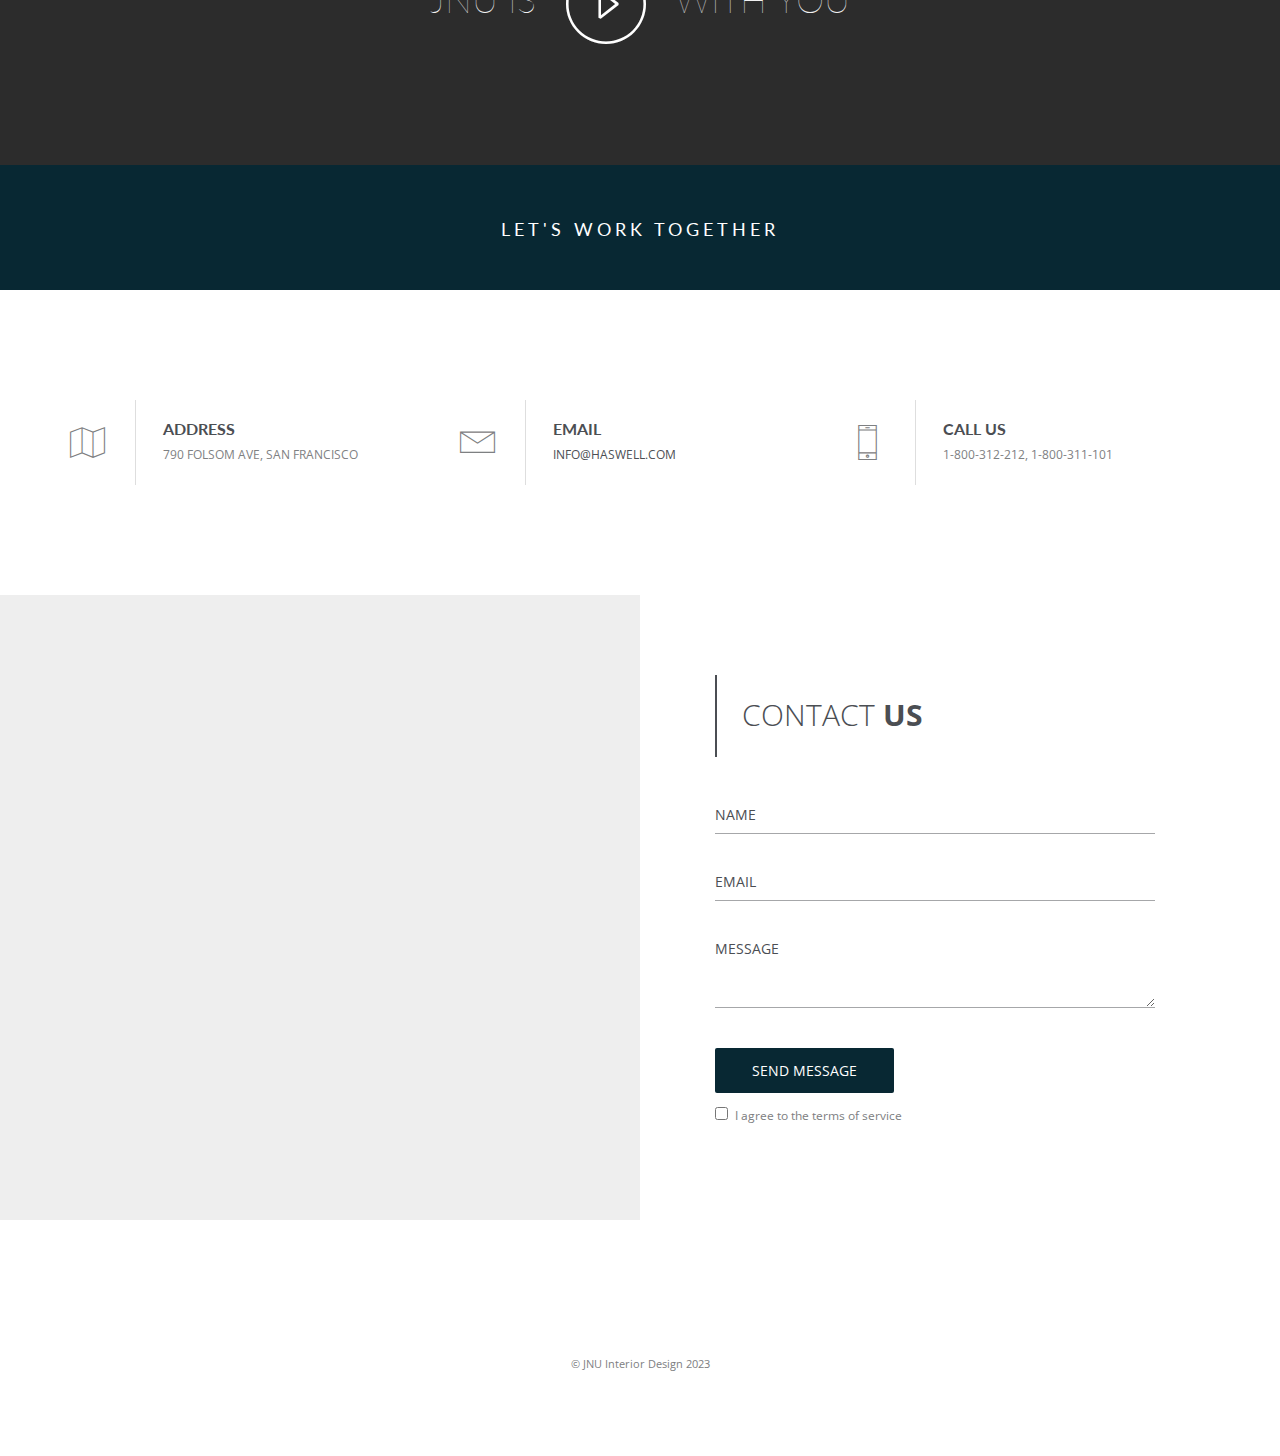
==== commit 86d8eceb: "Add files via upload" ====
--- a/index.html
+++ b/index.html
@@ -108,7 +108,7 @@
 						<div class="logo-container-2">
                 <div class="logo-2">
                   <a href="index.html" class="clearfix">
-                    <img src="images/bg/jnu-logo-03.png" class="logo-img" alt="Logo">
+                    <img src="images/jnu-logo-03.png" class="logo-img" alt="Logo">
                   </a>
                 </div>
               </div>
@@ -141,17 +141,17 @@
 
                       <!-- MENU ITEM -->
                       <li class="parent">
-                        <a href="#"><div class="main-menu-title">ABOUT US</div></a>
+                        <a href="about.html"><div class="main-menu-title">ABOUT</div></a>
                       </li>
                       
                       <!-- MEGA MENU ITEM -->
                       <li class="parent megamenu">
-                        <a href="#"><div class="main-menu-title">GALLERY</div></a>
+                        <a href="gallery.html"><div class="main-menu-title">GALLERY</div></a>
                       </li>							
                       
                       <!-- MENU ITEM -->
                       <li id="menu-contact-info-big" class="parent megamenu">
-                        <a href="#"><div class="main-menu-title">CONTACT</div></a>
+                        <a href="contact.html"><div class="main-menu-title">CONTACT</div></a>
                       </li>
                     
 									  </ul>
@@ -209,7 +209,7 @@
 
 						    <!-- LAYER NR. 3 -->
 						  	<div class="center-0-478">
-                  <a class="button medium thin hover-dark tp-button white" href="#">GALLERY</a><a class="button medium thin hover-dark tp-button white ml-20" href="#">CONTACT US</a>
+                  <a class="button medium thin hover-dark tp-button white" href="gallery.html">GALLERY</a><a class="button medium thin hover-dark tp-button white ml-20" href="contact.html">CONTACT US</a>
 						  	</div>
                 
 							</div>
@@ -218,7 +218,7 @@
           </div>
           <!-- SCROLL ICON -->
 					<div class="local-scroll-cont font-white">
-						<a href="#about" class="scroll-down smooth-scroll">
+						<a href="#service" class="scroll-down smooth-scroll">
               <div class="icon icon-arrows-down"></div>
             </a>  
 					</div>
@@ -227,7 +227,7 @@
       </div>
       
          <!-- BLOG 1 -->
-         <div class="page-section pt-110-b-30-cont">
+         <div id="service" class="page-section pt-110-b-30-cont">
           <div class="container">
             
             <div class="row">
@@ -236,11 +236,11 @@
               <div class="col-sm-6 col-md-4 col-lg-4 wow fadeIn pb-70" >
                   
                 <div class="post-prev-img">
-                  <a href="#"><img src="images/bg/service1.jpg" alt="img"></a>
+                  <a href="gallery.html"><img src="images/bg/service1.jpg" alt="img"></a>
                 </div>
                   
                 <div class="post-prev-title">
-                  <h3><a href="#">REDISDENTIAL RENOVATION</a></h3>
+                  <h3><a href="gallery.html" class="font-green">REDISDENTIAL RENOVATION</a></h3>
                 </div>
                   
                 <div class="post-prev-info">
@@ -257,11 +257,11 @@
               <div class="col-sm-6 col-md-4 col-lg-4 wow fadeIn pb-70" data-wow-delay="200ms" >
                   
                 <div class="post-prev-img">
-                  <a href="#"><img src="images/bg/service3.jpg" alt="img"></a>
+                  <a href="gallery.html"><img src="images/bg/service3.jpg" alt="img"></a>
                 </div>
                   
                 <div class="post-prev-title">
-                  <h3><a href="#">COMMERCIAL RENOVATION</a></h3>
+                  <h3><a href="gallery.html" class="font-green">COMMERCIAL RENOVATION</a></h3>
                 </div>
                   
                 <div class="post-prev-info">
@@ -278,11 +278,11 @@
               <div class="col-sm-6 col-md-4 col-lg-4 wow fadeIn pb-70" data-wow-delay="400ms" >
                   
                 <div class="post-prev-img">
-                  <a href="#"><img src="images/bg/service2.jpg" style="height:240px;" alt="img"></a>
+                  <a href="gallery.html"><img src="images/bg/service2.jpg" style="height:240px;" alt="img"></a>
                 </div>
                   
                 <div class="post-prev-title">
-                  <h3><a href="#">PROJECT BUILDING</a></h3>
+                  <h3><a href="gallery.html" class="font-green">PROJECT BUILDING</a></h3>
                 </div>
                   
                 <div class="post-prev-info">
@@ -326,7 +326,7 @@
           <div class="relative">
           
             <div class="mt-50 mb-50 text-center">
-              <h2 class="section-title-2">OUR LATEST <span class="bold">WORKS</span></h2>
+              <h2 class="section-title-2">OUR LATEST <span class="bold font-green">WORKS</span></h2>
             </div>
             
             <!-- ITEMS GRID -->
@@ -474,7 +474,7 @@
             
               <div class="col-md-12">
                 <div class="mb-50">
-								  <h2 class="section-title"> OUR<span class="bold">CLIENTS</span></h2>
+								  <h2 class="section-title">OUR <span class="bold font-green">CLIENTS</span></h2>
 								</div>
 							</div>
               
@@ -802,16 +802,15 @@
         </div>        
        
 				<!-- GOOGLE MAP & CONTACT FORM -->
-        <div class="page-section ">
-					<div class="container-fluid">
-						<div class="row">
-            
-							<div class="col-md-6">
+        <div class="page-section">
+          <div class="container-fluid">
+            <div class="row">
+            
+              <div class="col-md-6">
                 <div class="row">
-                  <!-- <div data-address="580 California Street, San Francisco, CA" id="google-map"></div> -->
-                
-                <!-- *This is an example of using latitude and longitude if you need to use them instead of an address. Read more in the documentation.* -->
-                <div data-latitude="37.792888" data-longitude="-122.404041" id="google-map"></div>
+                  <div class="google-map">
+                    <iframe src="https://www.google.com/maps/embed?pb=!1m18!1m12!1m3!1d3152.8738357257325!2d-122.40630728431469!3d37.79299637975601!2m3!1f0!2f0!3f0!3m2!1i1024!2i768!4f13.1!3m3!1m2!1s0x8085808a52e9373d%3A0x9c2dff1cdf2bd440!2s580+California+Street%2C+580+California+St%2C+San+Francisco%2C+CA+94104%2C+%D0%A1%D0%A8%D0%90!5e0!3m2!1sru!2sby!4v1549462634166" width="600" height="450" frameborder="0" style="border:0" allowfullscreen></iframe>
+                  </div>
                 </div>
               </div>
 
@@ -819,7 +818,7 @@
                 <div class="contact-form-cont">
                   <!-- TITLE -->
                   <div class="mb-40">
-                    <h2 class="section-title">CONTACT <span class="bold">US</span></h2>
+                    <h2 class="section-title">CONTACT <span class="bold font-green">US</span></h2>
                   </div>
                                 
                   <!-- CONTACT FORM -->
@@ -849,13 +848,20 @@
                       
                       <div class="row">
                         <div class="col-md-12 text-center-xxs">
-                          <input type="submit" value="SEND MESSAGE" class="button medium gray" data-loading-text="Loading...">
+                          <input type="submit" value="SEND MESSAGE" class="button medium gray green-bg" data-loading-text="Loading...">
+                        </div>
+                      </div>
+                      <div class="row">
+                        <div class="col-md-12">
+                          <div class="checkbox small">
+                            <label><input type="checkbox" value="privacy" data-msg-required="Please accept the terms" id="agree" name="agree" class="checkbox" required>I agree to the terms of service</label>
+                          </div>
                         </div>
                       </div>
                       
                     </form>	
                     <div class="alert alert-success hidden animated fadeIn" id="contactSuccess" >
-                      <strong>Success!</strong> Your message has been sent to us.
+                      Thanks, your message has been sent to us.
                     </div>
                   
                     <div class="alert alert-danger hidden animated shake" id="contactError">
@@ -864,7 +870,7 @@
                   </div>
                 </div>
               </div>
-					      
+                
             </div>
           </div>
         </div>
@@ -945,4 +951,4 @@
 <!-- JS end -->	
 	
 	</body>
-</html>		
+</html>		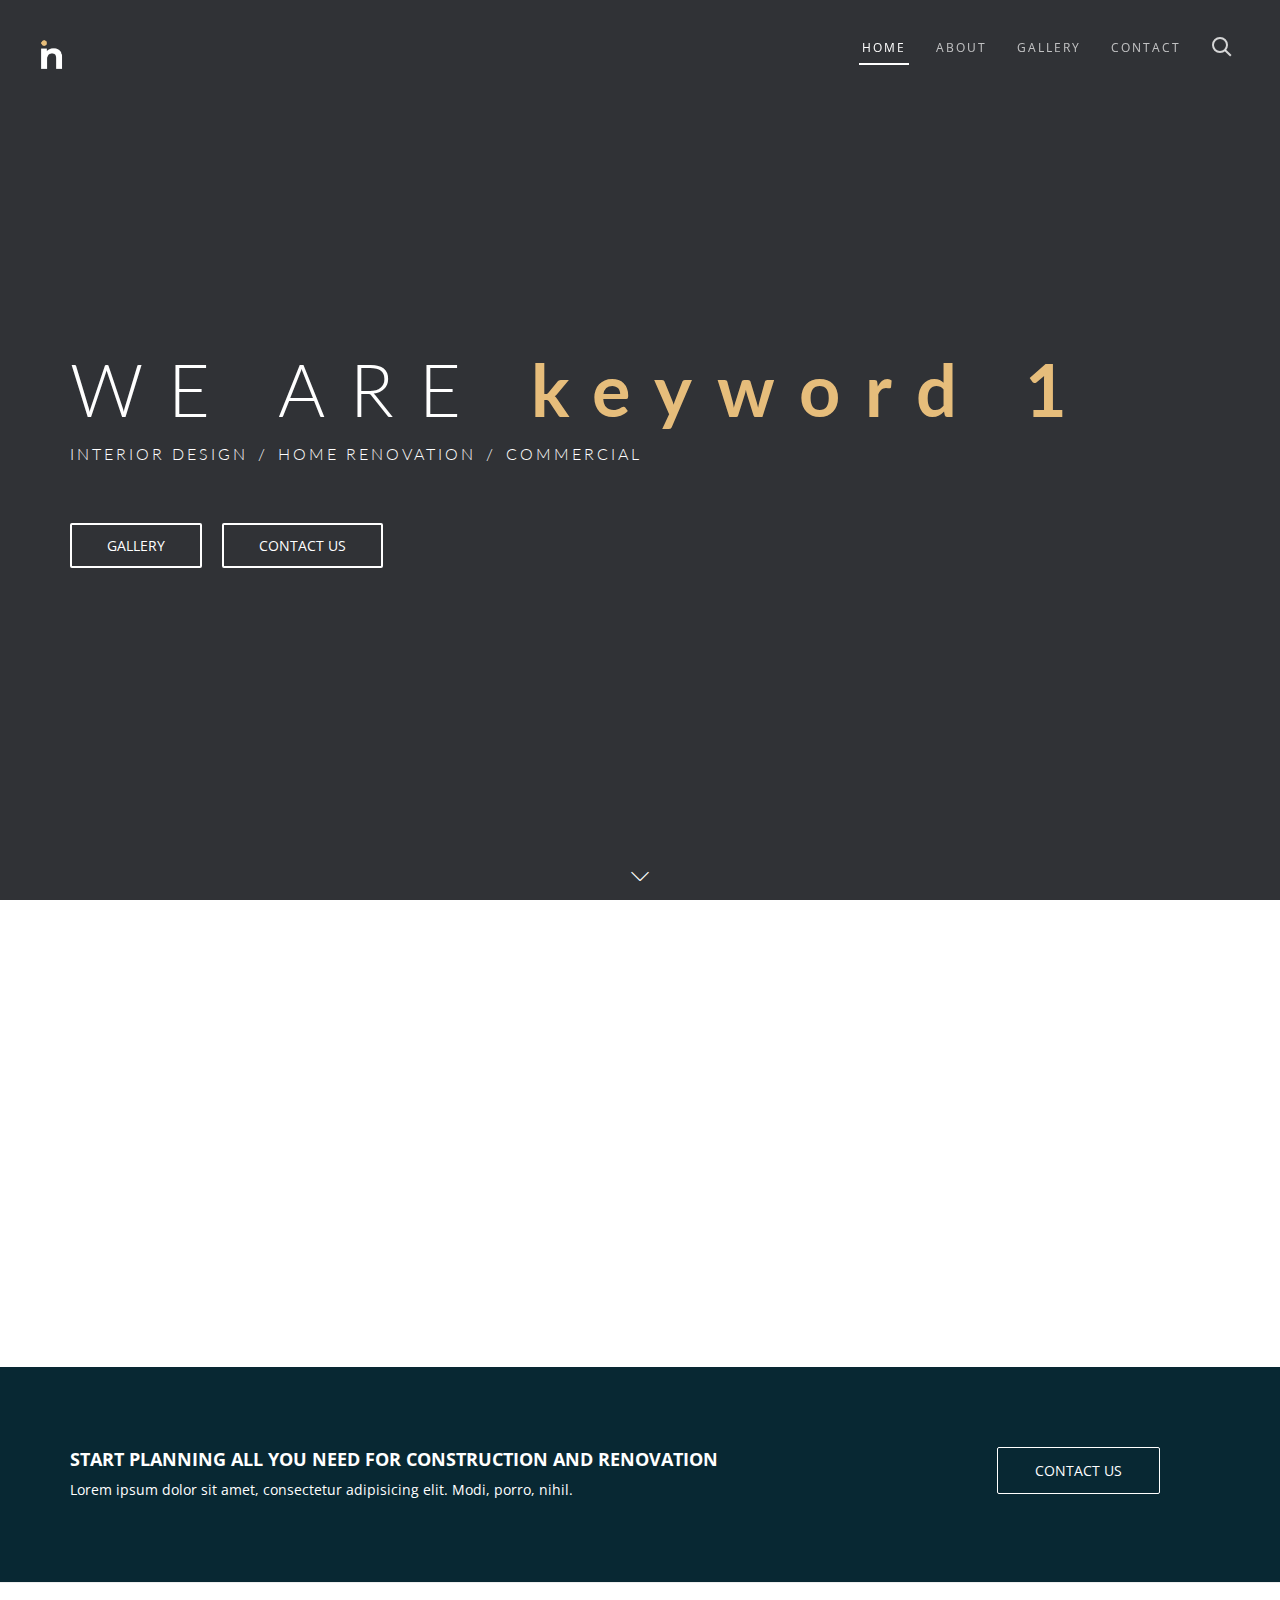
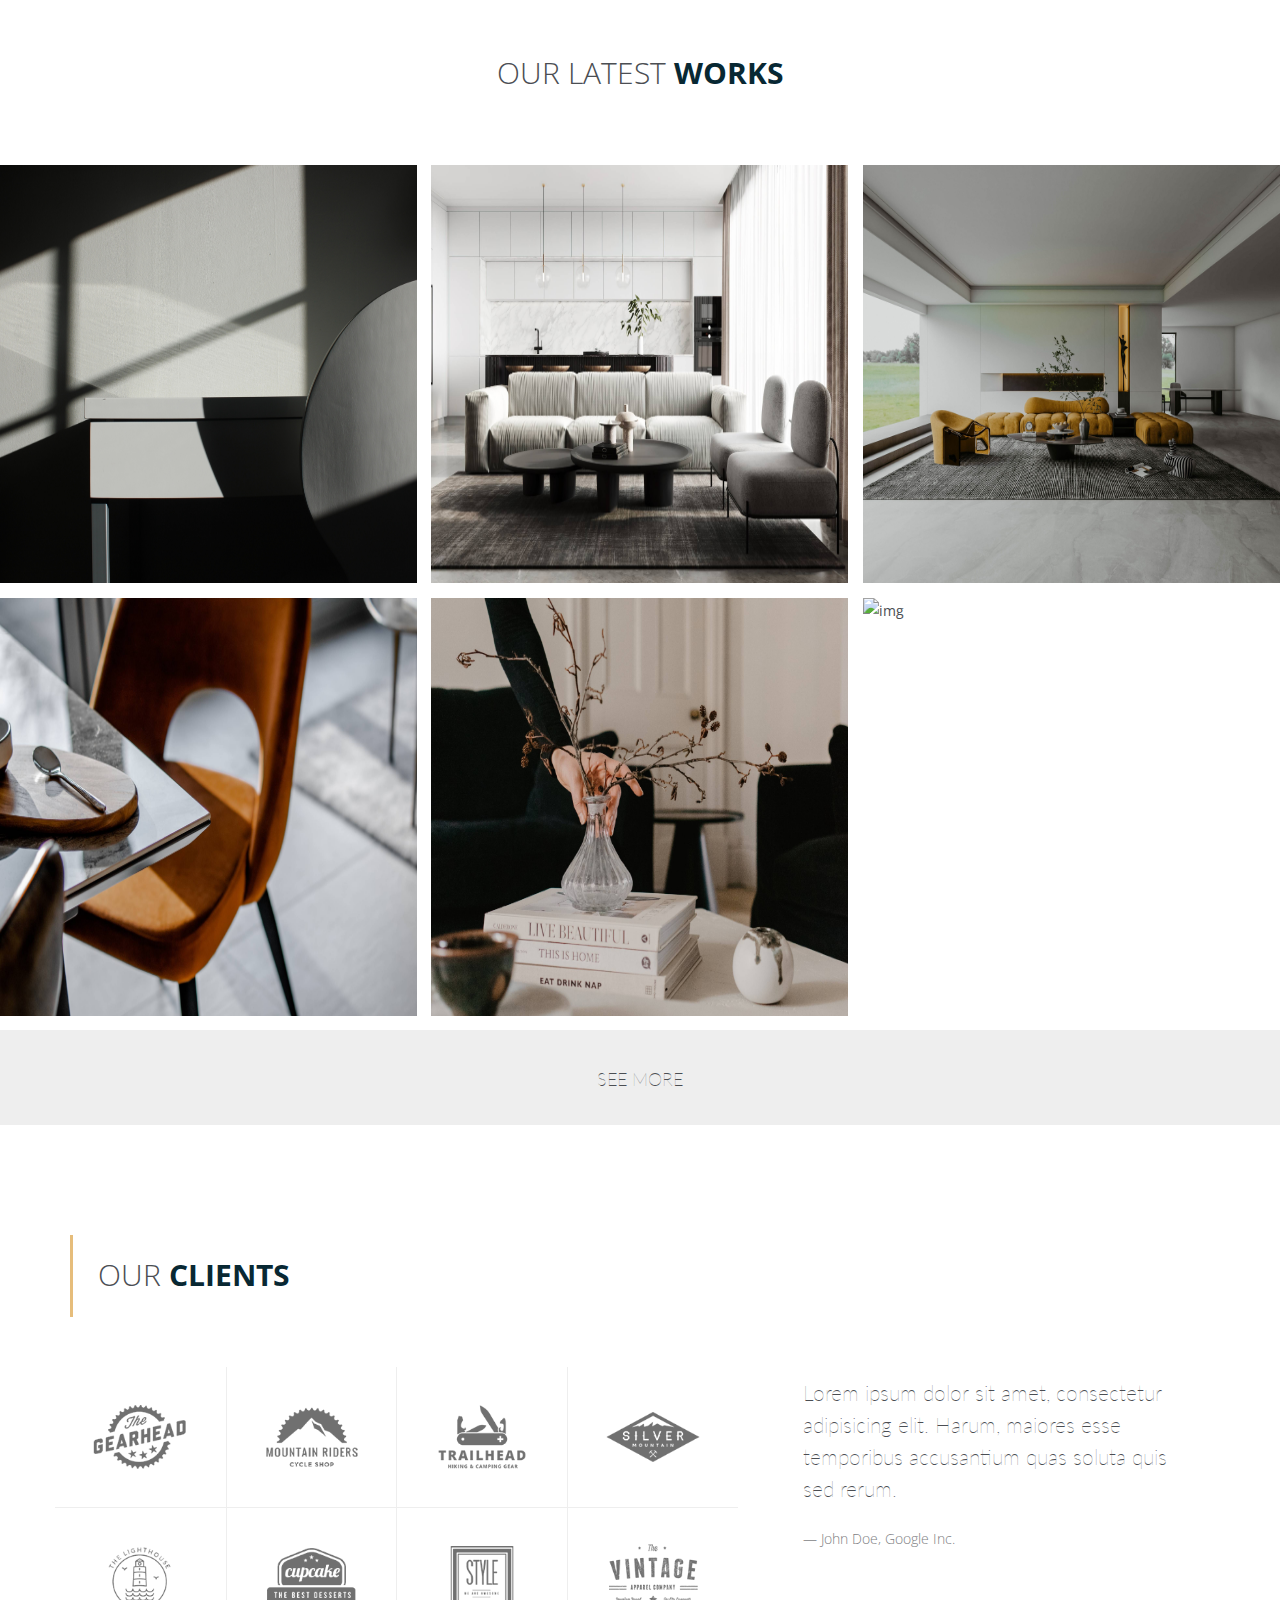
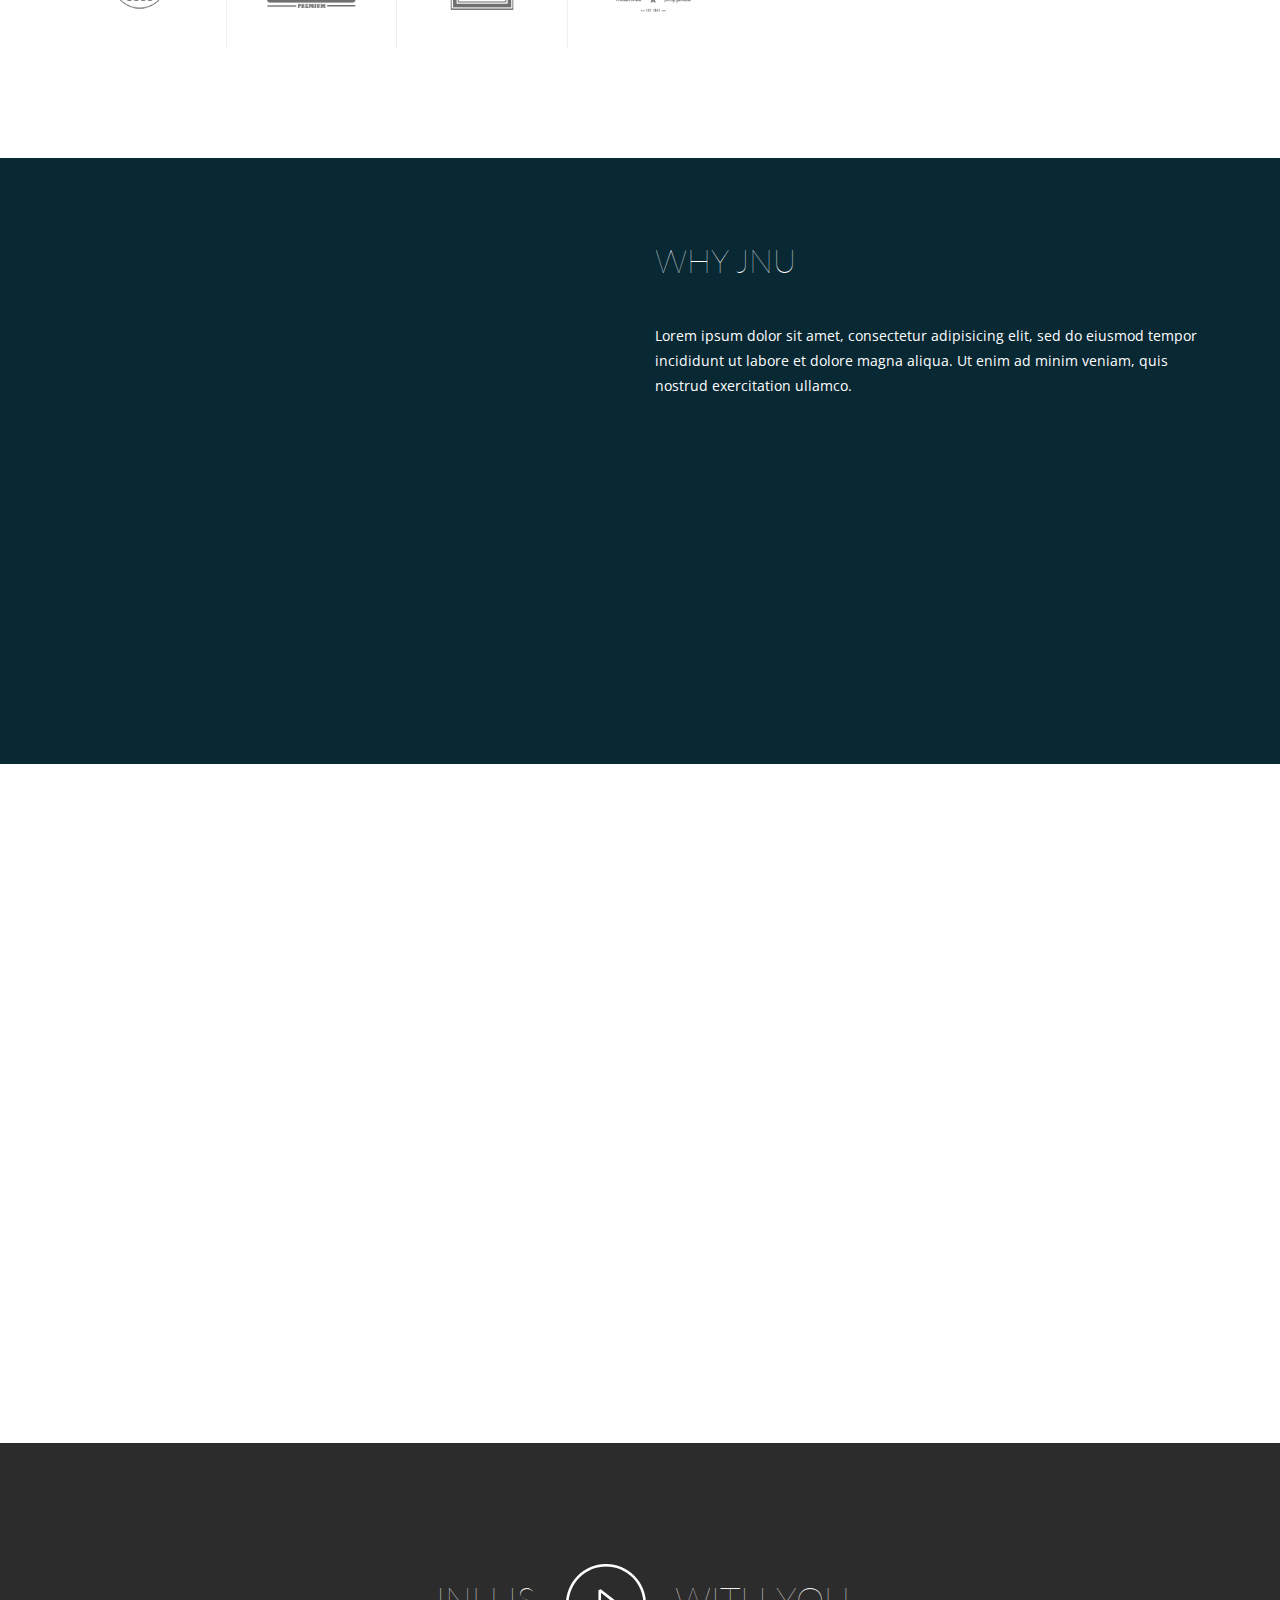
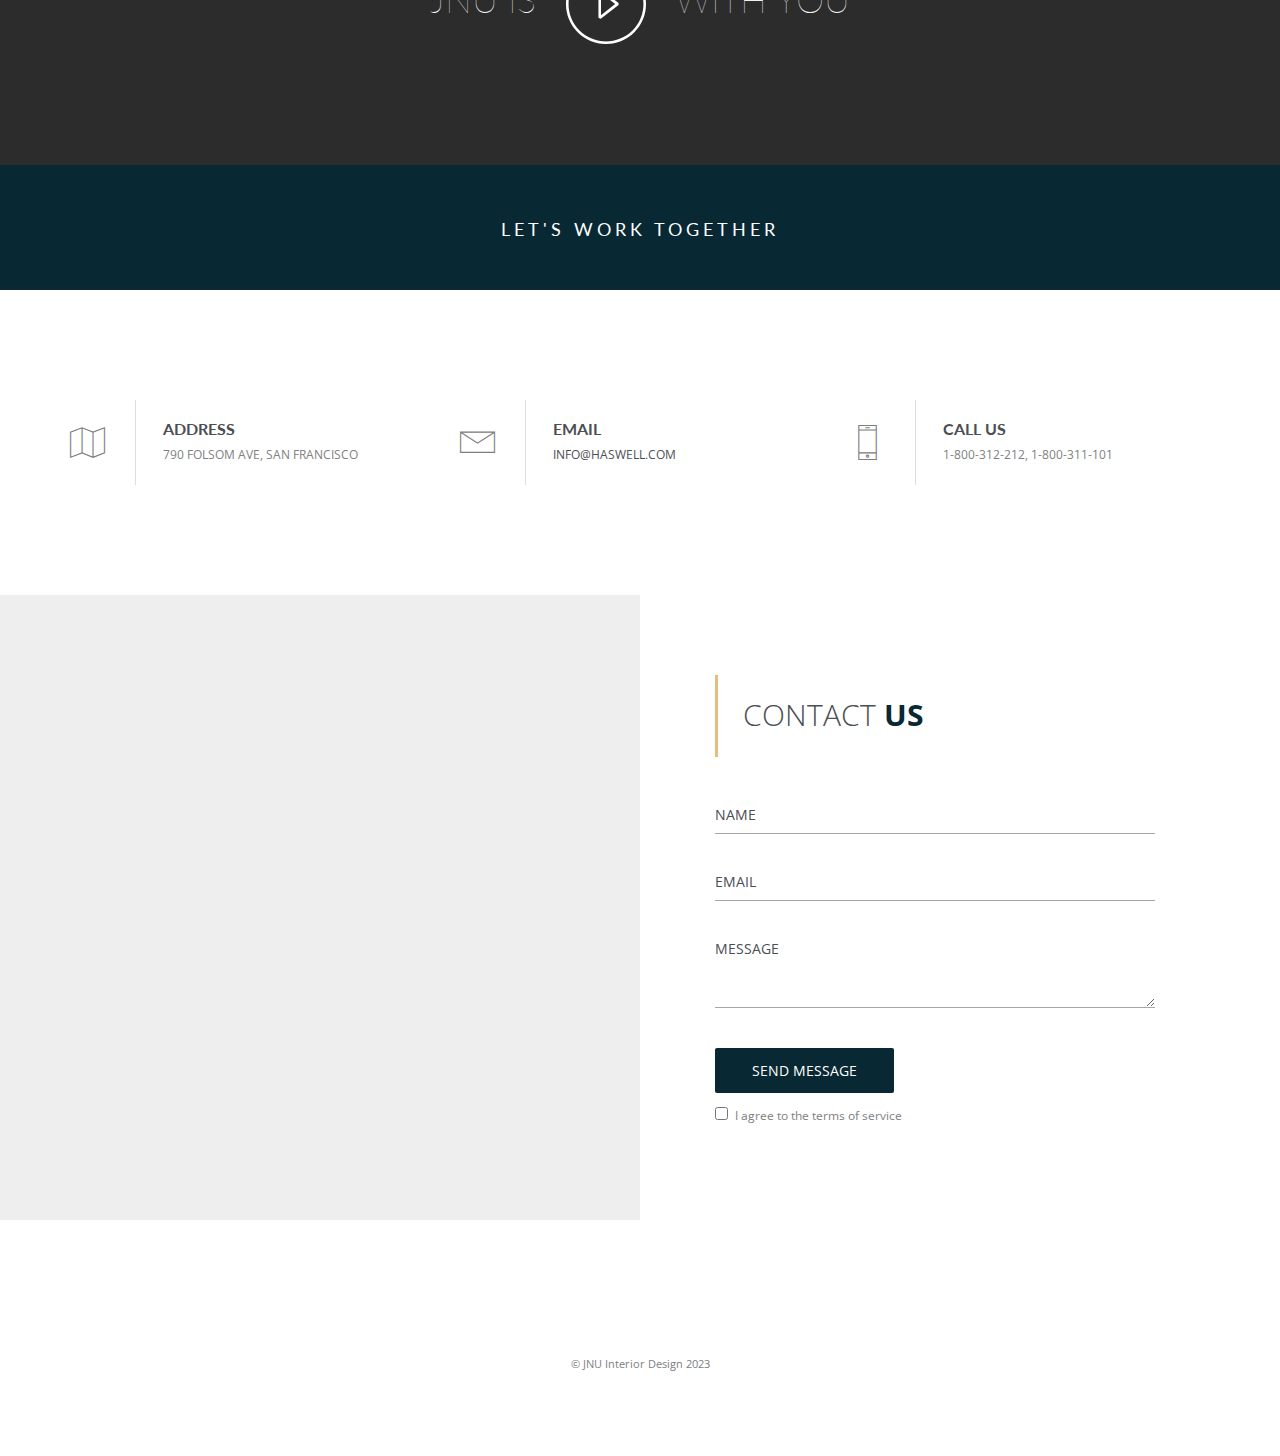
==== commit d62ede7f: "Add files via upload" ====
--- a/index.html
+++ b/index.html
@@ -340,12 +340,10 @@
                 <div class="port-overlay-cont">
 
                     <div class="port-title-cont">
-                      <h3><a href="portfolio-single1.html">MINIMALISM BOOKS</a></h3>
-                      <span><a href="#">ui elements</a><span class="slash-divider">/</span><a href="#">media</a></span>
+                      <h3><a href="portfolio-single1.html">PROJECT</a></h3>
                     </div>
                     <div class="port-btn-cont">
                       <a href="images/portfolio/constr-projects-1.jpg" class="lightbox mr-20" ><div aria-hidden="true" class="icon_search"></div></a>
-                      <a href="portfolio-single1.html"><div aria-hidden="true" class="icon_link"></div></a>
                     </div>
 
                 </div>
@@ -361,12 +359,10 @@
                 <div class="port-overlay-cont">
 
                     <div class="port-title-cont">
-                      <h3><a href="portfolio-single1.html">CALENDAR</a></h3>
-                      <span><a href="#">photography</a><span class="slash-divider">/</span><a href="#">media</a></span>
+                      <h3><a href="portfolio-single1.html">PROJECT</a></h3>
                     </div>
                     <div class="port-btn-cont">
                       <a href="images/portfolio/constr-projects-2.jpg" class="lightbox mr-20" ><div aria-hidden="true" class="icon_search"></div></a>
-                      <a href="portfolio-single1.html"><div aria-hidden="true" class="icon_link"></div></a>
                     </div>
 
                 </div>
@@ -382,12 +378,10 @@
                 <div class="port-overlay-cont">
 
                     <div class="port-title-cont">
-                      <h3><a href="portfolio-single1.html">EYES OF THE CAR</a></h3>
-                      <span><a href="#">branding</a><span class="slash-divider">/</span><a href="#">marketing</a></span>
+                      <h3><a href="portfolio-single1.html">PROJECT</a></h3>
                     </div>
                     <div class="port-btn-cont">
                       <a href="images/portfolio/constr-projects-3.jpg" class="lightbox mr-20" ><div aria-hidden="true" class="icon_search"></div></a>
-                      <a href="portfolio-single1.html"><div aria-hidden="true" class="icon_link"></div></a>
                     </div>
 
                 </div>
@@ -403,12 +397,10 @@
                 <div class="port-overlay-cont">
 
                     <div class="port-title-cont">
-                      <h3><a href="portfolio-single1.html">NOW IS NOW</a></h3>
-                      <span><a href="#">design</a><span class="slash-divider">/</span><a href="#">photography</a></span>
+                      <h3><a href="portfolio-single1.html">PROJECT</a></h3>
                     </div>
                     <div class="port-btn-cont">
                       <a href="images/portfolio/constr-projects-4.jpg" class="lightbox mr-20" ><div aria-hidden="true" class="icon_search"></div></a>
-                      <a href="portfolio-single1.html"><div aria-hidden="true" class="icon_link"></div></a>
                     </div>
 
                 </div>
@@ -424,12 +416,10 @@
                 <div class="port-overlay-cont">
 
                     <div class="port-title-cont">
-                      <h3><a href="portfolio-single1.html">EYES OF THE CAR</a></h3>
-                      <span><a href="#">ui elements</a><span class="slash-divider">/</span><a href="#">media</a></span>
+                      <h3><a href="portfolio-single1.html">PROJECT</a></h3>
                     </div>
                     <div class="port-btn-cont">
                       <a href="images/portfolio/constr-projects-5.jpg" class="lightbox mr-20" ><div aria-hidden="true" class="icon_search"></div></a>
-                      <a href="portfolio-single1.html"><div aria-hidden="true" class="icon_link"></div></a>
                     </div>
 
                 </div>
@@ -445,12 +435,10 @@
                 <div class="port-overlay-cont">
 
                     <div class="port-title-cont">
-                      <h3><a href="portfolio-single1.html">LOVE</a></h3>
-                      <span><a href="#">branding</a><span class="slash-divider">/</span><a href="#">media</a></span>
+                      <h3><a href="portfolio-single1.html">PROJECT</a></h3>
                     </div>
                     <div class="port-btn-cont">
                       <a href="images/portfolio/constr-projects-6.jpg" class="lightbox mr-20" ><div aria-hidden="true" class="icon_search"></div></a>
-                      <a href="portfolio-single1.html"><div aria-hidden="true" class="icon_link"></div></a>
                     </div>
 
                 </div>
@@ -463,7 +451,7 @@
         
         <!-- VIEW MORE PROJECTS  -->
         <div class="port-view-more-cont">
-          <a class="port-view-more" href="#">SEE MORE</a>
+          <a class="port-view-more" href="gallery.html">SEE MORE</a>
         </div>
         <!-- END PORTFOLIO SECTION 1 -->
         
--- a/css/style.css
+++ b/css/style.css
@@ -318,15 +318,15 @@
 .accent {
   color: #e6bd7b !important;
 }
-
+.font-green {
+  color: #082833 !important;
+}
 .green-bg {
   background-color: #082833 !important;
 }
-
 .accent-bg {
   background-color: #e6bd7b !important;
 }
-
 .btnwhite {
   border: 1px solid #fff !important;
   background-color: transparent !important;
@@ -1117,7 +1117,7 @@
 	margin-top:30px;
 }
 .fes2-img {
-  background: url(../images/fes2.jpg) 50% 50% no-repeat;
+  background: url(../images/bg/portrait.jpeg) 50% 50% no-repeat;
   
   width: 100%;
   display: block;	
@@ -1139,7 +1139,7 @@
 	font-weight: 300;
 }
 .fes3-img {
-  background: url(../images/fes3.jpg) 50% 50% no-repeat;
+  background: url(../images/bg/portrait2.jpeg) 50% 50% no-repeat;
   background-size: cover;
   
   width: 100%;
@@ -1157,7 +1157,7 @@
 	margin-top:11px;
 	height:3px;
 	width:70px;
-	background:#4b4e53;
+	background:#000;
 }
 
 /* #FEATURES 4 #NEW
@@ -1196,7 +1196,7 @@
 	font-size:30px;
 	line-height:36px;
 	color:#4b4e53; 
-  border-left:#4b4e53 2px solid;
+  border-left:#e6bd7b 3px solid;
 }
 .section-title-2 {
   margin:0;
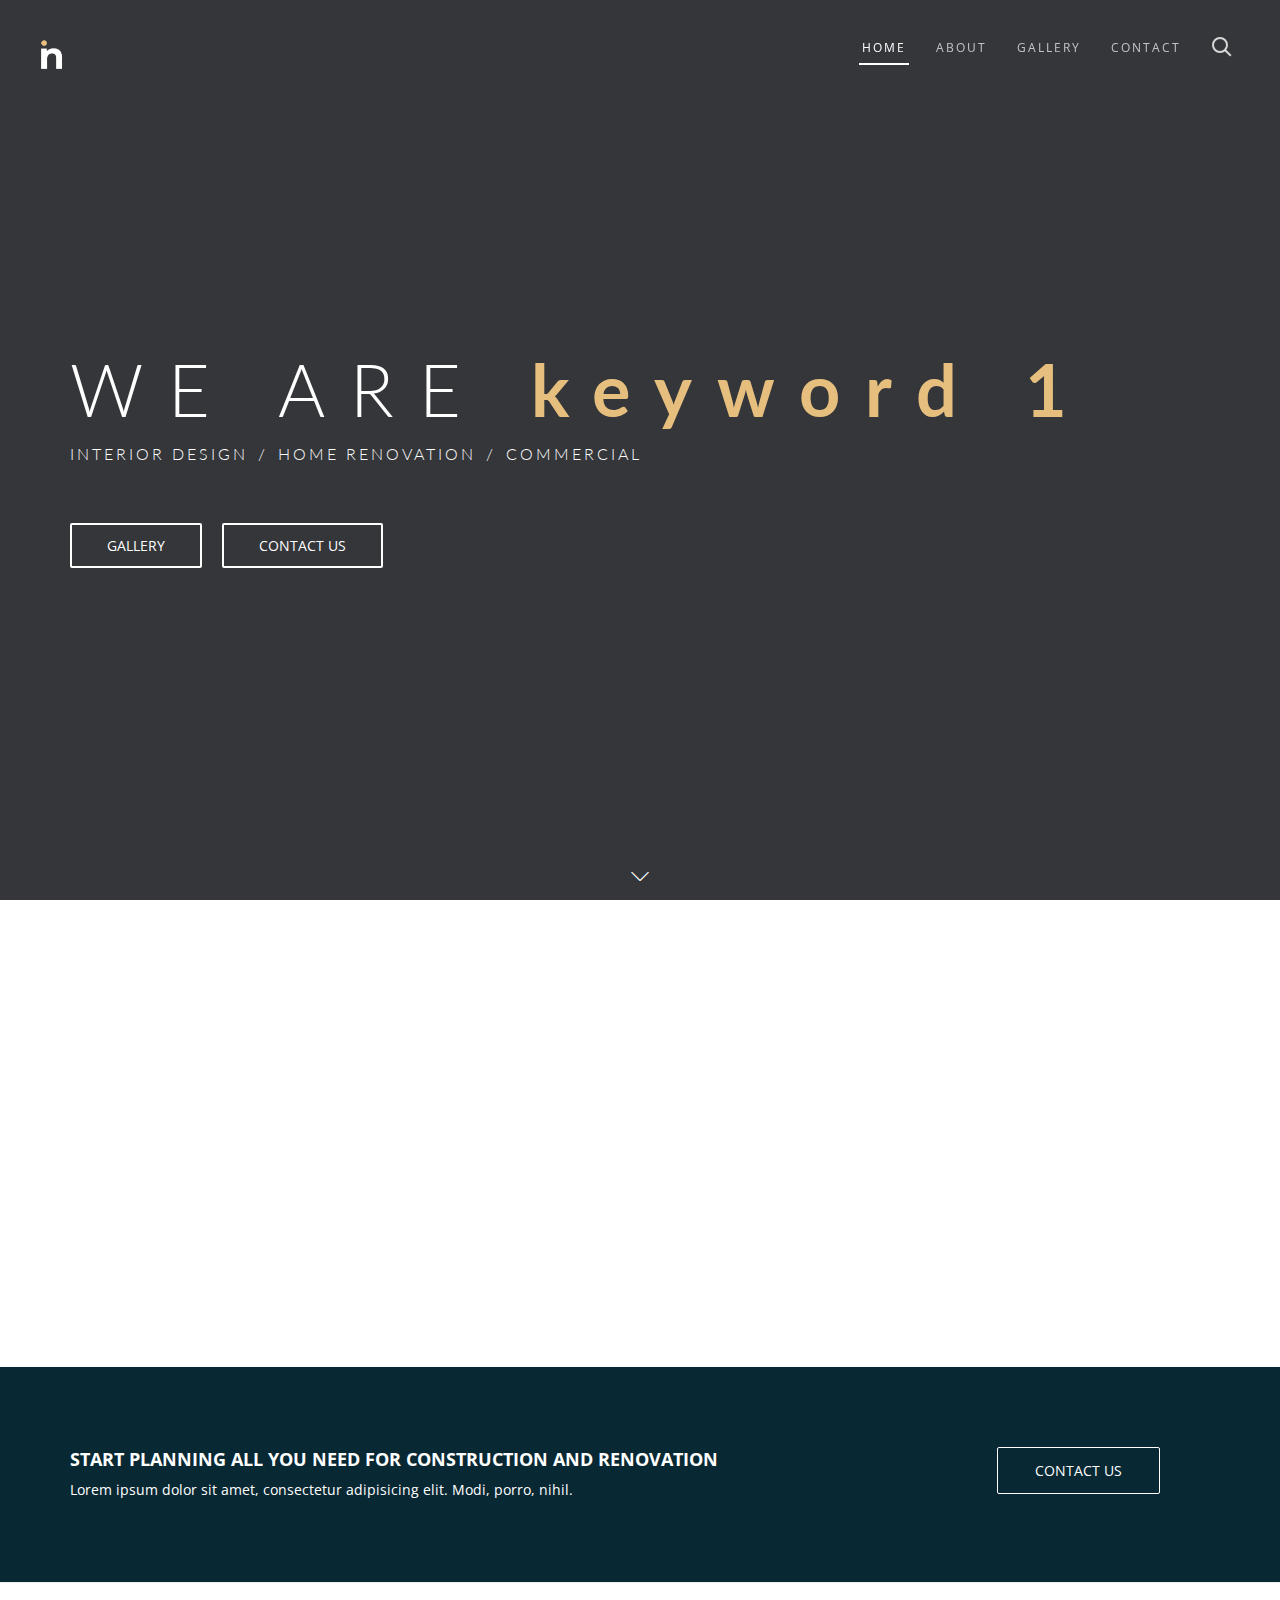
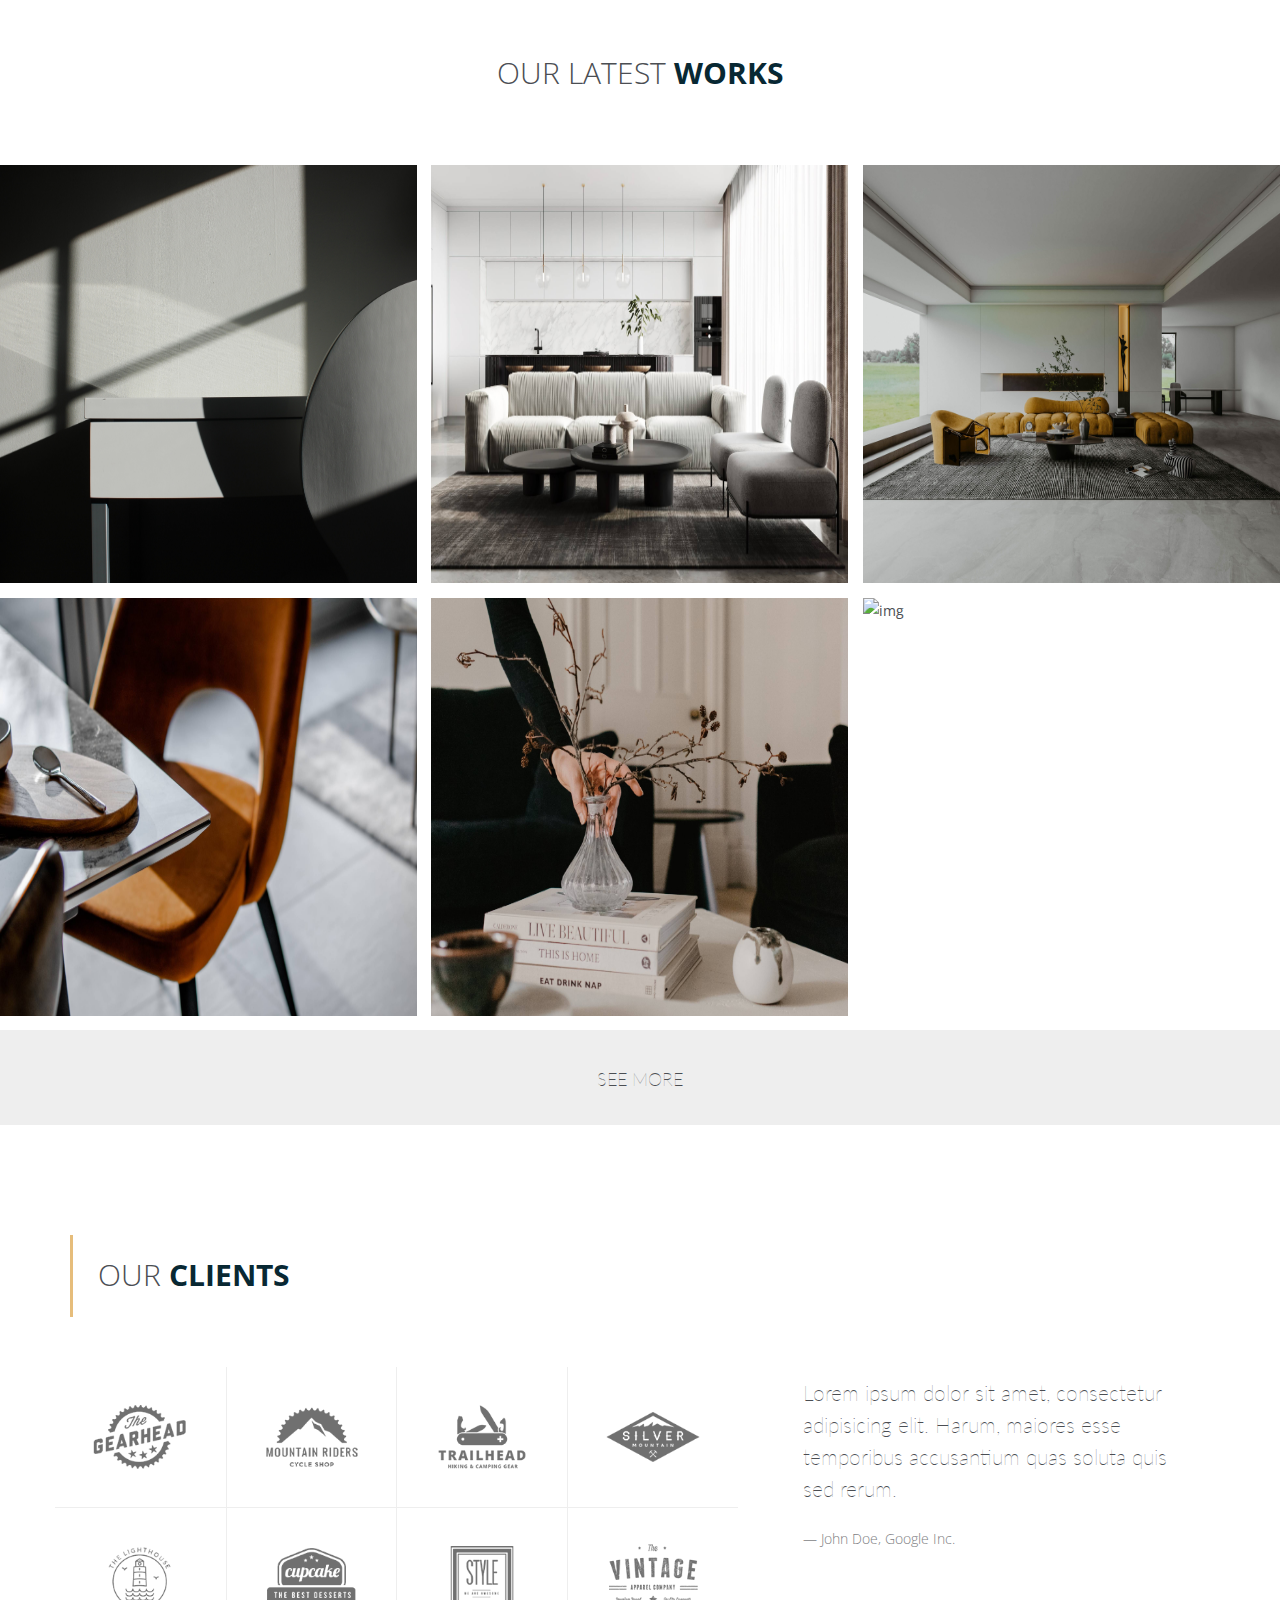
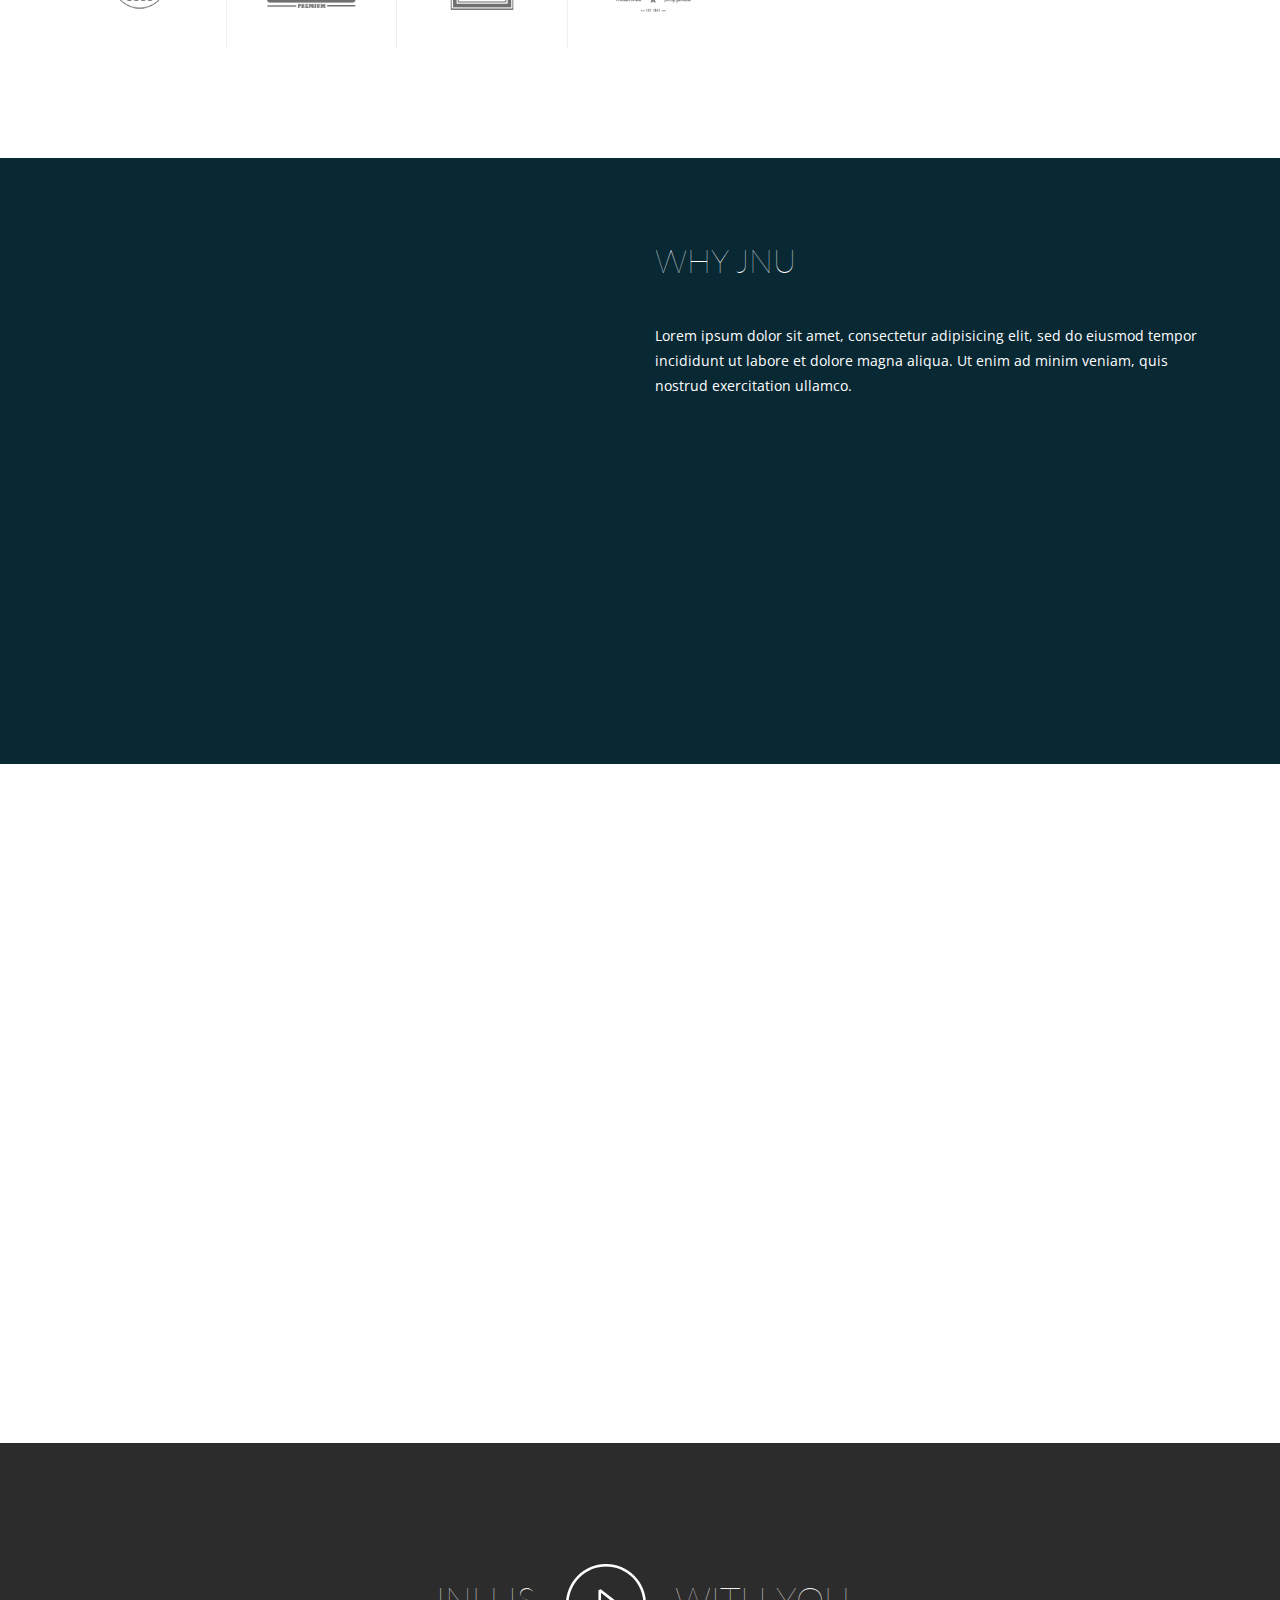
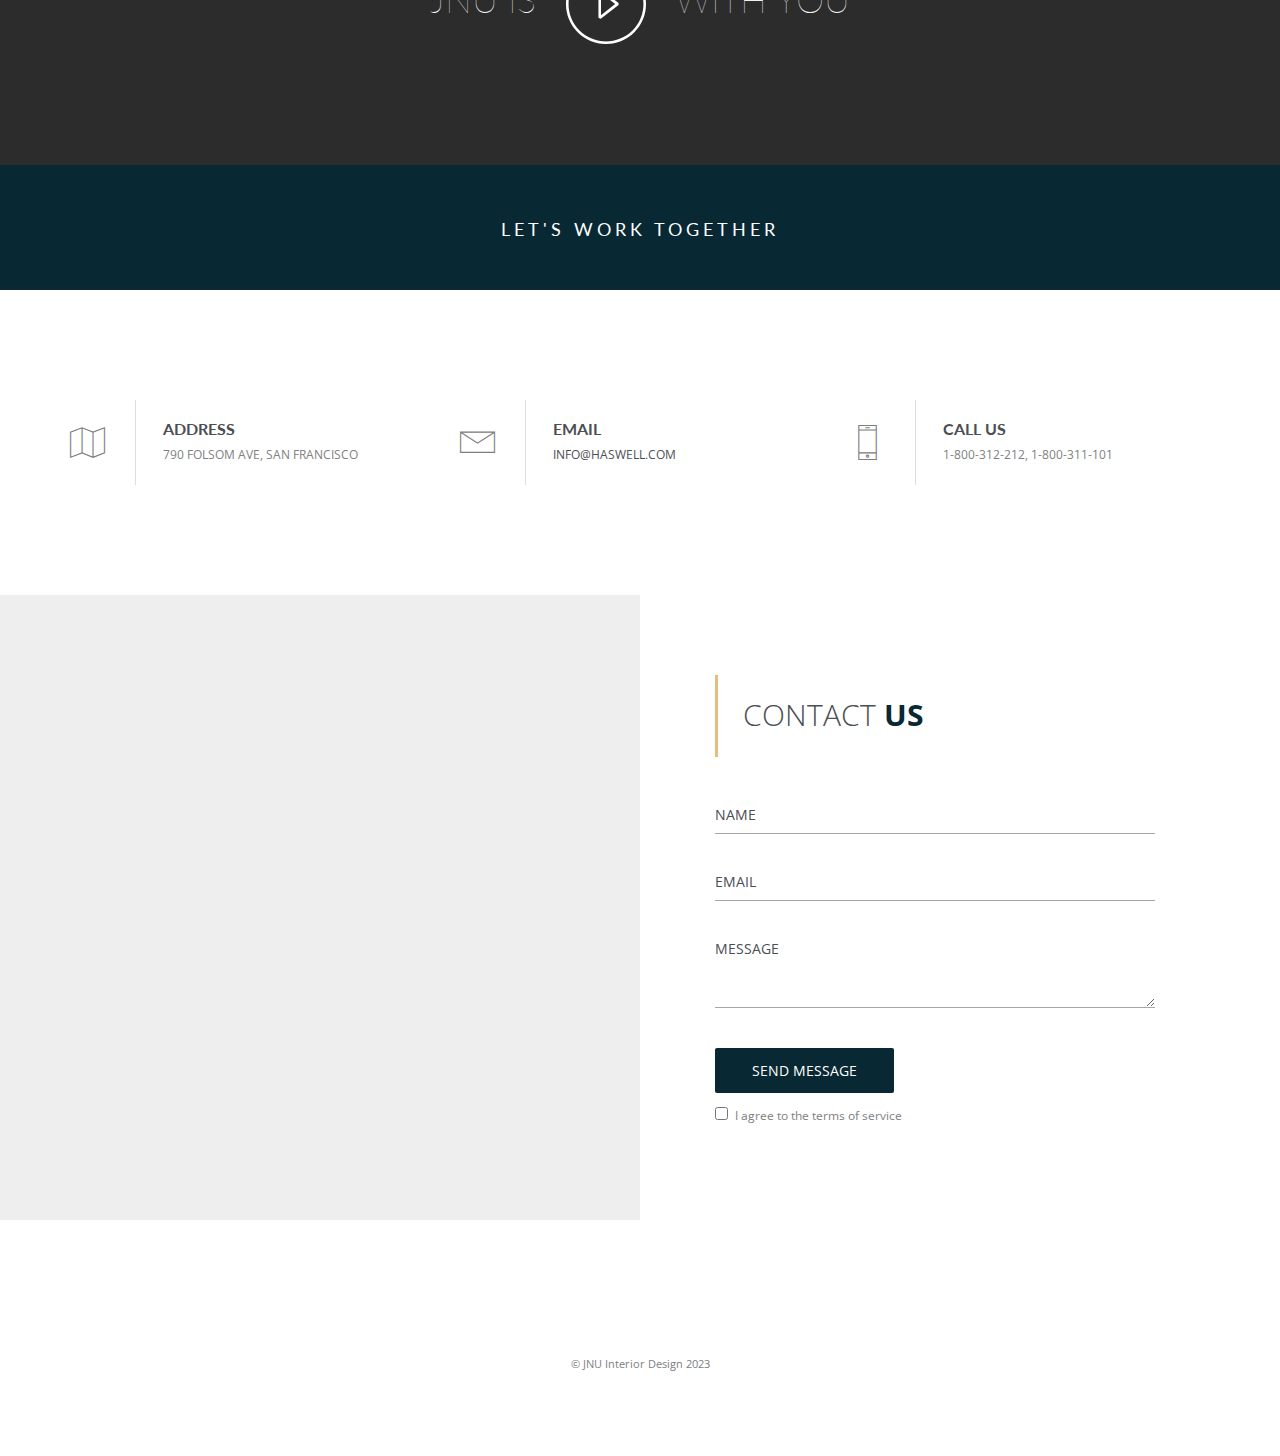
==== commit 6f8a99fc: "Update index.html" ====
--- a/index.html
+++ b/index.html
@@ -732,7 +732,7 @@
             <div class="video-ads-text-cont clearfix">
               <span class="video-ads-text">JNU IS</span>
               <span class="video-ads-a">
-                <a class="popup-youtube" href="">
+                <a class="popup-youtube" href="https://youtu.be/3mA0a6t7SN4">
                   <span class="icon icon-music-play-button"></span>
                 </a>
               </span>
@@ -939,4 +939,4 @@
 <!-- JS end -->	
 	
 	</body>
-</html>		+</html>		
--- a/css/style.css
+++ b/css/style.css
@@ -5663,8 +5663,8 @@
 	transition: all .3s ease 0s;
 }
 .button.thin.hover-dark:hover {
-	background-color:#4b4e53 !important;
-	border: 2px solid #4b4e53 !important;
+	background-color:#082833 !important;
+	border: 2px solid #082833 !important;
 	color:#fff !important;
 }
 .button.thin-bg-dark {
